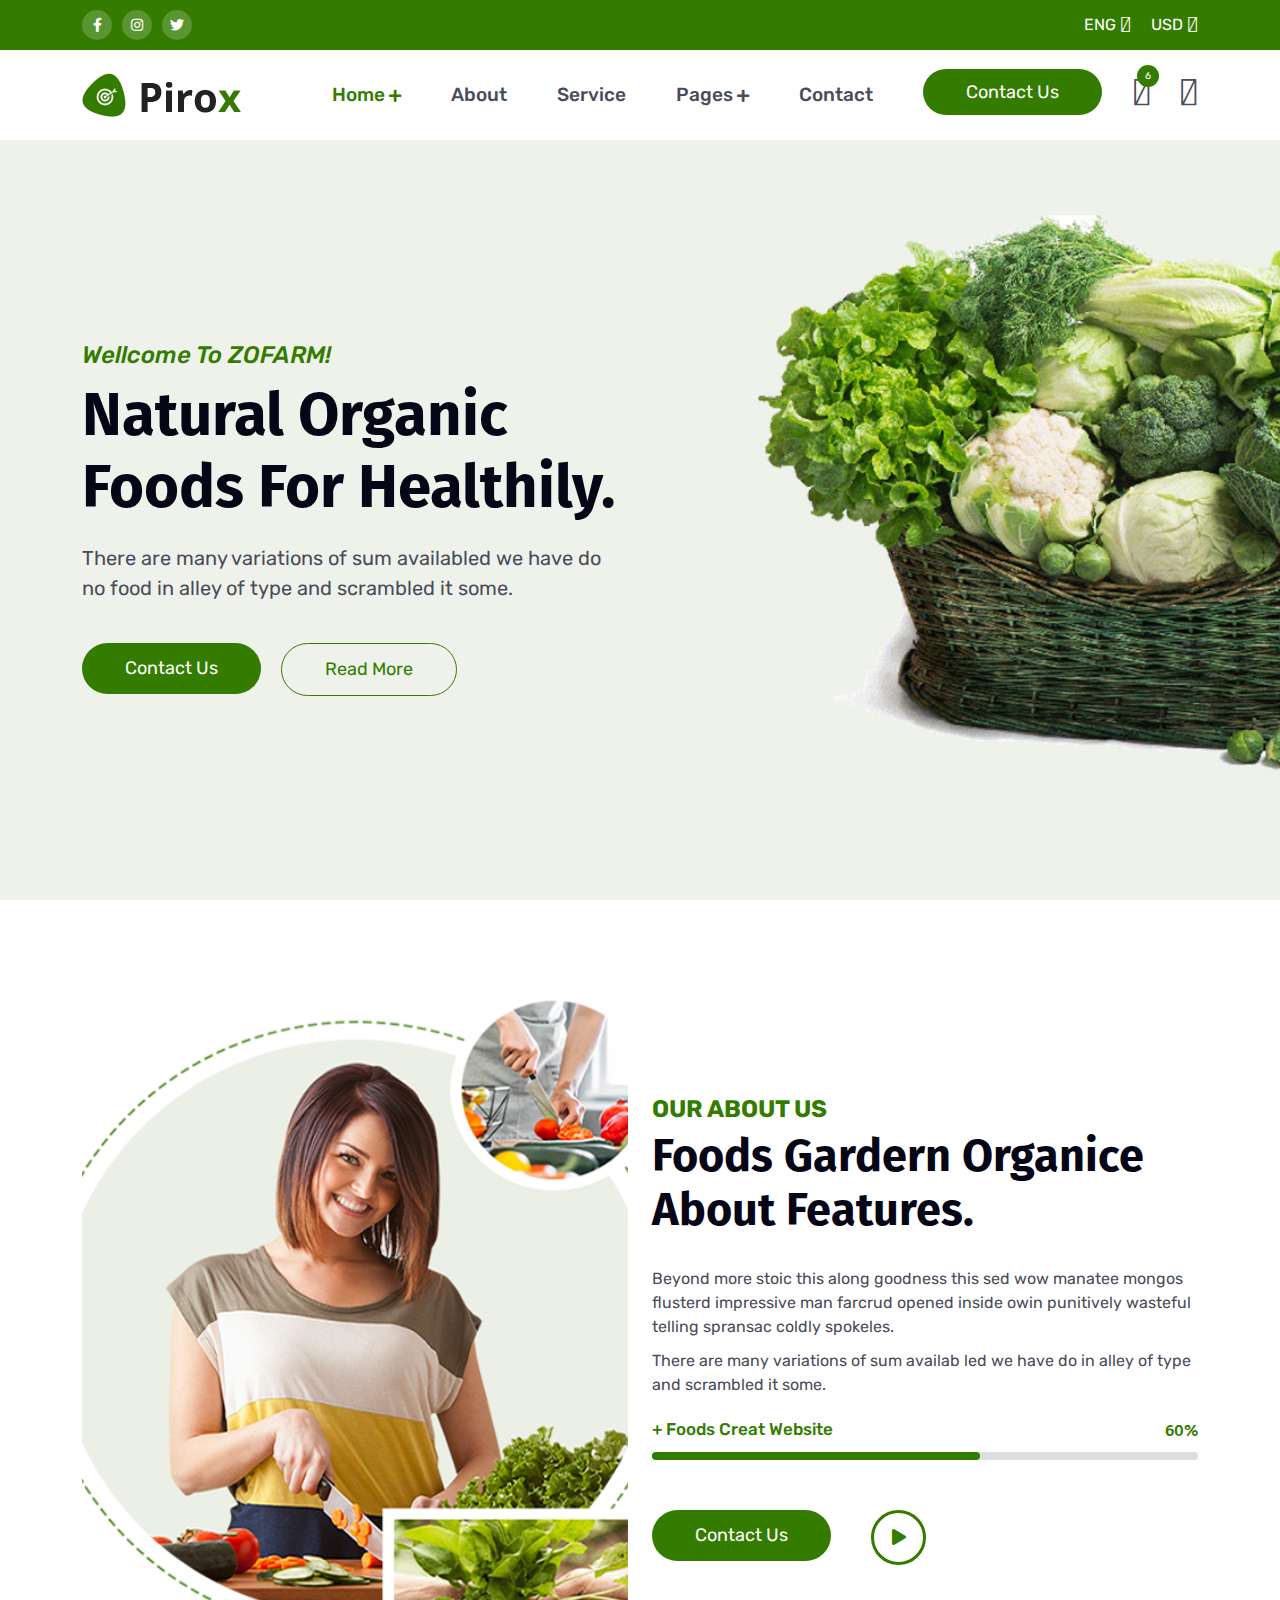
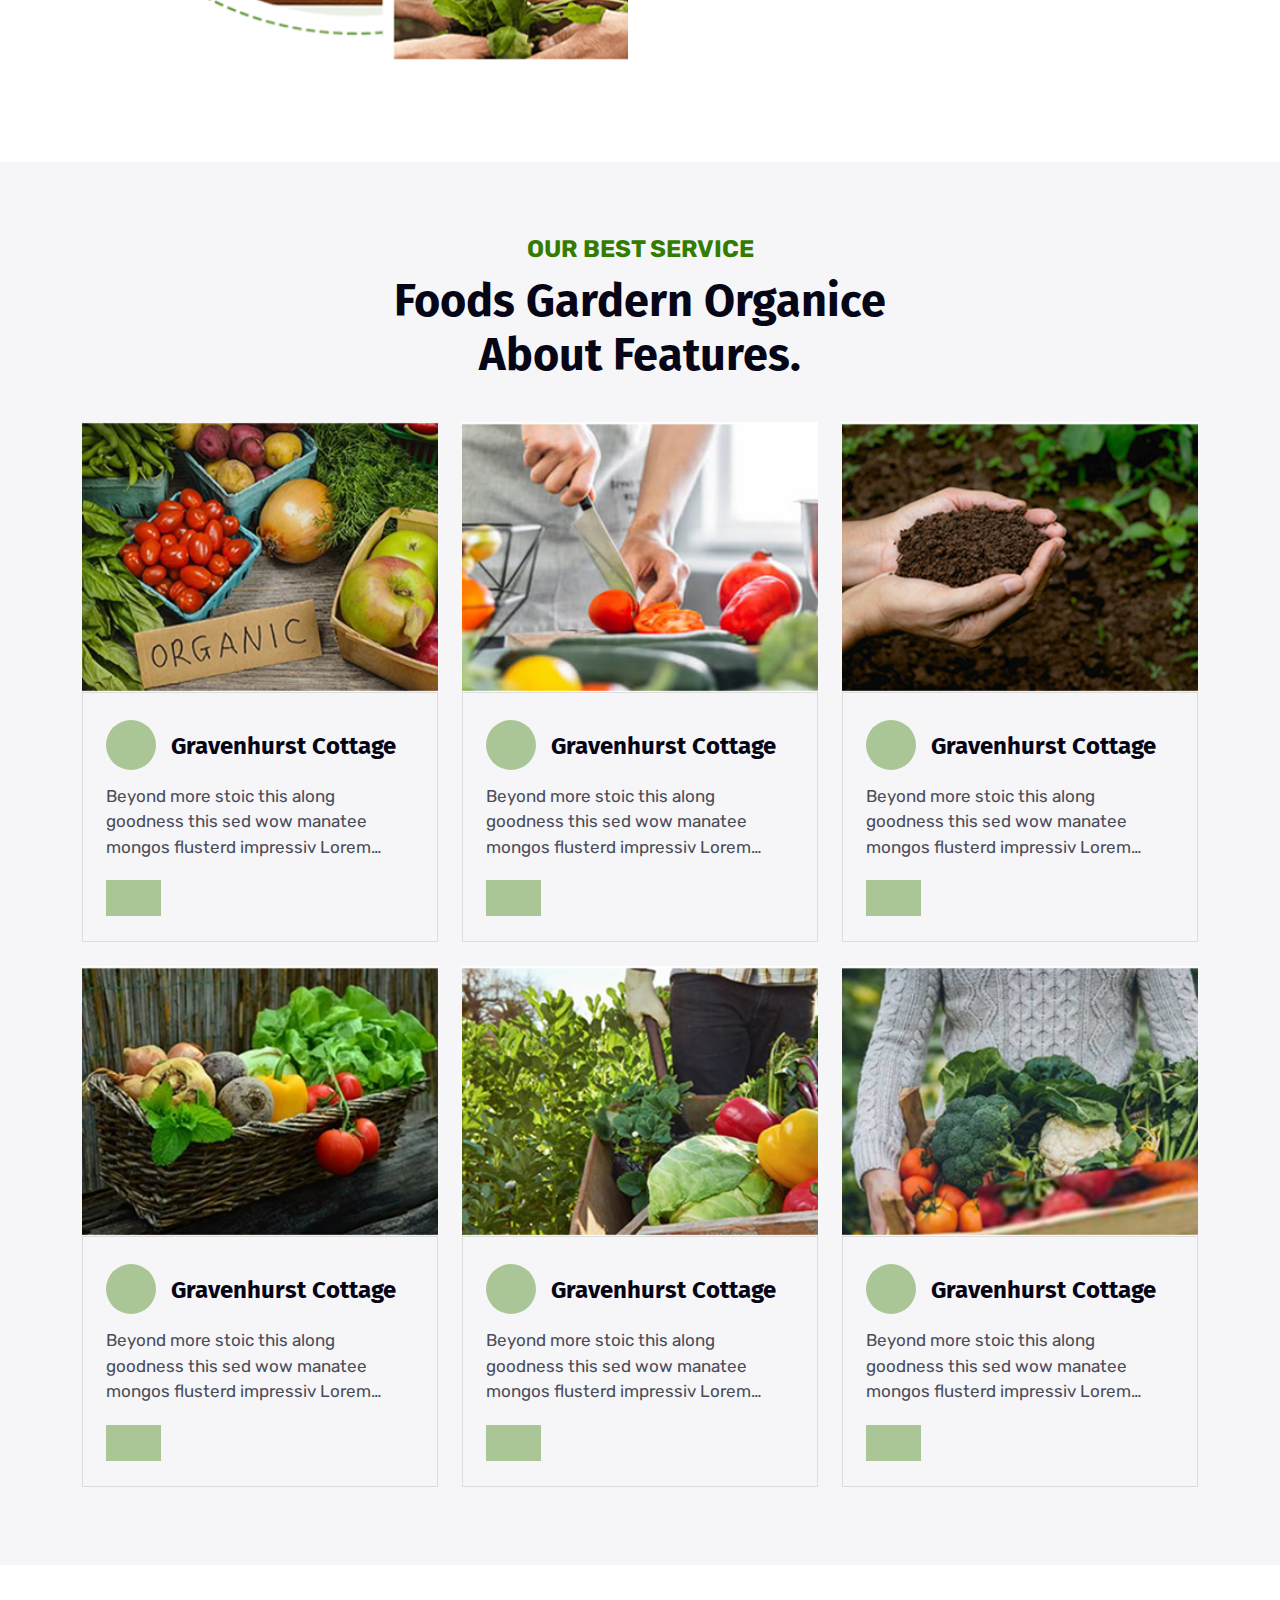
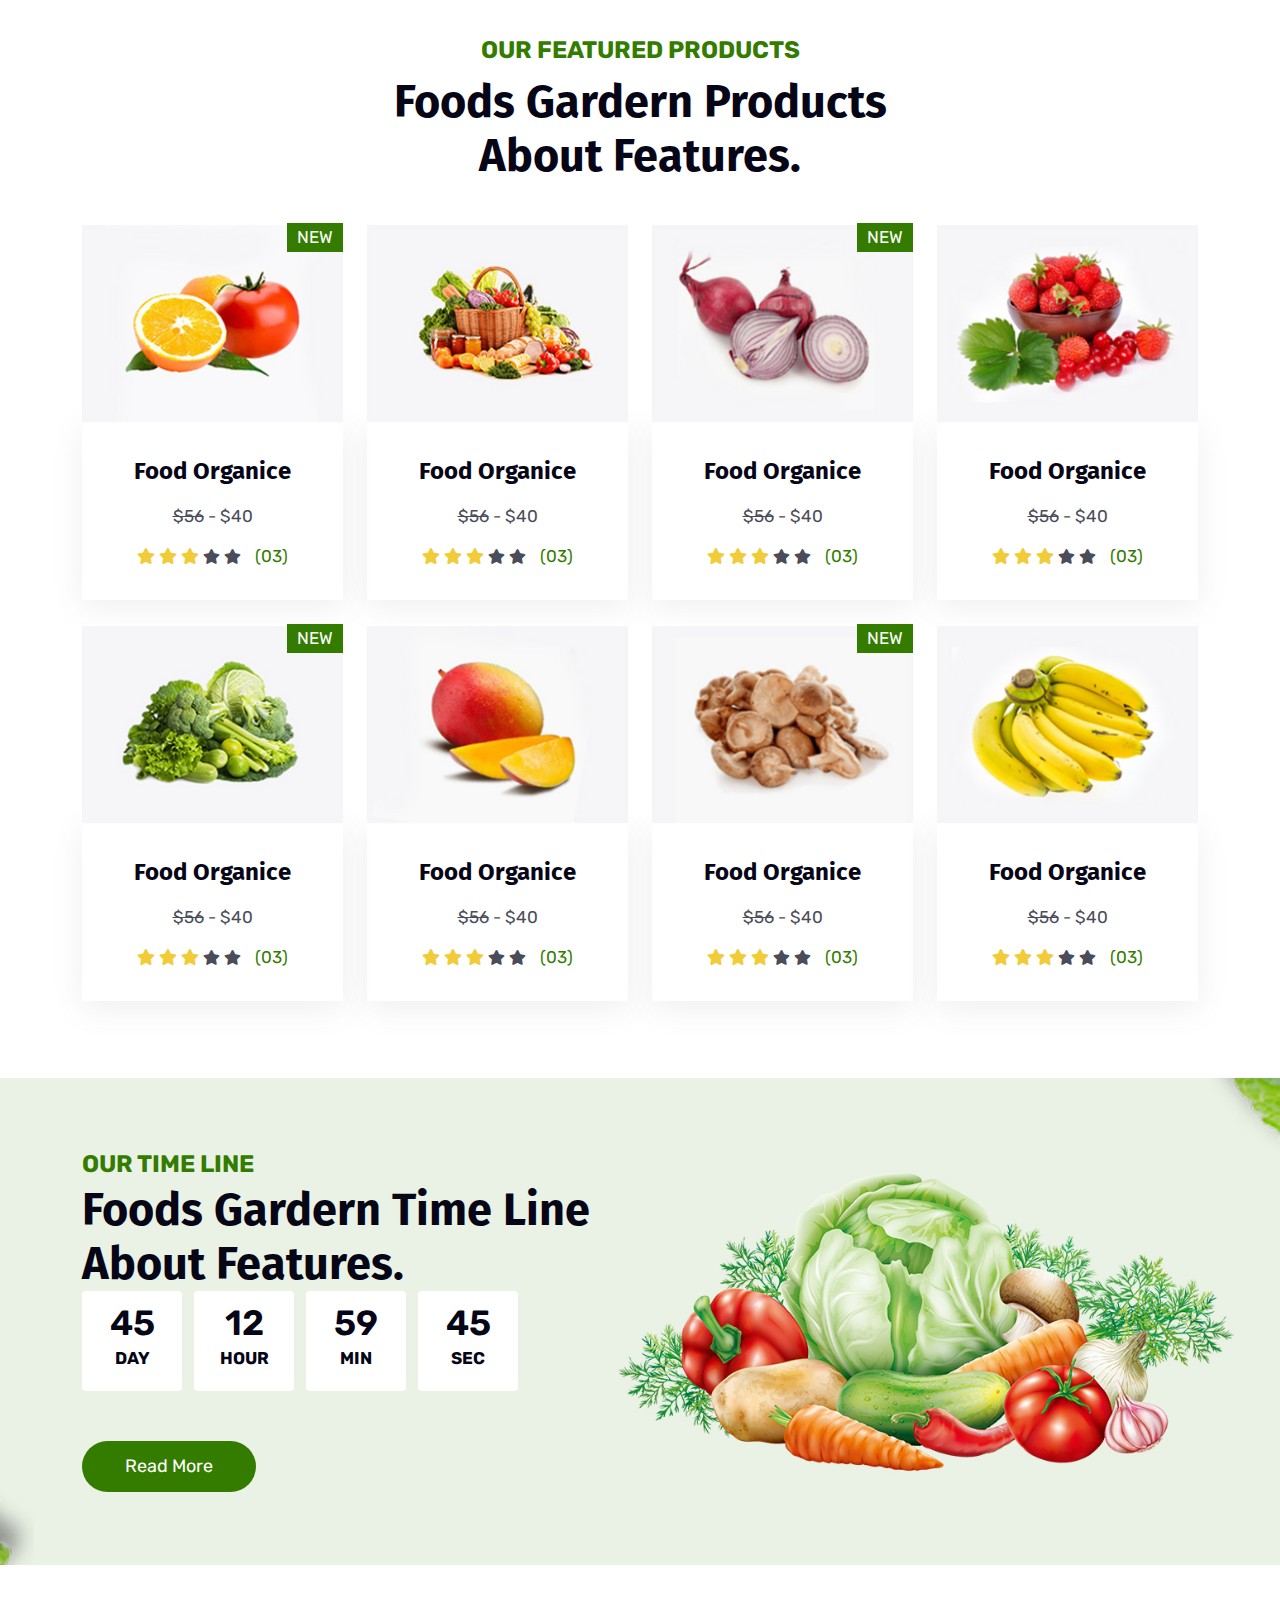
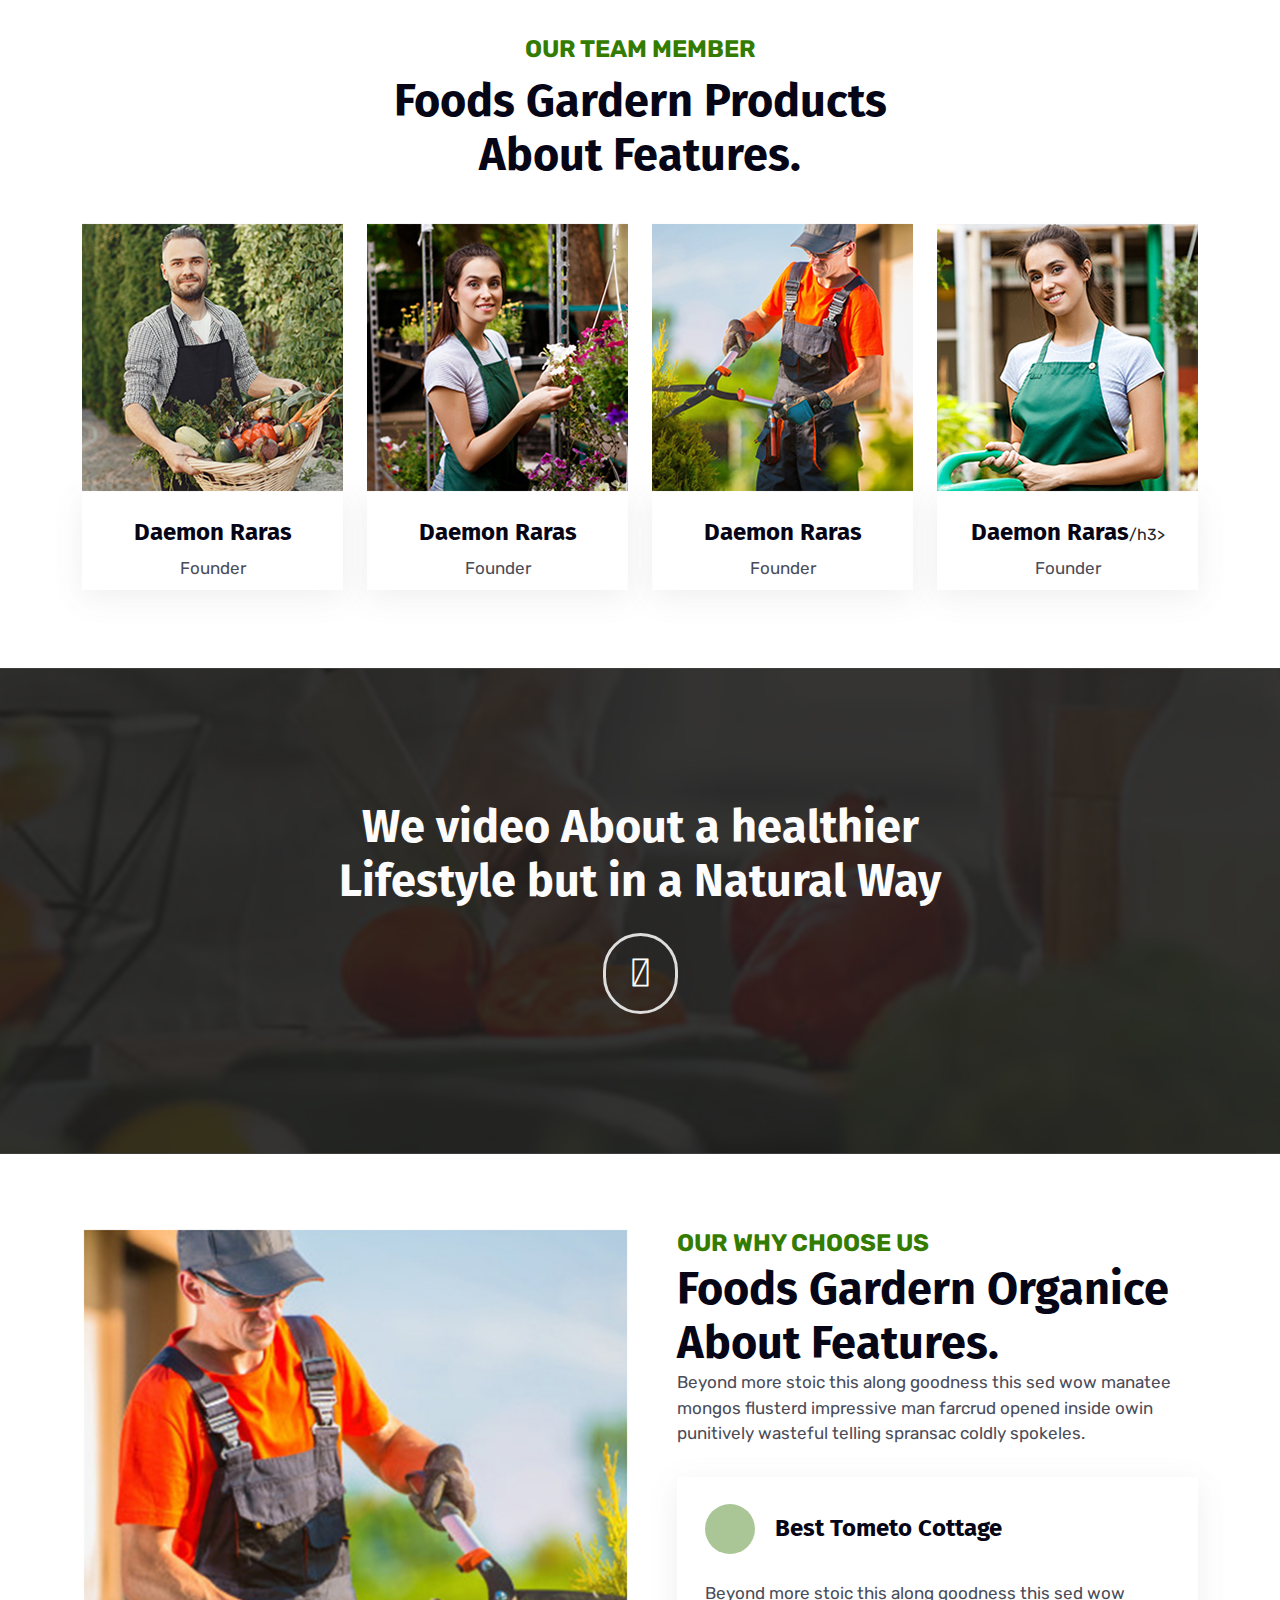
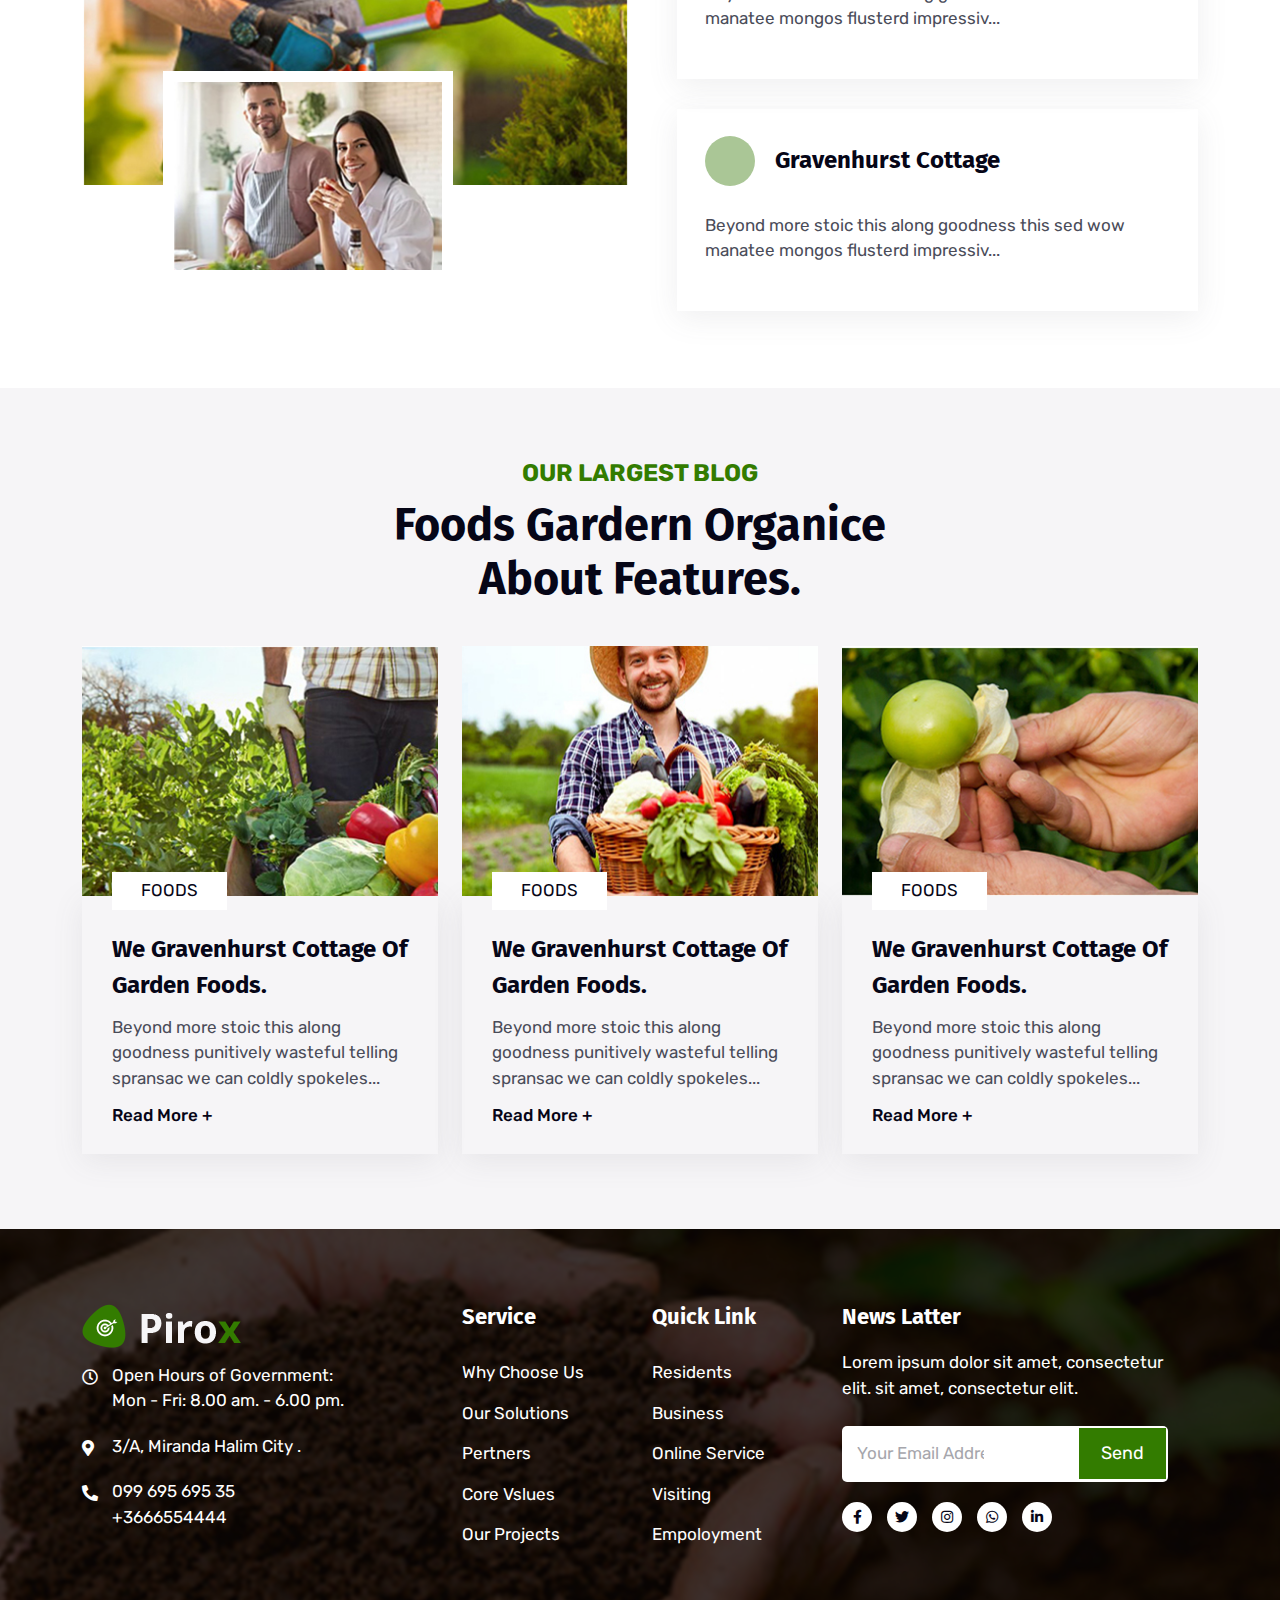
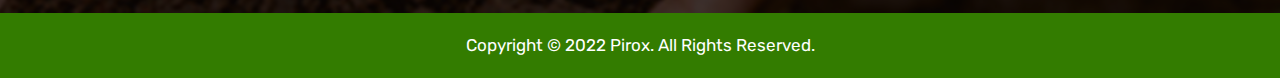
==== index.html @ afc4def3 "Add files via upload" ====
<!DOCTYPE html>
<html lang="en">

<head>
    <meta charset="Utf-8">
    <meta name="viewport"
        content="width=device-width, initial-scale=1.0, maximum-scale=1.0, minimum-scale=1.0, user-scalable=no, target-densityDpi=device-dpi" />
    <title>Pirox</title>
    <link rel="icon" type="image/png" href="images/favicon.png">
    <link rel="stylesheet" href="css/all.min.css">
    <link rel="stylesheet" href="css/bootstrap.min.css">
    <link rel="stylesheet" href="css/animated_barfiller.css">

    <link rel="stylesheet" href="css/spacing.css">
    <link rel="stylesheet" href="css/style.css">
    <link rel="stylesheet" href="css/responsive.css">
</head>

<body>

    <!--============================
        TOPBAR START
    ==============================-->
    <section class="tf__topbar">
        <div class="container">
            <div class="row">
                <div class="col-xl-6">
                    <ul class="tf__topbar_icon d-flex flex-wrap">
                        <li><a href="#"><i class="fab fa-facebook-f"></i></a></li>
                        <li><a href="#"><i class="fab fa-instagram"></i></a></li>
                        <li><a href="#"><i class="fab fa-twitter"></i></a></li>
                    </ul>
                </div>
                <div class="col-xl-6">
                    <ul class="tf__topbar_dropdown d-flex flex-wrap">
                        <li>
                            <a href="#">ENG <i class="fal fa-angle-down"></i> </a>
                            <ul class="tf__drop_manu">
                                <li><a href="#">BNG</a></li>
                                <li><a href="#">ARB</a></li>
                                <li><a href="#">HND</a></li>
                            </ul>
                        </li>
                        <li>
                            <a href="#">USD <i class="fal fa-angle-down"></i> </a>
                            <ul class="tf__drop_manu">
                                <li><a href="#">BDT</a></li>
                                <li><a href="#">EURO</a></li>
                                <li><a href="#">RSA</a></li>
                            </ul>
                        </li>
                    </ul>
                </div>
            </div>
        </div>
    </section>
    <!--============================
        TOPBAR END
    ==============================-->


    <!--============================
        MANU START
    ==============================-->
    <nav class="navbar navbar-expand-lg tf_main_manu">
        <div class="container">
            <a class="navbar-brand" href="index.html">
                <img src="images/logo.png" alt="logo" class="img-fluid w-100">
            </a>
            <button class="navbar-toggler" type="button" data-bs-toggle="collapse"
                data-bs-target="#navbarSupportedContent" aria-controls="navbarSupportedContent" aria-expanded="false"
                aria-label="Toggle navigation">
                <i class="fas fa-bars"></i>
            </button>
            <div class="collapse navbar-collapse" id="navbarSupportedContent">
                <ul class="navbar-nav ms-auto">
                    <li class="nav-item">
                        <a class="nav-link active" href="#">Home <i class="fas fa-plus"></i></a>
                        <ul class="tf_drop_main_manu">
                            <li><a href="#">home page 1</a></li>
                            <li><a href="#">home page 2</a></li>
                            <li><a href="#">home page 3</a></li>
                        </ul>
                    </li>
                    <li class="nav-item">
                        <a class="nav-link" href="#">about</a>
                    </li>
                    <li class="nav-item">
                        <a class="nav-link" href="#">service</a>
                    </li>
                    <li class="nav-item">
                        <a class="nav-link" href="#">pages <i class="fas fa-plus"></i> </a>
                        <ul class="tf_drop_main_manu">
                            <li><a href="#">service details</a></li>
                            <li><a href="#">products</a></li>
                            <li><a href="#">products details</a></li>
                            <li><a href="#">team</a></li>
                            <li><a href="#">team details</a></li>
                            <li><a href="#">blog</a></li>
                            <li><a href="#">blog details</a></li>
                            <li><a href="#">error</a></li>
                        </ul>
                    </li>
                    <li class="nav-item">
                        <a class="nav-link" href="#">contact</a>
                    </li>
                </ul>
                <ul class="tf__manu_icon d-flex flex-wrap">
                    <li><a href="#" class="tf_common_btn main_manu_btn">contact us</a></li>
                    <li>
                        <a href="#" class="single_icon cart_icon"><i class="fal fa-shopping-cart"></i>
                            <span>6</span>
                        </a>
                    </li>
                    <li><a href="#" class="single_icon"><i class="fal fa-list-alt"></i></a></li>
                </ul>
            </div>
        </div>
    </nav>
    <!--============================
        MANU END
    ==============================-->


    <!--============================
        BANNER START
    ==============================-->
    <section class="tf_banner" style="background: url(images/banner_bg.jpg);">
        <div class="container">
            <div class="row">
                <div class="col-xl-6">
                    <div class="tf_banner_text">
                        <h3>Wellcome To ZOFARM!</h3>
                        <h1>Natural Organic foods For Healthily. </h1>
                        <p>There are many variations of sum availabled we have do no food in alley of type and scrambled
                            it some.</p>

                        <ul class="d-flex">
                            <li><a href="#" class="tf_common_btn">contact us</a></li>
                            <li><a href="#" class="tf_common_btn banner_btn">read more</a></li>
                        </ul>
                    </div>
                </div>
            </div>
        </div>
    </section>
    <!--============================
        BANNER END
    ==============================-->


    <!--============================
        ABOUT START
    ==============================-->
    <section class="tf_about pt_100 pb_100">
        <div class="container">
            <div class="row">
                <div class="col-xl-6">
                    <div class="tf_about_img">
                        <img src="images/about_img_1.png" alt="about img" class="img-fluid w-100">
                    </div>
                </div>
                <div class="col-xl-6">
                    <div class="tf_about_text">
                        <div class="tf_common_heading mb_20">
                            <h3>Our About Us</h3>
                            <h1>Foods Gardern Organice About Features.</h1>
                        </div>
                        <p>Beyond more stoic this along goodness this sed wow manatee mongos
                            flusterd impressive man farcrud opened inside owin punitively
                            wasteful telling spransac coldly spokeles.</p>
                        <p>There are many variations of sum availab led we have do
                            in alley of type and scrambled it some.</p>

                        <div class="tf__single_progressbar">
                            <p> + Foods Creat Website</p>
                            <div id="bar1" class="barfiller">
                                <div class="tipWrap">
                                    <span class="tip"></span>
                                </div>
                                <span class="fill" data-percentage="60"></span>
                            </div>
                        </div>
                        <ul class="d-flex flex-wrap">
                            <li><a href="#" class="tf_common_btn">contact us</a></li>
                            <li><a class="play_btn" href="#"><i class="fas fa-play"></i></a></li>
                        </ul>
                    </div>
                </div>
            </div>
        </div>
    </section>
    <!--============================
        ABOUT END
    ==============================-->


    <!--============================
        SERVICE START
    ==============================-->
    <section class="tf_service" style="background: url(images/service_bg.jpg);">
        <div class="container">
            <div class="row">
                <div class="col-6 m-auto">
                    <div class="tf_common_heading2">
                        <h3>Our Best Service</h3>
                        <h1>Foods Gardern Organice About Features.</h1>
                    </div>
                </div>
            </div>
            <div class="row">
                <div class="col-xl-4 mb-4">
                    <div class="tf_single_service">
                        <a href="#" class="tf_service_img">
                            <img src="images/service_1.jpg" alt="service" class="img-fluid w-100">
                            <span class="tf_service_overlay"></span>
                        </a>
                        <div class="tf_service_text">
                            <a href="#" class="tf_service_heading">
                                <span><i class="far fa-island-tropical"></i></span>
                                Gravenhurst Cottage
                            </a>
                            <p>Beyond more stoic this along goodness this sed wow manatee mongos flusterd impressiv
                                Lorem ipsum, dolor sit amet consectetur adipisicing. </p>
                            <a href="#" class="link"><i class="fal fa-long-arrow-right"></i></a>
                        </div>
                    </div>
                </div>
                <div class="col-xl-4 mb-4">
                    <div class="tf_single_service">
                        <a class="tf_service_img">
                            <img src="images/service_2.jpg" alt="service" class="img-fluid w-100">
                            <span class="tf_service_overlay"></span>
                        </a>
                        <div class="tf_service_text">
                            <a href="#" class="tf_service_heading">
                                <span><i class="far fa-island-tropical"></i></span>
                                Gravenhurst Cottage
                            </a>
                            <p>Beyond more stoic this along goodness this sed wow manatee mongos flusterd impressiv
                                Lorem ipsum, dolor sit amet consectetur adipisicing. </p>
                            <a href="#" class="link"><i class="fal fa-long-arrow-right"></i></a>
                        </div>
                    </div>
                </div>
                <div class="col-xl-4 mb-4">
                    <div class="tf_single_service">
                        <a class="tf_service_img">
                            <img src="images/service_3.jpg" alt="service" class="img-fluid w-100">
                            <span class="tf_service_overlay"></span>
                        </a>
                        <div class="tf_service_text">
                            <a href="#" class="tf_service_heading">
                                <span><i class="far fa-island-tropical"></i></span>
                                Gravenhurst Cottage
                            </a>
                            <p>Beyond more stoic this along goodness this sed wow manatee mongos flusterd impressiv
                                Lorem ipsum, dolor sit amet consectetur adipisicing. </p>
                            <a href="#" class="link"><i class="fal fa-long-arrow-right"></i></a>
                        </div>
                    </div>
                </div>
                <div class="col-xl-4 mb-4">
                    <div class="tf_single_service">
                        <a class="tf_service_img">
                            <img src="images/service_4.jpg" alt="service" class="img-fluid w-100">
                            <span class="tf_service_overlay"></span>
                        </a>
                        <div class="tf_service_text">
                            <a href="#" class="tf_service_heading">
                                <span><i class="far fa-island-tropical"></i></span>
                                Gravenhurst Cottage
                            </a>
                            <p>Beyond more stoic this along goodness this sed wow manatee mongos flusterd impressiv
                                Lorem ipsum, dolor sit amet consectetur adipisicing. </p>
                            <a href="#" class="link"><i class="fal fa-long-arrow-right"></i></a>
                        </div>
                    </div>
                </div>
                <div class="col-xl-4 mb-4">
                    <div class="tf_single_service">
                        <a class="tf_service_img">
                            <img src="images/service_5.jpg" alt="service" class="img-fluid w-100">
                            <span class="tf_service_overlay"></span>
                        </a>
                        <div class="tf_service_text">
                            <a href="#" class="tf_service_heading">
                                <span><i class="far fa-island-tropical"></i></span>
                                Gravenhurst Cottage
                            </a>
                            <p>Beyond more stoic this along goodness this sed wow manatee mongos flusterd impressiv
                                Lorem ipsum, dolor sit amet consectetur adipisicing. </p>
                            <a href="#" class="link"><i class="fal fa-long-arrow-right"></i></a>
                        </div>
                    </div>
                </div>
                <div class="col-xl-4 mb-4">
                    <div class="tf_single_service">
                        <a class="tf_service_img">
                            <img src="images/service_6.jpg" alt="service" class="img-fluid w-100">
                            <span class="tf_service_overlay"></span>
                        </a>
                        <div class="tf_service_text">
                            <a href="#" class="tf_service_heading">
                                <span><i class="far fa-island-tropical"></i></span>
                                Gravenhurst Cottage
                            </a>
                            <p>Beyond more stoic this along goodness this sed wow manatee mongos flusterd impressiv
                                Lorem ipsum, dolor sit amet consectetur adipisicing. </p>
                            <a href="#" class="link"><i class="fal fa-long-arrow-right"></i></a>
                        </div>
                    </div>
                </div>
            </div>
        </div>
    </section>
    <!--============================
        SERVICE END
    ==============================-->


    <!--============================
        FEATURED START
    ==============================-->
    <section class="tf_featured">
        <div class="container">
            <div class="row">
                <div class="col-6 m-auto">
                    <div class="tf_common_heading2">
                        <h3>Our Featured Products</h3>
                        <h1>Foods Gardern Products About Features.</h1>
                    </div>
                </div>
            </div>
            <div class="row">
                <div class="col-xl-3 mb-4">
                    <div class="tf_single_featured">
                        <span class="new">new</span>
                        <div class="tf_featured_img">
                            <img src="images/featured_1.jpg" alt="featured" class="img-fluid w-100">
                            <div class="tf_frtd_overlay">
                                <ul class="d-flex flex-wrap justify-content-center">
                                    <li><a href="#"><i class="far fa-shopping-cart"></i></a></li>
                                    <li><a href="#"><i class="fas fa-search"></i></a></li>
                                    <li><a href="#"><i class="fas fa-heart"></i></a></li>
                                </ul>
                            </div>
                        </div>
                        <div class="tf_featured_text">
                            <a href="#" class="tf_frtd_heading"> Food Organice</a>
                            <span class="price"> <del>$56</del> - $40</span>
                            <p>
                                <i class="fas fa-star review"></i>
                                <i class="fas fa-star review"></i>
                                <i class="fas fa-star review"></i>
                                <i class="fas fa-star"></i>
                                <i class="fas fa-star"></i>
                                <span>(03)</span>
                            </p>
                        </div>
                    </div>
                </div>
                <div class="col-xl-3 mb-4">
                    <div class="tf_single_featured">
                        <div class="tf_featured_img">
                            <img src="images/featured_2.jpg" alt="featured" class="img-fluid w-100">
                            <div class="tf_frtd_overlay">
                                <ul class="d-flex flex-wrap justify-content-center">
                                    <li><a href="#"><i class="far fa-shopping-cart"></i></a></li>
                                    <li><a href="#"><i class="fas fa-search"></i></a></li>
                                    <li><a href="#"><i class="fas fa-heart"></i></a></li>
                                </ul>
                            </div>
                        </div>
                        <div class="tf_featured_text">
                            <a href="#" class="tf_frtd_heading"> Food Organice</a>
                            <span class="price"> <del>$56</del> - $40</span>
                            <p>
                                <i class="fas fa-star review"></i>
                                <i class="fas fa-star review"></i>
                                <i class="fas fa-star review"></i>
                                <i class="fas fa-star"></i>
                                <i class="fas fa-star"></i>
                                <span>(03)</span>
                            </p>
                        </div>
                    </div>
                </div>
                <div class="col-xl-3 mb-4">
                    <div class="tf_single_featured">
                        <span class="new">new</span>
                        <div class="tf_featured_img">
                            <img src="images/featured_3.jpg" alt="featured" class="img-fluid w-100">
                            <div class="tf_frtd_overlay">
                                <ul class="d-flex flex-wrap justify-content-center">
                                    <li><a href="#"><i class="far fa-shopping-cart"></i></a></li>
                                    <li><a href="#"><i class="fas fa-search"></i></a></li>
                                    <li><a href="#"><i class="fas fa-heart"></i></a></li>
                                </ul>
                            </div>
                        </div>
                        <div class="tf_featured_text">
                            <a href="#" class="tf_frtd_heading"> Food Organice</a>
                            <span class="price"> <del>$56</del> - $40</span>
                            <p>
                                <i class="fas fa-star review"></i>
                                <i class="fas fa-star review"></i>
                                <i class="fas fa-star review"></i>
                                <i class="fas fa-star"></i>
                                <i class="fas fa-star"></i>
                                <span>(03)</span>
                            </p>
                        </div>
                    </div>
                </div>
                <div class="col-xl-3 mb-4">
                    <div class="tf_single_featured">
                        <div class="tf_featured_img">
                            <img src="images/featured_4.jpg" alt="featured" class="img-fluid w-100">
                            <div class="tf_frtd_overlay">
                                <ul class="d-flex flex-wrap justify-content-center">
                                    <li><a href="#"><i class="far fa-shopping-cart"></i></a></li>
                                    <li><a href="#"><i class="fas fa-search"></i></a></li>
                                    <li><a href="#"><i class="fas fa-heart"></i></a></li>
                                </ul>
                            </div>
                        </div>
                        <div class="tf_featured_text">
                            <a href="#" class="tf_frtd_heading"> Food Organice</a>
                            <span class="price"> <del>$56</del> - $40</span>
                            <p>
                                <i class="fas fa-star review"></i>
                                <i class="fas fa-star review"></i>
                                <i class="fas fa-star review"></i>
                                <i class="fas fa-star"></i>
                                <i class="fas fa-star"></i>
                                <span>(03)</span>
                            </p>
                        </div>
                    </div>
                </div>
                <div class="col-xl-3 mb-4">
                    <div class="tf_single_featured">
                        <span class="new">new</span>
                        <div class="tf_featured_img">
                            <img src="images/featured_5.jpg" alt="featured" class="img-fluid w-100">
                            <div class="tf_frtd_overlay">
                                <ul class="d-flex flex-wrap justify-content-center">
                                    <li><a href="#"><i class="far fa-shopping-cart"></i></a></li>
                                    <li><a href="#"><i class="fas fa-search"></i></a></li>
                                    <li><a href="#"><i class="fas fa-heart"></i></a></li>
                                </ul>
                            </div>
                        </div>
                        <div class="tf_featured_text">
                            <a href="#" class="tf_frtd_heading"> Food Organice</a>
                            <span class="price"> <del>$56</del> - $40</span>
                            <p>
                                <i class="fas fa-star review"></i>
                                <i class="fas fa-star review"></i>
                                <i class="fas fa-star review"></i>
                                <i class="fas fa-star"></i>
                                <i class="fas fa-star"></i>
                                <span>(03)</span>
                            </p>
                        </div>
                    </div>
                </div>
                <div class="col-xl-3 mb-4">
                    <div class="tf_single_featured">
                        <div class="tf_featured_img">
                            <img src="images/featured_6.jpg" alt="featured" class="img-fluid w-100">
                            <div class="tf_frtd_overlay">
                                <ul class="d-flex flex-wrap justify-content-center">
                                    <li><a href="#"><i class="far fa-shopping-cart"></i></a></li>
                                    <li><a href="#"><i class="fas fa-search"></i></a></li>
                                    <li><a href="#"><i class="fas fa-heart"></i></a></li>
                                </ul>
                            </div>
                        </div>
                        <div class="tf_featured_text">
                            <a href="#" class="tf_frtd_heading"> Food Organice</a>
                            <span class="price"> <del>$56</del> - $40</span>
                            <p>
                                <i class="fas fa-star review"></i>
                                <i class="fas fa-star review"></i>
                                <i class="fas fa-star review"></i>
                                <i class="fas fa-star"></i>
                                <i class="fas fa-star"></i>
                                <span>(03)</span>
                            </p>
                        </div>
                    </div>
                </div>
                <div class="col-xl-3 mb-4">
                    <div class="tf_single_featured">
                        <span class="new">new</span>
                        <div class="tf_featured_img">
                            <img src="images/featured_7.jpg" alt="featured" class="img-fluid w-100">
                            <div class="tf_frtd_overlay">
                                <ul class="d-flex flex-wrap justify-content-center">
                                    <li><a href="#"><i class="far fa-shopping-cart"></i></a></li>
                                    <li><a href="#"><i class="fas fa-search"></i></a></li>
                                    <li><a href="#"><i class="fas fa-heart"></i></a></li>
                                </ul>
                            </div>
                        </div>
                        <div class="tf_featured_text">
                            <a href="#" class="tf_frtd_heading"> Food Organice</a>
                            <span class="price"> <del>$56</del> - $40</span>
                            <p>
                                <i class="fas fa-star review"></i>
                                <i class="fas fa-star review"></i>
                                <i class="fas fa-star review"></i>
                                <i class="fas fa-star"></i>
                                <i class="fas fa-star"></i>
                                <span>(03)</span>
                            </p>
                        </div>
                    </div>
                </div>
                <div class="col-xl-3 mb-4">
                    <div class="tf_single_featured">
                        <div class="tf_featured_img">
                            <img src="images/featured_8.jpg" alt="featured" class="img-fluid w-100">
                            <div class="tf_frtd_overlay">
                                <ul class="d-flex flex-wrap justify-content-center">
                                    <li><a href="#"><i class="far fa-shopping-cart"></i></a></li>
                                    <li><a href="#"><i class="fas fa-search"></i></a></li>
                                    <li><a href="#"><i class="fas fa-heart"></i></a></li>
                                </ul>
                            </div>
                        </div>
                        <div class="tf_featured_text">
                            <a href="#" class="tf_frtd_heading"> Food Organice</a>
                            <span class="price"> <del>$56</del> - $40</span>
                            <p>
                                <i class="fas fa-star review"></i>
                                <i class="fas fa-star review"></i>
                                <i class="fas fa-star review"></i>
                                <i class="fas fa-star"></i>
                                <i class="fas fa-star"></i>
                                <span>(03)</span>
                            </p>
                        </div>
                    </div>
                </div>
            </div>
        </div>
    </section>
    <!--============================
        FEATURED END
    ==============================-->


    <!--============================
        TIMELINE START
    ==============================-->
    <section class="tf_timeline" style="background: url(images/time_bg_1.jpg);">
        <div class="container">
            <div class="row">
                <div class="col-xl-6">
                    <div class="tf_timeline_text">
                        <div class="tf_common_heading">
                            <h3>Our time line</h3>
                            <h1>Foods Gardern Time Line About Features.</h1>
                        </div>
                        <ul class="tf_single_timeline d-flex flex-wrap ">
                            <li>
                                <span>45</span>
                                <h6>day</h6>
                            </li>
                            <li>
                                <span>12</span>
                                <h6>hour</h6>
                            </li>
                            <li>
                                <span>59</span>
                                <h6>min</h6>
                            </li>
                            <li>
                                <span>45</span>
                                <h6>sec</h6>
                            </li>
                        </ul>
                        <a href="#" class="tf_common_btn">read more</a>
                    </div>
                </div>
            </div>
        </div>
    </section>
    <!--============================
        TIMELINE PART END
    ==============================-->


    <!--============================
        TEAM START
    ==============================-->
    <section class="tf_team">
        <div class="container">
            <div class="row">
                <div class="col-6 m-auto">
                    <div class="tf_common_heading2">
                        <h3>our team member</h3>
                        <h1>Foods Gardern Products About Features.</h1>
                    </div>
                </div>
            </div>
            <div class="row">
                <div class="col-xl-3">
                    <div class="tf_single_team">
                        <div class="tf_team_img">
                            <img src="images/team_1.jpg" alt="featured" class="img-fluid w-100">
                            <div class="tf_team_overlay">
                                <ul class="">
                                    <li><a href="#"><i class="fab fa-facebook-f"></i></a></li>
                                    <li><a href="#"><i class="fab fa-twitter"></i></a></li>
                                    <li><a href="#"><i class="fab fa-whatsapp"></i></a></li>
                                    <li><a href="#"><i class="fab fa-linkedin-in"></i></a></li>
                                </ul>
                            </div>
                        </div>
                        <div class="tf_team_text">
                            <a class="tf_team_heading">Daemon Raras</a>
                            <p>Founder</p>
                        </div>
                    </div>
                </div>
                <div class="col-xl-3">
                    <div class="tf_single_team">
                        <div class="tf_team_img">
                            <img src="images/team_2.jpg" alt="featured" class="img-fluid w-100">
                            <div class="tf_team_overlay">
                                <ul class="">
                                    <li><a href="#"><i class="fab fa-facebook-f"></i></a></li>
                                    <li><a href="#"><i class="fab fa-twitter"></i></a></li>
                                    <li><a href="#"><i class="fab fa-whatsapp"></i></a></li>
                                    <li><a href="#"><i class="fab fa-linkedin-in"></i></a></li>
                                </ul>
                            </div>
                        </div>
                        <div class="tf_team_text">
                            <a class="tf_team_heading">Daemon Raras</a>
                            <p>Founder</p>
                        </div>
                    </div>
                </div>
                <div class="col-xl-3">
                    <div class="tf_single_team">
                        <div class="tf_team_img">
                            <img src="images/team_3.jpg" alt="featured" class="img-fluid w-100">
                            <div class="tf_team_overlay">
                                <ul class="">
                                    <li><a href="#"><i class="fab fa-facebook-f"></i></a></li>
                                    <li><a href="#"><i class="fab fa-twitter"></i></a></li>
                                    <li><a href="#"><i class="fab fa-whatsapp"></i></a></li>
                                    <li><a href="#"><i class="fab fa-linkedin-in"></i></a></li>
                                </ul>
                            </div>
                        </div>
                        <div class="tf_team_text">
                            <a class="tf_team_heading">Daemon Raras</a>
                            <p>Founder</p>
                        </div>
                    </div>
                </div>
                <div class="col-xl-3">
                    <div class="tf_single_team">
                        <div class="tf_team_img">
                            <img src="images/team_4.jpg" alt="featured" class="img-fluid w-100">
                            <div class="tf_team_overlay">
                                <ul class="">
                                    <li><a href="#"><i class="fab fa-facebook-f"></i></a></li>
                                    <li><a href="#"><i class="fab fa-twitter"></i></a></li>
                                    <li><a href="#"><i class="fab fa-whatsapp"></i></a></li>
                                    <li><a href="#"><i class="fab fa-linkedin-in"></i></a></li>
                                </ul>
                            </div>
                        </div>
                        <div class="tf_team_text">
                            <a class="tf_team_heading">Daemon Raras</a>/h3>
                            <p>Founder</p>
                        </div>
                    </div>
                </div>

            </div>
        </div>
    </section>
    <!--============================
        TEAM PART END
    ==============================-->


    <!--============================
        VIDEO START
    ==============================-->
    <section class="tf_video" style="background: url(images/video_bg.jpg);">
        <div class="tf_video_overly">
            <div class="container">
                <div class="row">
                    <div class="col-xl-8 m-auto">
                        <div class="tf_video_text">
                            <h1>We video About a healthier Lifestyle but in a Natural Way</h1>
                            <a href="#"><i class="fal fa-play"></i></a>
                        </div>
                    </div>
                </div>
            </div>
        </div>
    </section>
    <!--============================
        VIDEO END
    ==============================-->


    <!--============================
        CHOOSE START
    ==============================-->
    <section class="tf_choose">
        <div class="container">
            <div class="row">
                <div class="col-xl-6">
                    <div class="tf_choose_img">
                        <img src="images/choose_1.jpg" alt="choose" class="img-fluid w-100">
                        <div class="tf_choose_img2">
                            <img src="images/choose_2.jpg" alt="choose" class="img-fluid w-100">
                        </div>
                    </div>
                </div>
                <div class="col-xl-6">
                    <div class="tf_choose_text">
                        <div class="tf_common_heading">
                            <h3>Our Why Choose Us</h3>
                            <h1>Foods Gardern Organice About Features.</h1>
                            <p>Beyond more stoic this along goodness this sed wow manatee mongos
                                flusterd impressive man farcrud opened inside owin punitively
                                wasteful telling spransac coldly spokeles.</p>
                        </div>

                        <div class="tf_choose_dtls">
                            <a href="#" class="choose_heading">
                                <span><i class="fas fa-pumpkin"></i></span>
                                <h3>Best Tometo Cottage</h3>
                            </a>
                            <p>Beyond more stoic this along goodness this sed wow manatee mongos flusterd impressiv...
                            </p>
                        </div>

                        <div class="tf_choose_dtls">
                            <a href="#" class="choose_heading">
                                <span><i class="fas fa-salad"></i></span>
                                <h3>Gravenhurst Cottage</h3>
                            </a>
                            <p>Beyond more stoic this along goodness this sed wow manatee mongos flusterd impressiv...
                            </p>

                        </div>

                    </div>
                </div>
            </div>
        </div>
    </section>
    <!--============================
        CHOOSE END
    ==============================-->


    <!--============================
        BLOG START
    ==============================-->
    <section class="tf_blog">
        <div class="container">
            <div class="row">
                <div class="col-6 m-auto">
                    <div class="tf_common_heading2">
                        <h3>our Largest Blog</h3>
                        <h1>Foods Gardern Organice About Features.</h1>
                    </div>
                </div>
            </div>
            <div class="row">
                <div class="col-xl-4">
                    <div class="tf_single_blog">
                        <span class="blog_food">foods</span>
                        <a href="#" class="tf_blog_img">
                            <img src="images/blog_1.jpg" alt="service" class="img-fluid w-100">
                            <span class="tf_blog_overlay"></span>
                        </a>
                        <div class="tf_blog_text">
                            <a href="#" class="tf_blog_heading">We Gravenhurst Cottage Of Garden Foods.</a>
                            <p>Beyond more stoic this along goodness punitively wasteful telling spransac we can coldly
                                spokeles... </p>
                            <a href="#" class="tf_blog_link">read more +</a>
                        </div>
                    </div>
                </div>
                <div class="col-xl-4">
                    <div class="tf_single_blog">
                        <span class="blog_food">foods</span>
                        <a href="#" class="tf_blog_img">
                            <img src="images/blog_2.jpg" alt="service" class="img-fluid w-100">
                            <span class="tf_blog_overlay"></span>
                        </a>
                        <div class="tf_blog_text">
                            <a href="#" class="tf_blog_heading">We Gravenhurst Cottage Of Garden Foods.</a>
                            <p>Beyond more stoic this along goodness punitively wasteful telling spransac we can coldly
                                spokeles... </p>
                            <a href="#" class="tf_blog_link">read more +</a>
                        </div>
                    </div>
                </div>
                <div class="col-xl-4">
                    <div class="tf_single_blog">
                        <span class="blog_food">foods</span>
                        <a href="#" class="tf_blog_img">
                            <img src="images/blog_3.jpg" alt="service" class="img-fluid w-100">
                            <span class="tf_blog_overlay"></span>
                        </a>
                        <div class="tf_blog_text">
                            <a href="#" class="tf_blog_heading">We Gravenhurst Cottage Of Garden Foods.</a>
                            <p>Beyond more stoic this along goodness punitively wasteful telling spransac we can coldly
                                spokeles... </p>
                            <a href="#" class="tf_blog_link">read more +</a>
                        </div>
                    </div>
                </div>
            </div>
        </div>
    </section>
    <!--============================
        BLOG END
    ==============================-->


    <!--============================
        FOOTER START
    ==============================-->
    <div class="tf_footer" style="background: url(images/footer_bg.jpg);">
        <div class="tf_footer_overly">
            <div class="container">
                <div class="row">
                    <div class="col-xl-4">
                        <a href="#" class="tf_footer_logo">
                            <img src="images/footer_logo.png" alt="logo" class="img-fluid w-100">
                        </a>
                        <div class="tf_footer_address">
                            <p> <i class="far fa-clock"></i>
                                <span> Open Hours of Government:</span>
                                <span> Mon - Fri: 8.00 am. - 6.00 pm.</span>
                            </p>
                            <a href="#"> <i class="fas fa-map-marker-alt"></i>
                                <span>3/A, Miranda Halim City .</span>
                            </a>
                            <p> <i class="fas fa-phone-alt"></i>
                                <span> 099 695 695 35</span>
                                <span> +3666554444</span>
                            </p>
                        </div>
                    </div>
                    <div class="col-xl-2">
                        <div class="tf_footer_text">
                            <h5>service</h5>
                            <ul class="tf_short_link">
                                <li><a href="#">why choose us</a></li>
                                <li><a href="#">our solutions</a></li>
                                <li><a href="#">pertners</a></li>
                                <li><a href="#">core vslues</a></li>
                                <li><a href="#">our projects</a></li>
                            </ul>
                        </div>
                    </div>
                    <div class="col-xl-2">
                        <div class="tf_footer_text">
                            <h5>quick Link</h5>
                            <ul class="tf_short_link">
                                <li><a href="#">residents</a></li>
                                <li><a href="#">business</a></li>
                                <li><a href="#">online service</a></li>
                                <li><a href="#">visiting</a></li>
                                <li><a href="#">empoloyment</a></li>
                            </ul>
                        </div>
                    </div>
                    <div class="col-xl-4">
                        <div class="tf_footer_text">
                            <h5>news latter</h5>
                            <p>Lorem ipsum dolor sit amet, consectetur elit. sit amet, consectetur elit.</p>
                            <form action="#">
                                <input type="text" placeholder="your Email Address">
                                <button class="tf_common_btn tf_footer_btn" type="submit">send</button>
                            </form>

                            <ul class="tf_social_link">
                                <li><a href="#"><i class="fab fa-facebook-f"></i></a></li>
                                <li><a href="#"><i class="fab fa-twitter"></i></a></li>
                                <li><a href="#"><i class="fab fa-instagram"></i></a></li>
                                <li><a href="#"><i class="fab fa-whatsapp"></i></a></li>
                                <li><a href="#"><i class="fab fa-linkedin-in"></i></a></li>
                            </ul>
                        </div>
                    </div>
                </div>
            </div>
            <div class="tf_copyrite">
                <p> Copyright © 2022 Pirox. All Rights Reserved.</p>
            </div>
        </div>
    </div>
    <!--============================
        FOOTER END
    ==============================-->



    <!--jquery library js-->
    <script src="js/jquery-3.6.3.min.js"></script>
    <!--bootstrap js-->
    <script src="js/bootstrap.bundle.min.js"></script>
    <!--font-awesome js-->
    <script src="js/Font-Awesome.js"></script>
    <script src="js/animated_barfiller.js"></script>


    <!--main js-->
    <script src="js/main.js"></script>
</body>

</html>
---- css/animated_barfiller.css ----
.barfiller {
  width: 100%;
  height: 8px;
  background: #dddddd;
  /* border: 1px solid #ccc; */
  position: relative;
  border-radius: 30px;
  /* margin-bottom: 20px; */
  /* box-shadow: inset 1px 4px 9px -6px rgba(0, 0, 0, .5); */
  -moz-box-shadow: inset 1px 4px 9px -6px rgba(0, 0, 0, .5);
}

.barfiller .fill {
  display: block;
  position: relative;
  width: 0px;
  height: 100%;
  background: var(--colorPrimary) !important;
  z-index: 1;
  border-radius: 30px;
}

.barfiller .tipWrap {
  display: none;
}

.barfiller .tip {
  position: absolute;
  margin-top: -34px;
  font-size: 17px;
  font-weight: 500;
  font-family: var(--headingFont);
  left: auto !important;
  right: 0 !important;
  z-index: 2;
  background: #fff;
  color: var(--colorPrimary);
}


.tf__single_progressbar {
  width: 100%;
  margin-top: 20px;
}

.tf__single_progressbar p {
  font-size: 17px;
  font-weight: 500;
  color: var(--colorPrimary);
  margin-top: 0 !important;
  margin-bottom: 10px;
}
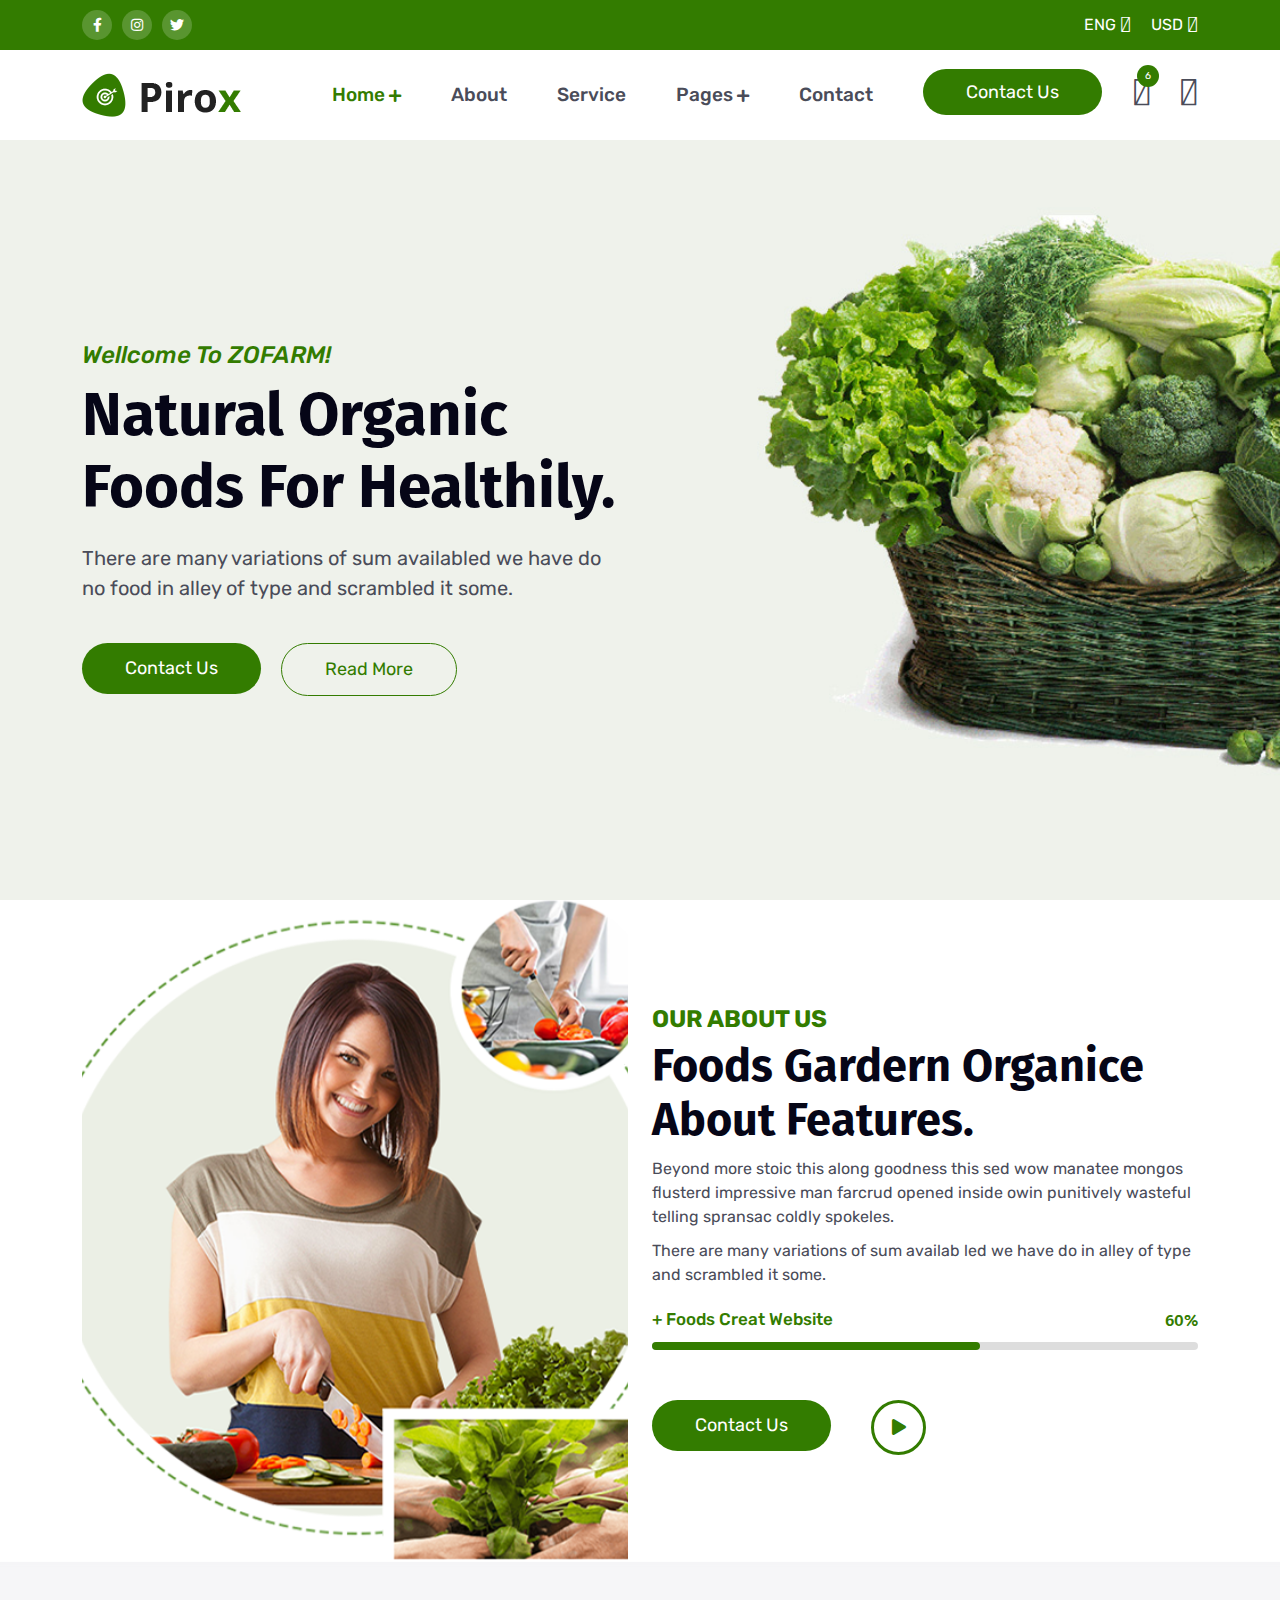
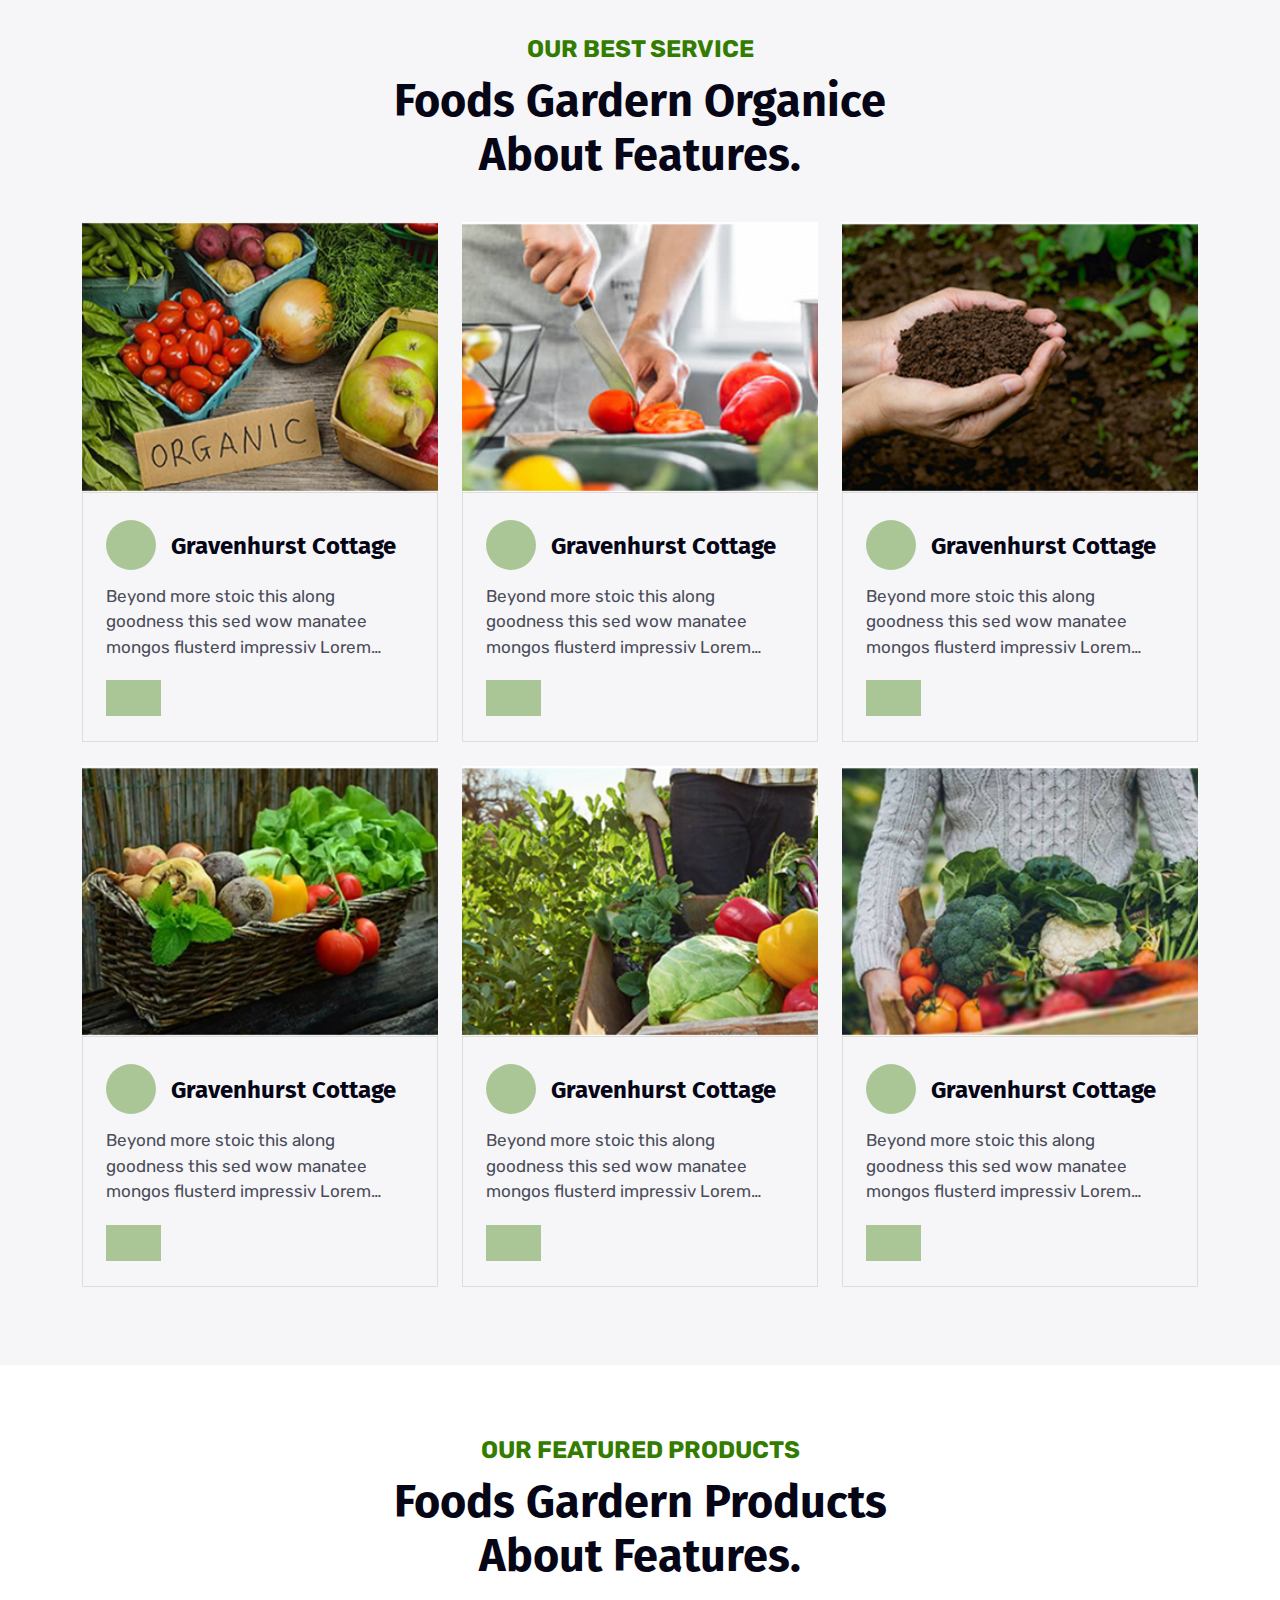
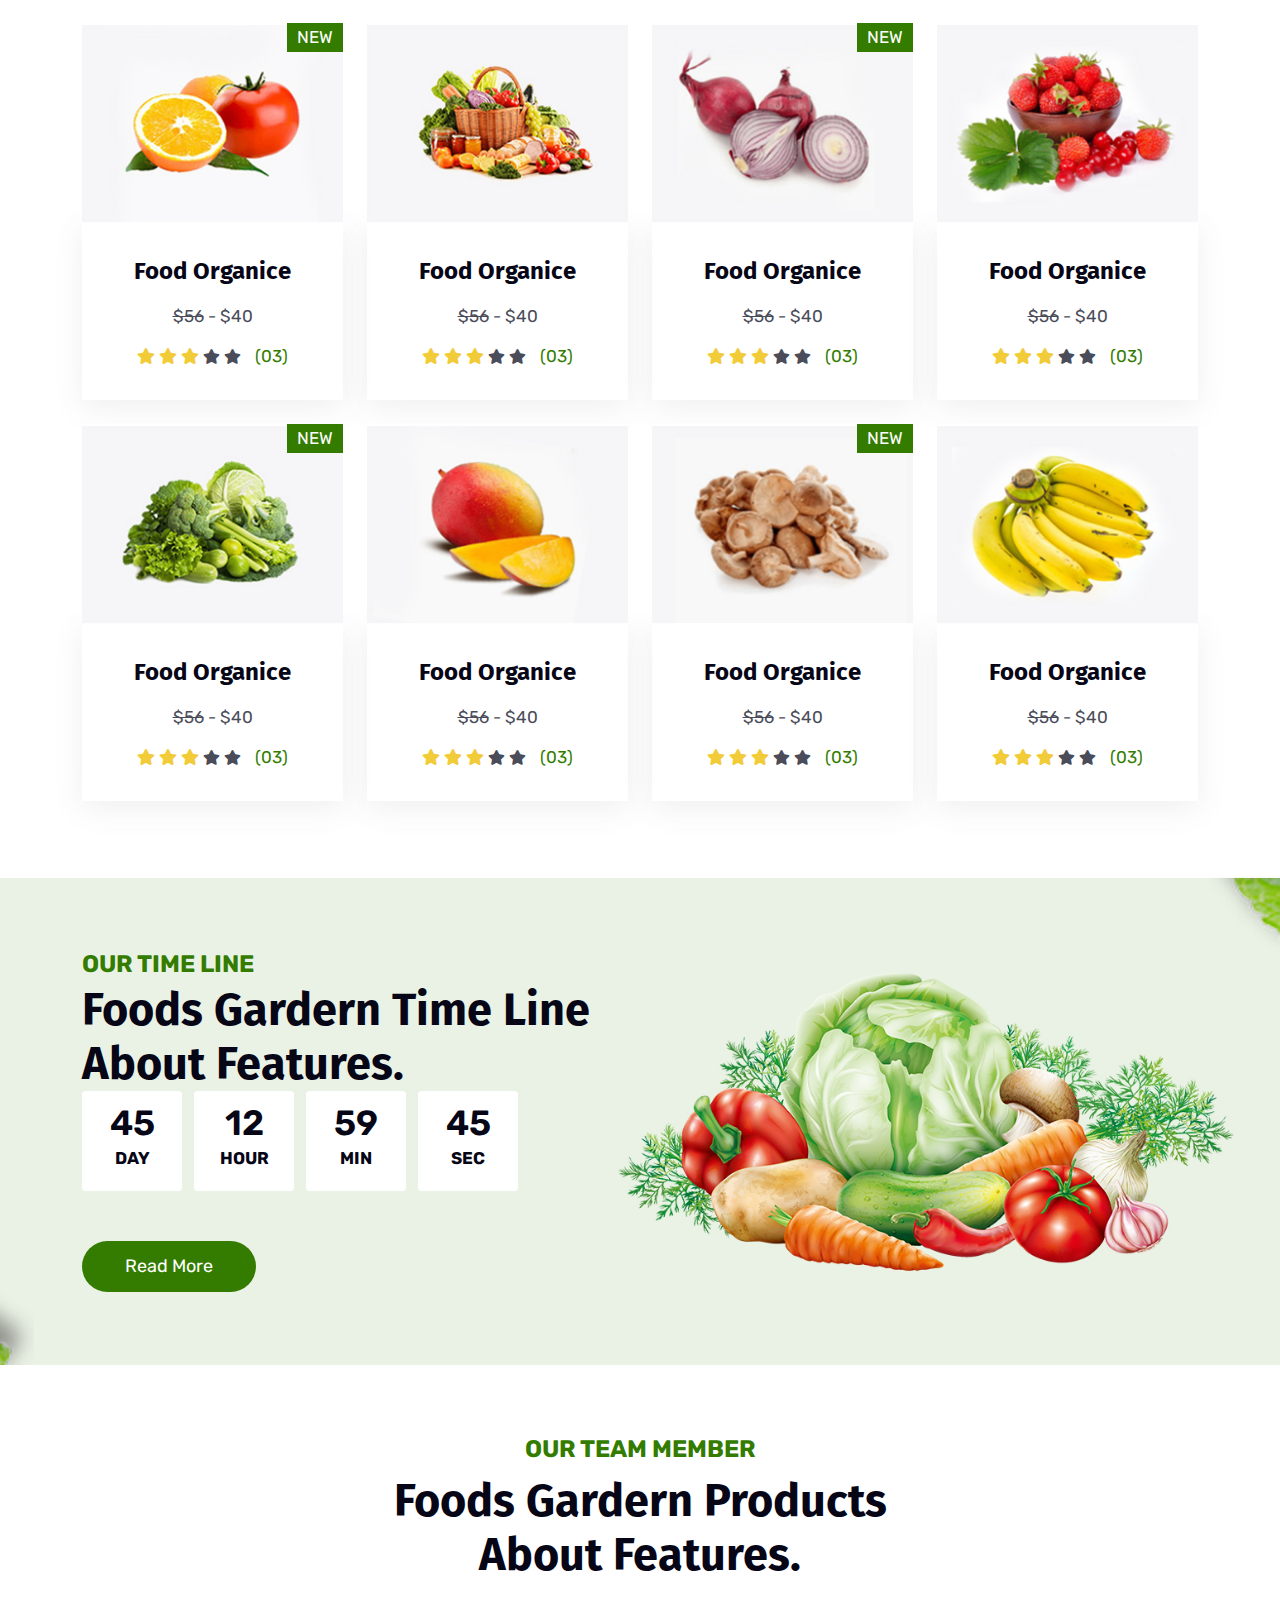
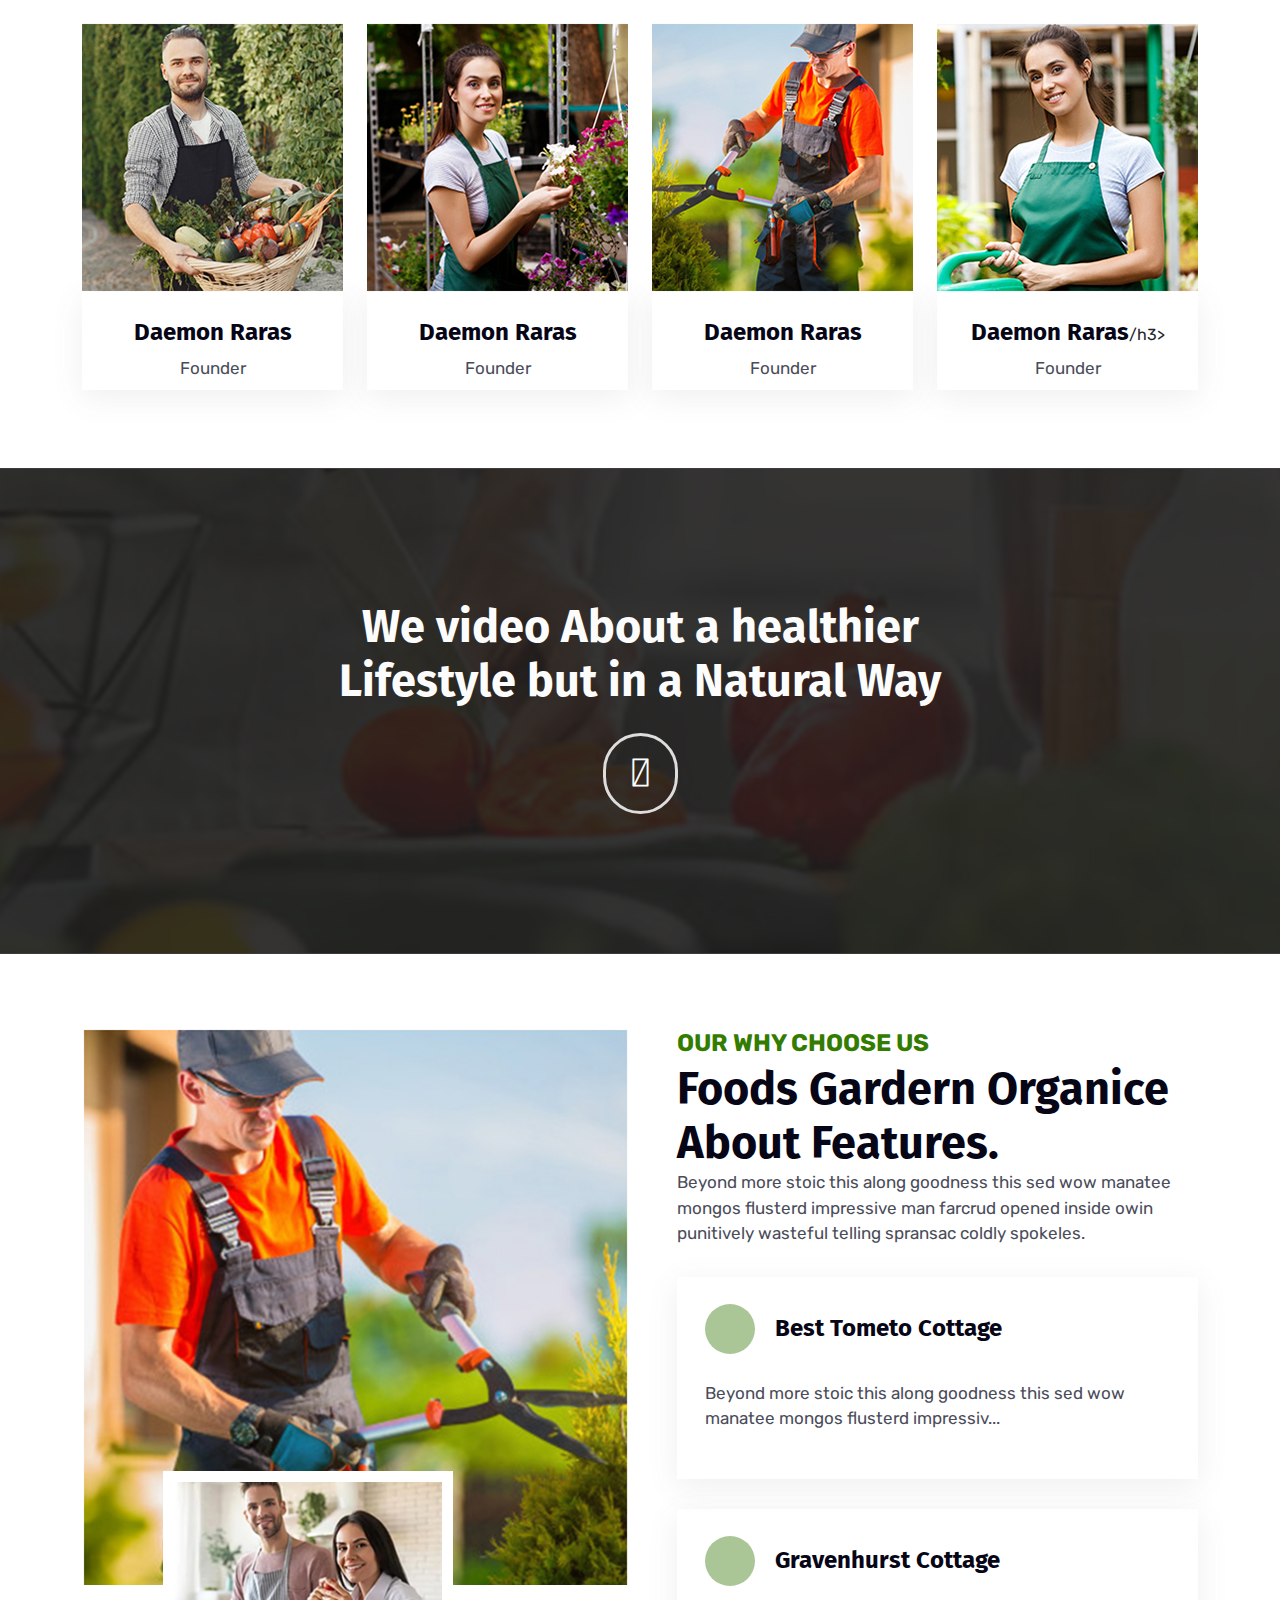
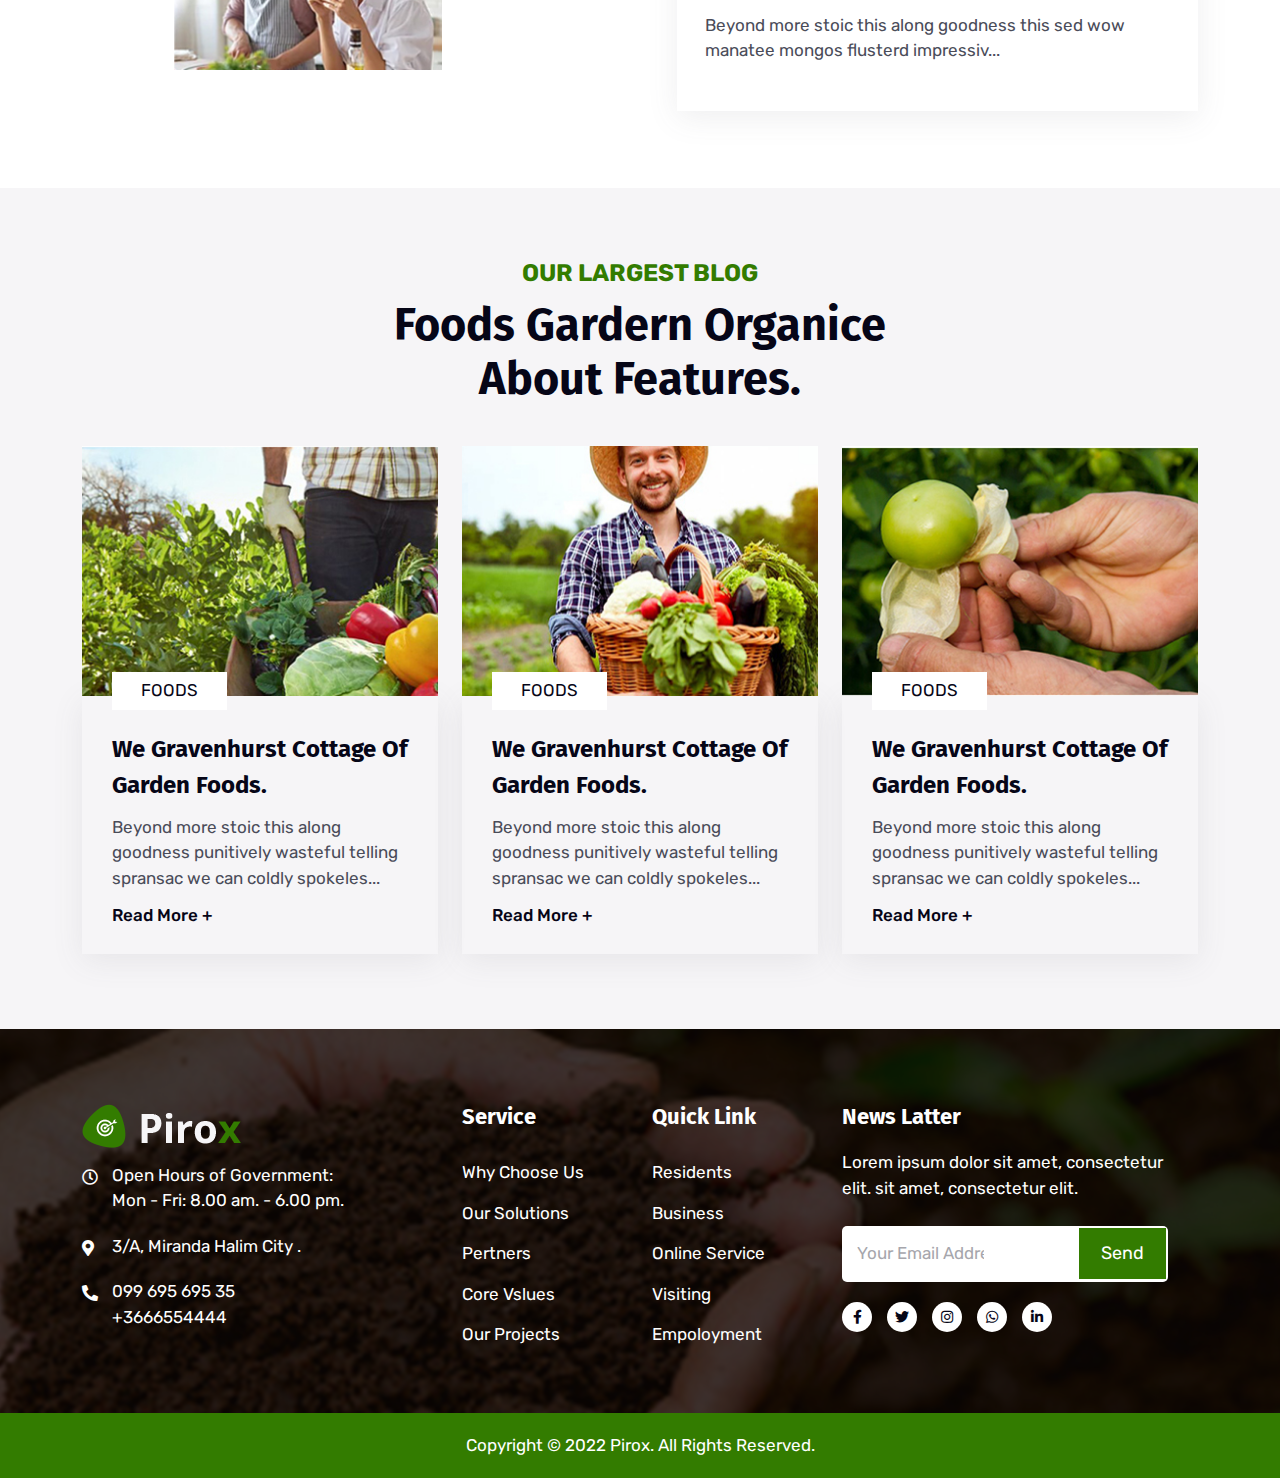
==== commit fbea9770: "js add" ====
--- a/index.html
+++ b/index.html
@@ -10,6 +10,7 @@
     <link rel="stylesheet" href="css/all.min.css">
     <link rel="stylesheet" href="css/bootstrap.min.css">
     <link rel="stylesheet" href="css/animated_barfiller.css">
+    <link rel="stylesheet" href="css/animate.css">
 
     <link rel="stylesheet" href="css/spacing.css">
     <link rel="stylesheet" href="css/style.css">
@@ -75,7 +76,7 @@
             <div class="collapse navbar-collapse" id="navbarSupportedContent">
                 <ul class="navbar-nav ms-auto">
                     <li class="nav-item">
-                        <a class="nav-link active" href="#">Home <i class="fas fa-plus"></i></a>
+                        <a class="nav-link active" href="index.html">Home <i class="fas fa-plus"></i></a>
                         <ul class="tf_drop_main_manu">
                             <li><a href="#">home page 1</a></li>
                             <li><a href="#">home page 2</a></li>
@@ -83,26 +84,26 @@
                         </ul>
                     </li>
                     <li class="nav-item">
-                        <a class="nav-link" href="#">about</a>
+                        <a class="nav-link" href="about.html">about</a>
                     </li>
                     <li class="nav-item">
-                        <a class="nav-link" href="#">service</a>
+                        <a class="nav-link" href="service.html">service</a>
                     </li>
                     <li class="nav-item">
                         <a class="nav-link" href="#">pages <i class="fas fa-plus"></i> </a>
                         <ul class="tf_drop_main_manu">
-                            <li><a href="#">service details</a></li>
-                            <li><a href="#">products</a></li>
-                            <li><a href="#">products details</a></li>
-                            <li><a href="#">team</a></li>
-                            <li><a href="#">team details</a></li>
-                            <li><a href="#">blog</a></li>
-                            <li><a href="#">blog details</a></li>
-                            <li><a href="#">error</a></li>
+                            <li><a href="service dtls.html">service details</a></li>
+                            <li><a href="product.html">products</a></li>
+                            <li><a href="products dtls.html">products details</a></li>
+                            <li><a href="team.html">team</a></li>
+                            <li><a href="team dtls.html">team details</a></li>
+                            <li><a href="blog.html">blog</a></li>
+                            <li><a href="blog dtls.html">blog details</a></li>
+                            <li><a href="errore.html">error</a></li>
                         </ul>
                     </li>
                     <li class="nav-item">
-                        <a class="nav-link" href="#">contact</a>
+                        <a class="nav-link" href="contact.html">contact</a>
                     </li>
                 </ul>
                 <ul class="tf__manu_icon d-flex flex-wrap">
@@ -129,7 +130,7 @@
         <div class="container">
             <div class="row">
                 <div class="col-xl-6">
-                    <div class="tf_banner_text">
+                    <div class="tf_banner_text wow fadeInLeft" data-wow-delay=".05">
                         <h3>Wellcome To ZOFARM!</h3>
                         <h1>Natural Organic foods For Healthily. </h1>
                         <p>There are many variations of sum availabled we have do no food in alley of type and scrambled
@@ -201,7 +202,7 @@
     <section class="tf_service" style="background: url(images/service_bg.jpg);">
         <div class="container">
             <div class="row">
-                <div class="col-6 m-auto">
+                <div class="col-xl-6 m-auto">
                     <div class="tf_common_heading2">
                         <h3>Our Best Service</h3>
                         <h1>Foods Gardern Organice About Features.</h1>
@@ -325,7 +326,7 @@
     <section class="tf_featured">
         <div class="container">
             <div class="row">
-                <div class="col-6 m-auto">
+                <div class="col-xl-6 m-auto">
                     <div class="tf_common_heading2">
                         <h3>Our Featured Products</h3>
                         <h1>Foods Gardern Products About Features.</h1>
@@ -922,7 +923,7 @@
     <!--font-awesome js-->
     <script src="js/Font-Awesome.js"></script>
     <script src="js/animated_barfiller.js"></script>
-
+    <script src="js/wow.min.js"></script>
 
     <!--main js-->
     <script src="js/main.js"></script>
--- a/css/style.css
+++ b/css/style.css
@@ -250,6 +250,44 @@
 .tf__breadcumbs_img {
   width: 370px;
   height: 250px;
+  margin: auto;
+}
+
+#tf__pagination {
+  margin-top: 50px;
+}
+
+#tf__pagination .page-item.active .page-link {
+  color: #fff;
+  background-color: var(--colorPrimary);
+  border-color: var(--colorPrimary);
+}
+
+#tf__pagination .page-link {
+  color: var(--colorPrimary);
+  font-family: 'Poppins', sans-serif;
+  font-weight: 500;
+  padding: 0;
+  width: 45px;
+  height: 45px;
+  text-align: center;
+  line-height: 45px;
+  border-radius: 50%;
+  margin: 0px 5px;
+  border: 1px solid var(--colorPrimary);
+}
+
+#tf__pagination .page-link:hover {
+  z-index: 2;
+  color: #fff;
+  background-color: var(--colorPrimary);
+  border-color: var(--colorPrimary);
+}
+
+#tf__pagination .page-link:focus {
+  background-color: none;
+  outline: 0;
+  box-shadow: none;
 }
 
 /* ===========================
@@ -269,7 +307,6 @@
   left: 0px;
   width: 100%;
   z-index: 999;
-  /* line-height: 50px; */
 }
 
 .tf__topbar_icon {
@@ -495,6 +532,12 @@
   border-left: 5px solid var(--colorPrimary);
 }
 
+.tf_drop_main_manu li a.active {
+  color: var(--colorPrimary);
+  background: rgb(211 228 200 / 46%);
+  border-left: 5px solid var(--colorPrimary);
+}
+
 .tf_drop_main_manu li:last-child a {
   border-bottom: 0;
 }
@@ -621,10 +664,7 @@
 
 /* banner end */
 
-
 /* about start */
-.tf_about_text {}
-
 .tf_about_img {
   height: 660px;
 }
@@ -954,7 +994,6 @@
 
 
 /* offer start */
-
 .tf_timeline {
   background-size: cover !important;
   background-repeat: no-repeat !important;
@@ -1007,7 +1046,6 @@
 
 
 /* team start */
-
 .tf_team {
   padding: 70px 0px 78px 0px;
 }
@@ -1411,7 +1449,6 @@
   padding-top: 75px;
 }
 
-
 .tf_footer_address {
   margin-top: 15px;
 }
@@ -1536,7 +1573,6 @@
   background: var(--colorPrimary);
   color: var(--colorWhite);
 }
-
 
 .tf_copyrite {
   background: var(--colorPrimary);
@@ -1573,11 +1609,9 @@
 =============================*/
 
 
-
 /* ===========================
   ERRORE PAGE START
 =============================*/
-
 .tf_errore {
   padding: 75px 0px;
 }
@@ -1592,12 +1626,9 @@
 =============================*/
 
 
-
-
 /* ===========================
   CONTACT PAGE START
 =============================*/
-
 .tf__contact {
   padding: 75px 0px;
 }
@@ -1607,7 +1638,6 @@
   background-repeat: no-repeat !important;
   background-position: center !important;
   position: relative;
-
 }
 
 .contact_img {
@@ -1634,9 +1664,6 @@
   margin: 5px 0px 50px 0px;
   color: var(--colorWhite);
 }
-
-
-
 
 .single_input {
   margin-bottom: 30px;
@@ -1672,12 +1699,12 @@
   CONTACT PAGE END
 =============================*/
 
+
 /* ===========================
   ABOUT  START
 =============================*/
 
 /* counter start */
-
 .tf__counter {
   background-size: cover !important;
   background-repeat: no-repeat !important;
@@ -1749,8 +1776,6 @@
 }
 
 /* counter end */
-
-
 
 /* contact start */
 .tf__about_contact {
@@ -1774,9 +1799,7 @@
 
 /* contact end */
 
-
 /* food_video start */
-
 .tf__food_video {
   margin: 75px 0px;
 }
@@ -1816,18 +1839,12 @@
 =============================*/
 
 
-
-
 /* ===========================
   SERVICE_DTLS START
 =============================*/
-
 .tf__service_dtls {
   padding: 75px 0px;
 }
-
-
-.tf__service_dtls_text {}
 
 .tf__service_dtls_text h3 {
   font-size: 24px;
@@ -1846,7 +1863,6 @@
 .tf__service_dtls_img {
   margin-bottom: 40px;
 }
-
 
 .tf__service_dtls_pageination {
   border: 1px solid #4f515733;
@@ -1871,8 +1887,16 @@
   margin-right: 5px;
 }
 
-.tf__service_dtls_pageination :hover {
+.tf__service_dtls_pageination:hover {
   background: var(--colorPrimary);
+}
+
+.tf__service_dtls_pageination h4:hover {
+  color: var(--colorWhite);
+}
+
+.tf__service_dtls_pageination h4 span:hover {
+  color: var(--colorWhite) !important;
 }
 
 .tf__service_dtls_video {
@@ -1911,7 +1935,6 @@
 /* ===========================
   PRODUCT_DTLS START
 =============================*/
-
 .tf__product_dtls {
   padding: 75px 0px 45px 0px;
 }
@@ -2009,7 +2032,6 @@
   border: 1px solid #9e959552;
 }
 
-
 .tf__product_dtls_pagination .tab-content .tab-pane p {
   font-size: 18px;
   margin: 10px 0px;
@@ -2021,11 +2043,338 @@
 
 
 
-
-
-
-
-
+/* ===========================
+  TEAM_DTLS START
+=============================*/
+.tf__team_dtls {
+  padding: 75px 0px 0px 0px;
+}
+
+.tf__team_img {
+  width: 370px;
+  height: 430px;
+}
+
+.tf__team_img_dtls {
+  padding: 20px 0px;
+}
+
+.tf__team_img_dtls h4 {
+  font-size: 24px;
+  font-weight: 700;
+  text-transform: capitalize;
+  margin-bottom: 6px;
+}
+
+.tf__team_img_dtls p,
+.tf__team_dtls_text p {
+  font-size: 17px;
+  margin-bottom: 22px;
+  line-height: 1.7;
+}
+
+.tf_team_details_link {
+  margin-top: 10px;
+}
+
+.tf_team_details_link li {
+  margin-bottom: 25px;
+}
+
+.tf_team_details_link li a {
+  font-size: 18px;
+  font-weight: 400;
+  color: var(--paraColor);
+}
+
+.tf_team_details_link li a i {
+  border: 1px solid var(--colorPrimary);
+  color: var(--colorPrimary);
+  width: 50px;
+  height: 50px;
+  line-height: 50px;
+  text-align: center;
+  font-size: 18px;
+  border-radius: 30px;
+  margin-right: 14px;
+}
+
+.tf__team_dtls_text {
+  margin-top: 45px;
+}
+
+/* ===========================
+  TEAM_DTLSE END
+=============================*/
+
+
+/* ===========================
+  BLOG_DTLS START
+=============================*/
+.tf__blog_dtls {
+  padding: 75px 0px;
+}
+
+.tf__blog_dtls_leftside form {
+  position: relative;
+}
+
+.tf__blog_dtls_leftside form input {
+  border-radius: 0;
+  border: 1px solid #4743433b;
+  text-align: center;
+}
+
+.tf__blog_dtls_serchbox {
+  position: absolute;
+  top: 5px;
+  right: 5px;
+  padding: 7px 13px;
+  border-radius: 0;
+}
+
+.tf__blog_catagories {
+  margin-top: 45px;
+}
+
+.tf__blog_catagories h4 {
+  font-size: 24px;
+  font-weight: 700;
+  text-transform: capitalize;
+  margin-bottom: 20px;
+  position: relative;
+}
+
+.tf__blog_catagories h4::after {
+  position: absolute;
+  content: "";
+  width: 55px;
+  height: 1px;
+  background: var(--colorBlack);
+  left: 0;
+  bottom: -4px;
+}
+
+.tf__blog_single_catagories {
+  display: flex;
+  justify-content: space-between;
+  margin-top: 12px;
+}
+
+.tf__blog_single_catagories span i {
+  font-size: 17px;
+  margin-right: 10px;
+}
+
+.tf__blog_single_catagories span {
+  font-size: 17px;
+}
+
+.tf__blog_single_catagories a span:hover {
+  color: var(--colorPrimary);
+}
+
+.tf_offer_product {
+  display: flex;
+  align-items: center;
+  margin-bottom: 20px;
+}
+
+.tf_offer_product_img {
+  width: 80px;
+  height: 85px;
+}
+
+.tf__blog_single_catagories {
+  font-size: 17px;
+}
+
+.tf_product_dtls {
+  margin-left: 20px;
+}
+
+.tf_product_dtls span del {
+  margin-right: 20px;
+}
+
+.tf__blog_catagories p {
+  font-size: 17px;
+  margin-bottom: 20px;
+}
+
+.blog_cata_btn {
+  width: 100%;
+  border-radius: 0;
+  -webkit-border-radius: 0;
+  -moz-border-radius: 0;
+  -ms-border-radius: 0;
+  -o-border-radius: 0;
+}
+
+.blog_dtls_img {
+  height: 400px;
+}
+
+.tf__blog_dtls_rightside ul {
+  margin-top: 30px;
+}
+
+.tf__blog_dtls_rightside ul li {
+  font-size: 14px;
+  font-weight: 400;
+  text-transform: capitalize;
+  margin-left: 10px;
+  padding-left: 10px;
+  border-left: 1px solid #4743433b;
+}
+
+.tf__blog_dtls_rightside ul li i {
+  font-size: 14px;
+  margin-right: 10px;
+}
+
+.tf__blog_dtls_rightside ul li:first-child {
+  margin-left: 0;
+  padding-left: 0;
+  border-left: 0;
+}
+
+.tf__blog_dtls_rightside h4 {
+  font-size: 24px;
+  font-weight: 700;
+  margin: 25px 0px;
+}
+
+.tf__blog_dtls_rightside p {
+  margin-bottom: 35px;
+  font-size: 17px;
+  line-height: 1.7;
+}
+
+.tf__product_info {
+  padding: 50px 0px;
+  border-top: 1px solid #4743433b;
+  display: flex;
+  justify-content: space-between;
+  align-items: center;
+}
+
+.tf__product_info_img {
+  width: 735px;
+  height: 365px;
+}
+
+.tf__product_info_text {
+  padding-left: 25px;
+  align-items: center;
+}
+
+.tf__product_info_text p {
+  font-size: 17px;
+  margin-bottom: 25px;
+}
+
+.tf__product_info_text ul {
+  padding-left: 16px;
+}
+
+.tf__product_info_text ul li {
+  font-size: 17px;
+  margin-bottom: 25px;
+  position: relative;
+}
+
+.tf__product_info_text ul li::after {
+  position: absolute;
+  content: "";
+  width: 8px;
+  height: 8px;
+  top: 8px;
+  left: -15px;
+  background: var(--colorPrimary);
+  border-radius: 30px;
+}
+
+.tf__product_discription {
+  font-size: 17px;
+  padding-bottom: 40px;
+  border-bottom: 1px solid #4743433b;
+}
+
+.tf_blog_comments {
+  margin: 40px 0px 50px 0px;
+}
+
+.tf_blog_single_comments {
+  display: flex;
+  align-items: center;
+  padding: 60px 0px;
+  border-bottom: 1px solid #4743433b;
+}
+
+.tf_blog_comments h4 {
+  font-size: 24px;
+  font-weight: 700;
+  text-transform: capitalize;
+}
+
+.tf_blog_single_comments_img {
+  width: 130px;
+  height: 100px;
+  border-radius: 50%;
+  -webkit-border-radius: 50%;
+  -moz-border-radius: 50%;
+  -ms-border-radius: 50%;
+  -o-border-radius: 50%;
+}
+
+.tf_blog_single_comments_text {
+  margin-left: 25px;
+}
+
+.tf_blog_single_comments_text h4 {
+  font-size: 24px;
+  font-weight: 700;
+  text-transform: capitalize;
+}
+
+.tf_blog_single_comments_text p {
+  font-size: 17px;
+  padding: 8px 0px;
+}
+
+.tf_blog_single_comments_text p a {
+  color: var(--colorPrimary);
+  font-size: 17px;
+  font-weight: 500;
+  text-transform: capitalize;
+  margin-left: 45px;
+}
+
+.tf__blog_detls_contact_form input {
+  text-transform: capitalize;
+  margin-bottom: 25px;
+  border: 1px solid #4743433b;
+}
+
+.tf__blog_detls_contact_form textarea {
+  text-transform: capitalize;
+  padding-bottom: 85px;
+  border: 1px solid #4743433b;
+}
+
+.tf__blog_detls_contact_form .blog_dtls_bton {
+  margin-top: 25px;
+  border-radius: 5px;
+  -webkit-border-radius: 5px;
+  -moz-border-radius: 5px;
+  -ms-border-radius: 5px;
+  -o-border-radius: 5px;
+}
+
+/* ===========================
+  BLOG_DTLS END
+=============================*/
 
 
 
--- a/css/responsive.css
+++ b/css/responsive.css
@@ -8,4 +8,182 @@
 
 @media (min-width: 576px) and (max-width: 767.99px) {}
 
-@media (max-width: 575.99px) {}+@media (max-width: 575.99px) {
+
+    /* ===========================
+  HOME start
+=============================*/
+
+    .tf__topbar_icon li a {
+        width: 24px;
+        height: 24px;
+        line-height: 26px;
+        font-size: 10px;
+        margin-right: 5px;
+    }
+
+
+
+
+
+    .tf_main_manu {
+        height: 62px;
+    }
+
+    .tf_main_manu .navbar-brand {
+        width: 100px;
+    }
+
+
+
+    .tf_banner_text h3 {
+        font-size: 20px;
+    }
+
+    .tf_banner_text h1 {
+        font-size: 30px;
+    }
+
+    .tf_banner_text p {
+        font-size: 16px;
+    }
+
+    .tf_common_btn {
+        font-size: 14px;
+        padding: 8px 16px;
+    }
+
+
+
+
+
+
+
+
+
+
+    .tf_about_img {
+        height: 220px;
+        width: 220px;
+        margin: auto;
+    }
+
+    .tf_common_heading h3 {
+        font-size: 18px;
+    }
+
+    .tf_common_heading h1 {
+        font-size: 24px;
+    }
+
+    .play_btn {
+        width: 40px;
+        height: 40px;
+        line-height: 36px;
+    }
+
+
+
+
+
+    .tf_service {
+        padding: 50px 0px 30px 0px;
+    }
+
+    .tf_common_heading2 h3 {
+        font-size: 18px;
+    }
+
+
+    .tf_common_heading2 h1 {
+        font-size: 24px;
+    }
+
+    .tf_service_img {
+        height: 180px;
+    }
+
+    .tf_service_heading span {
+        font-size: 18px;
+        width: 40px;
+        height: 40px;
+        line-height: 40px;
+    }
+
+
+    .tf_service_heading {
+        font-size: 18px;
+        padding-left: 54px;
+    }
+
+    .tf_service_text p {
+        font-size: 16px;
+    }
+
+    .tf_service_text .link {
+        width: 46px;
+        height: 30px;
+        font-size: 24px;
+        line-height: 30px;
+    }
+
+
+
+
+
+
+
+
+    .tf_featured {
+        padding: 50px 0px 30px 0px;
+    }
+
+    .tf_featured_img {
+        height: 170px;
+    }
+
+
+    .tf_frtd_heading {
+        font-size: 18px;
+    }
+
+    .tf_featured_text .price {
+        font-size: 16px;
+    }
+
+
+    /* ===========================
+  HOME END
+=============================*/
+
+
+
+
+
+
+
+
+
+
+
+
+
+
+
+
+
+
+
+
+
+
+
+
+
+    /* ===========================
+  HOME start
+=============================*/
+    /* ===========================
+  HOME END
+=============================*/
+}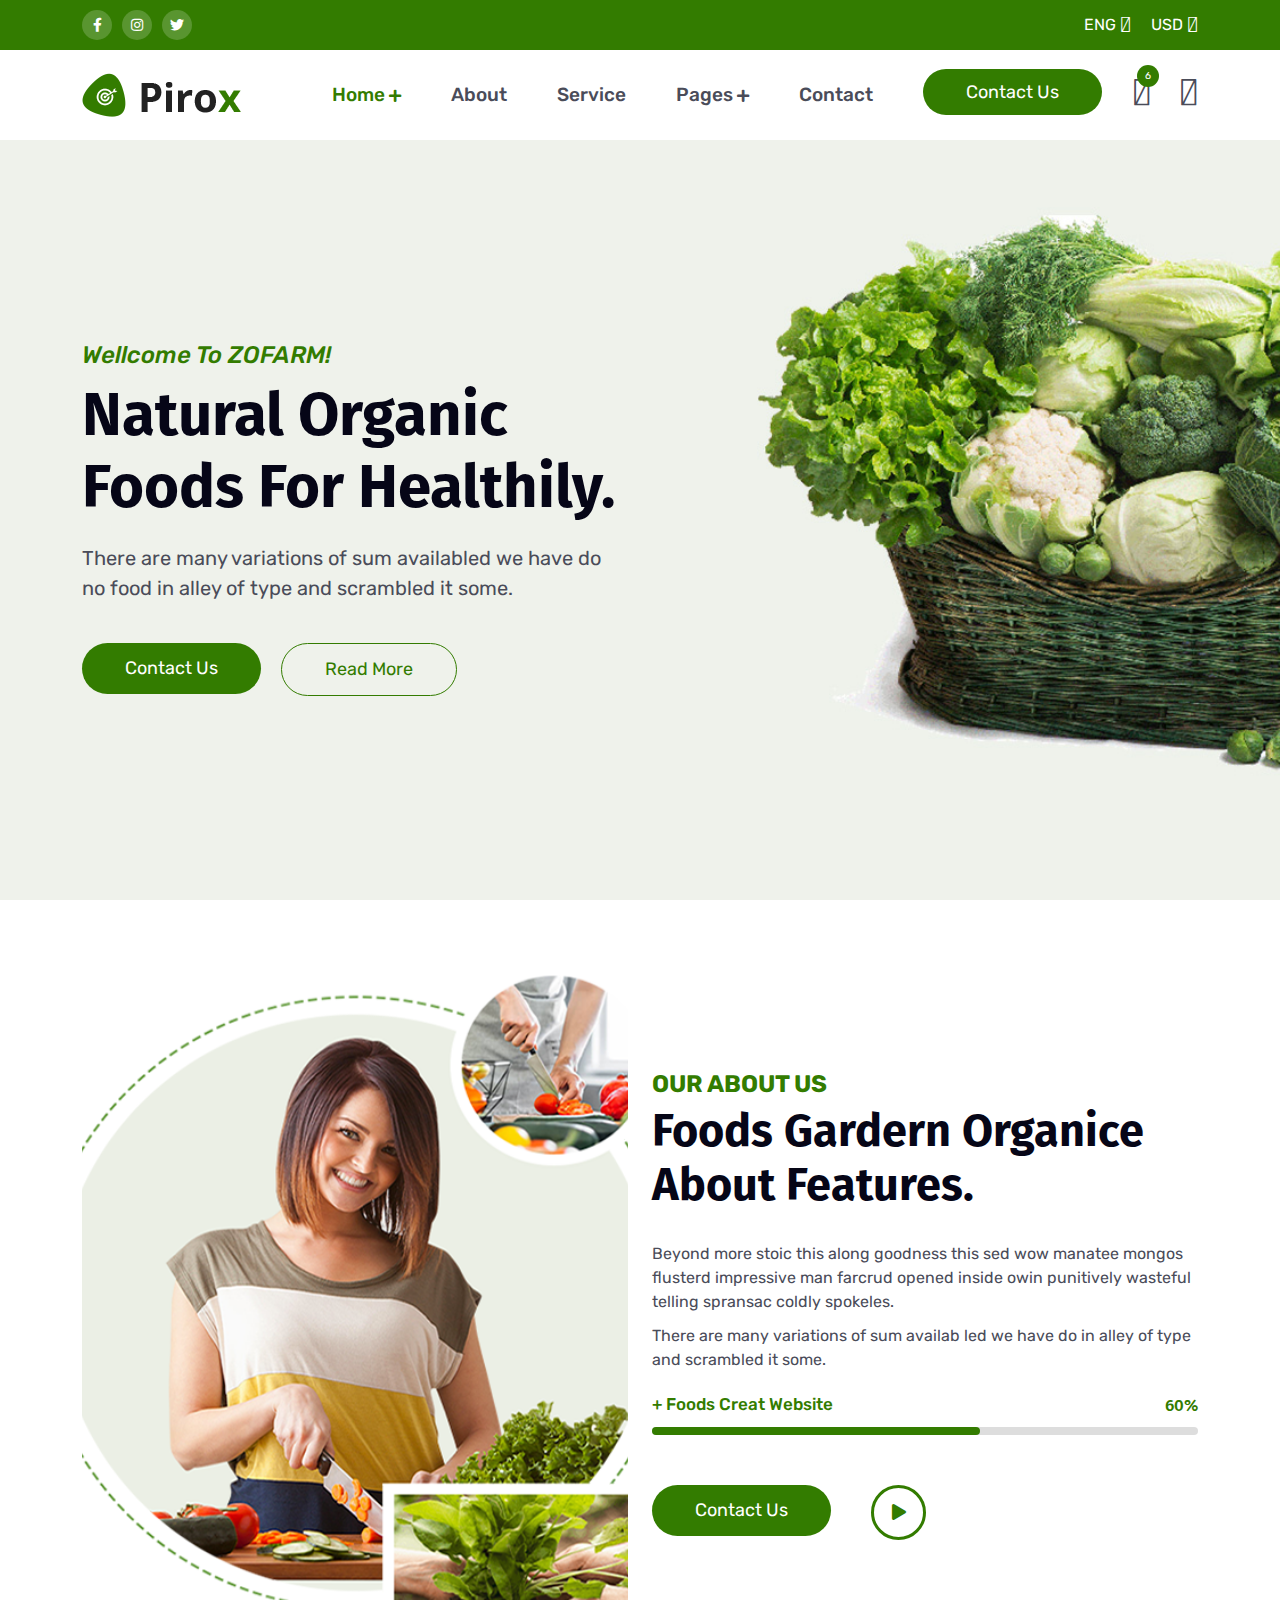
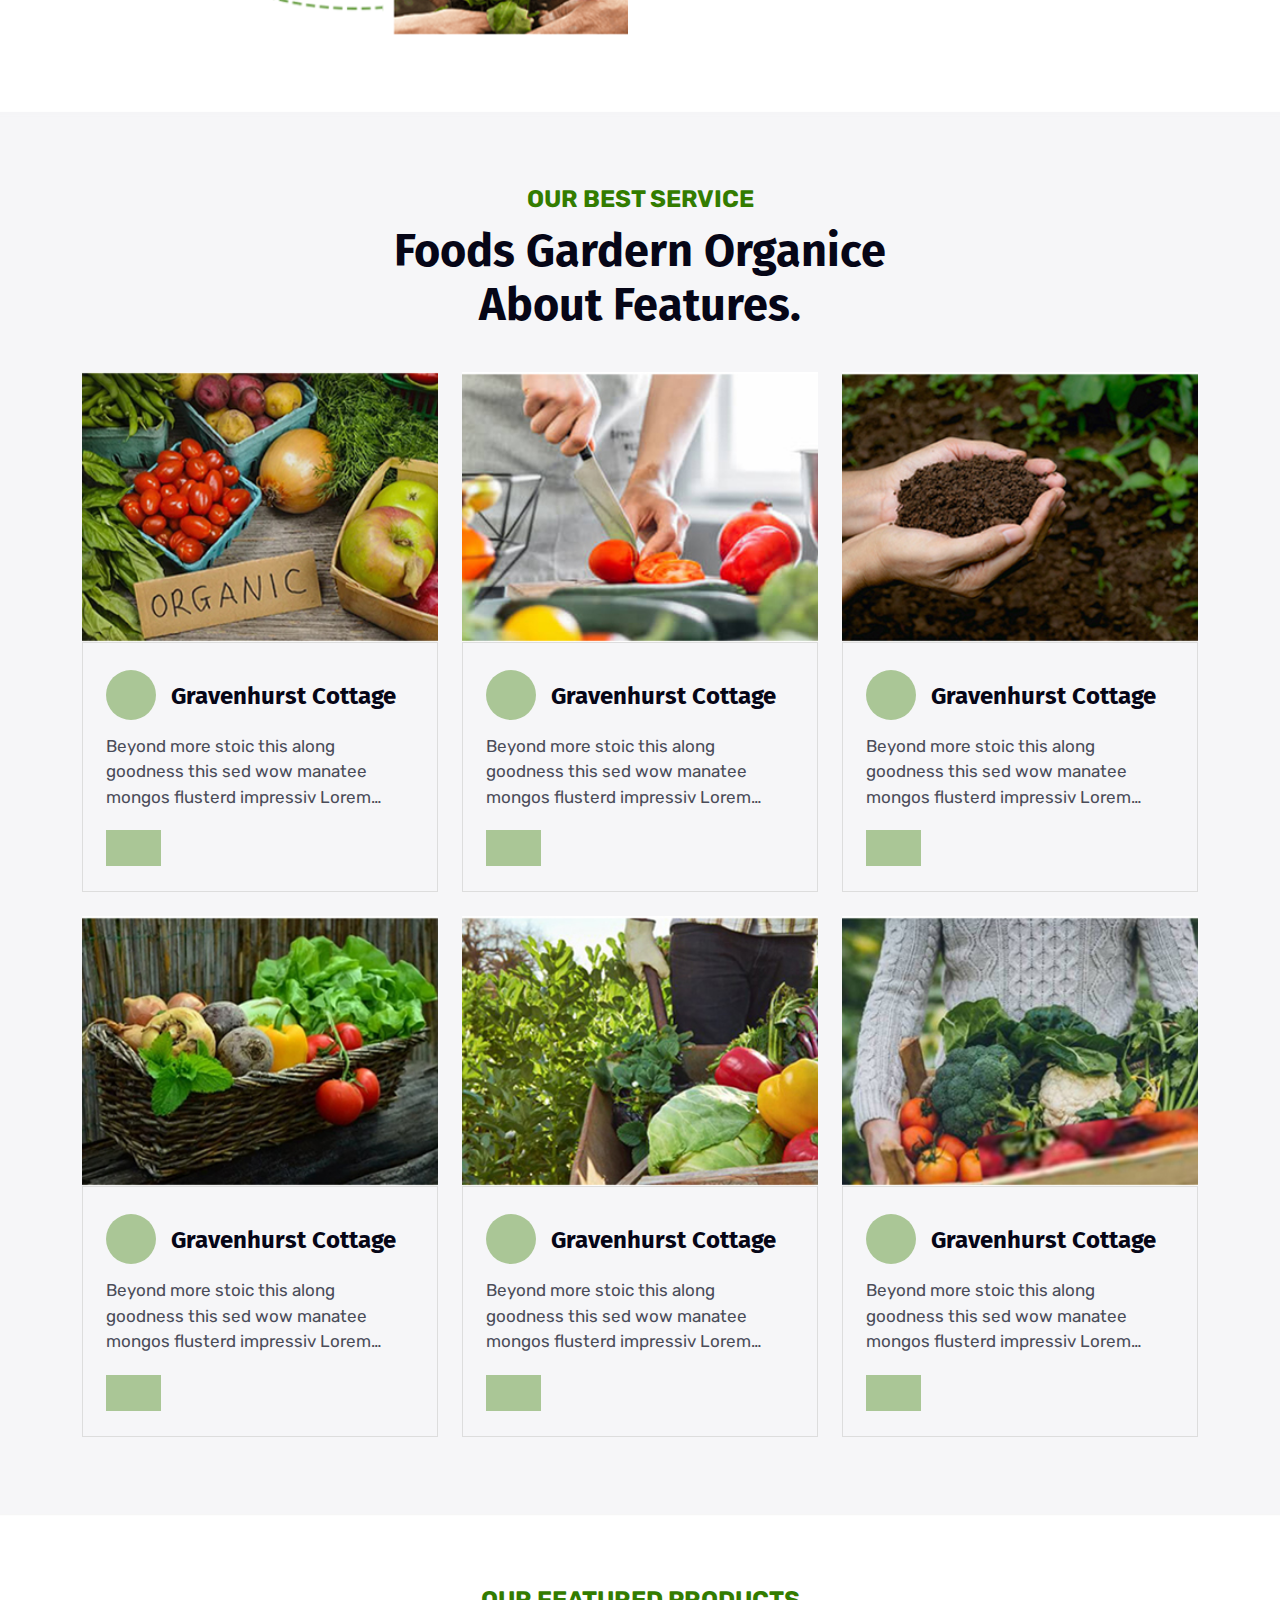
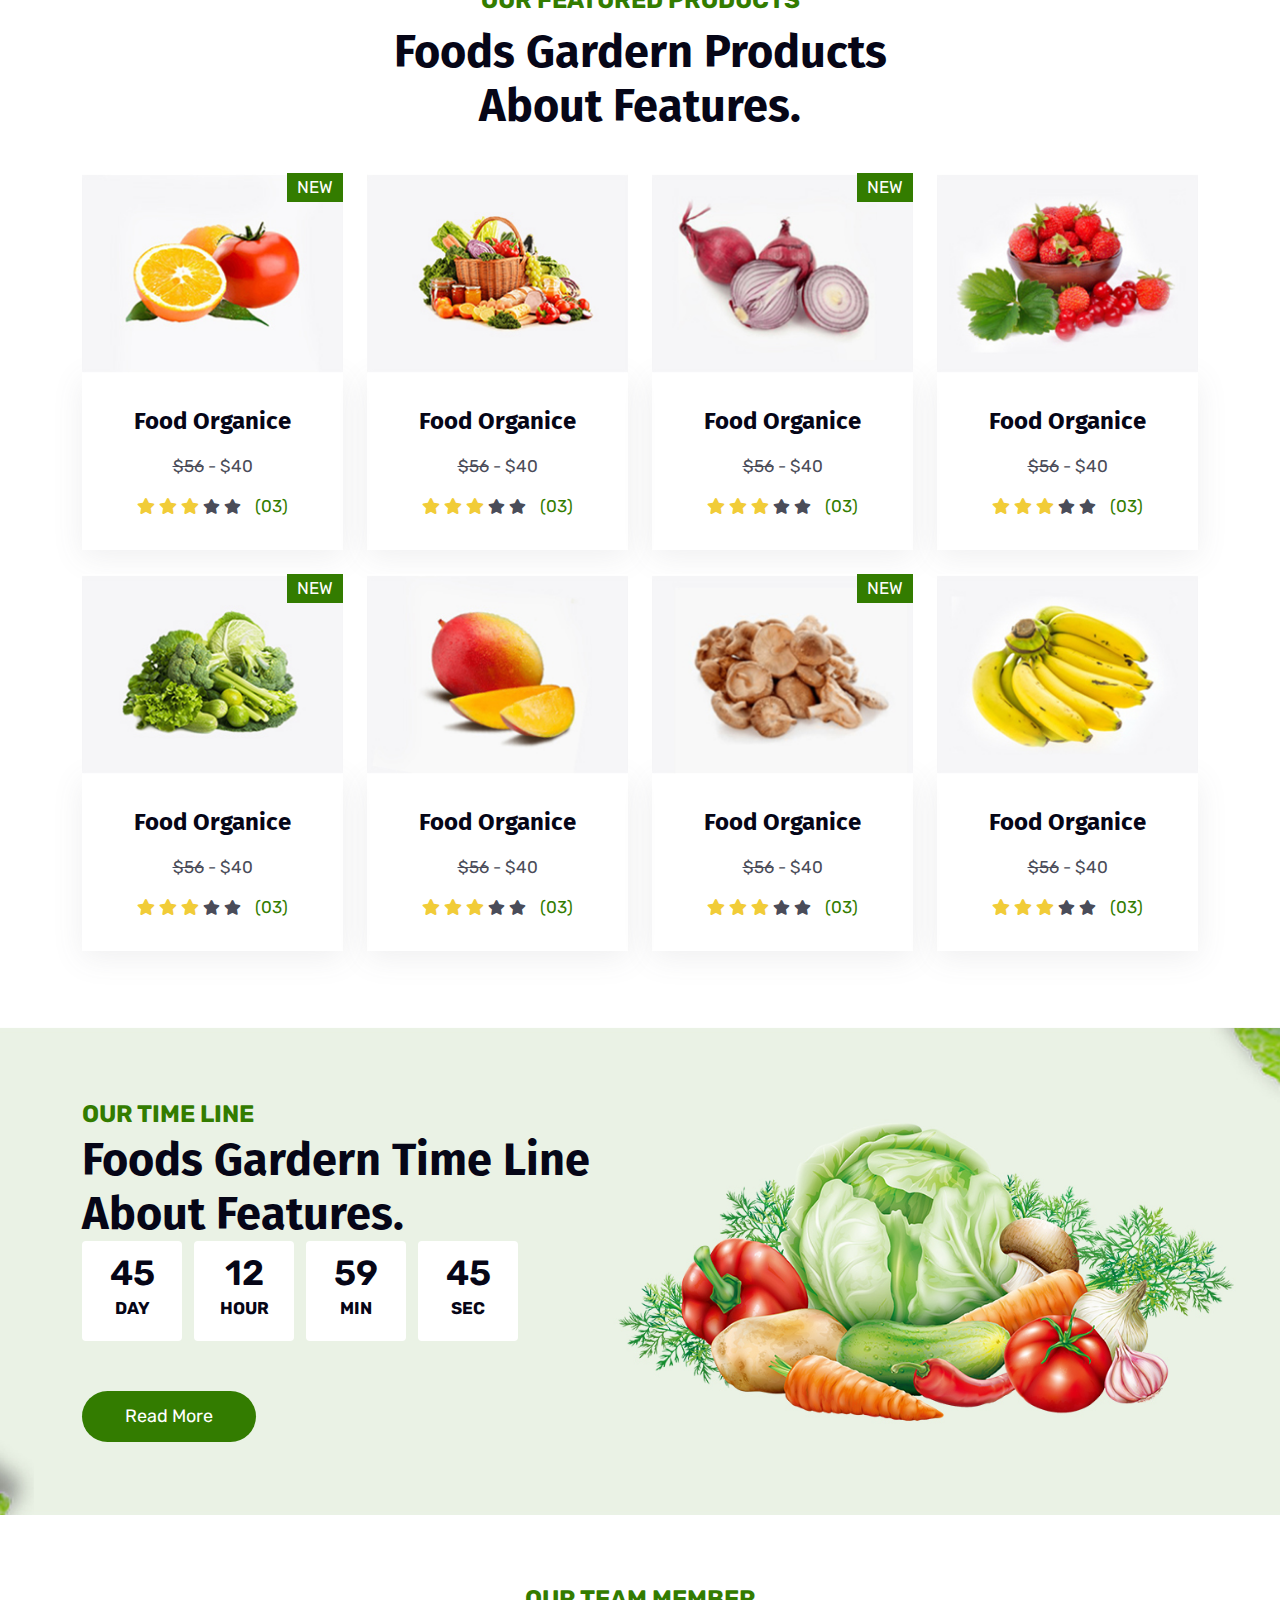
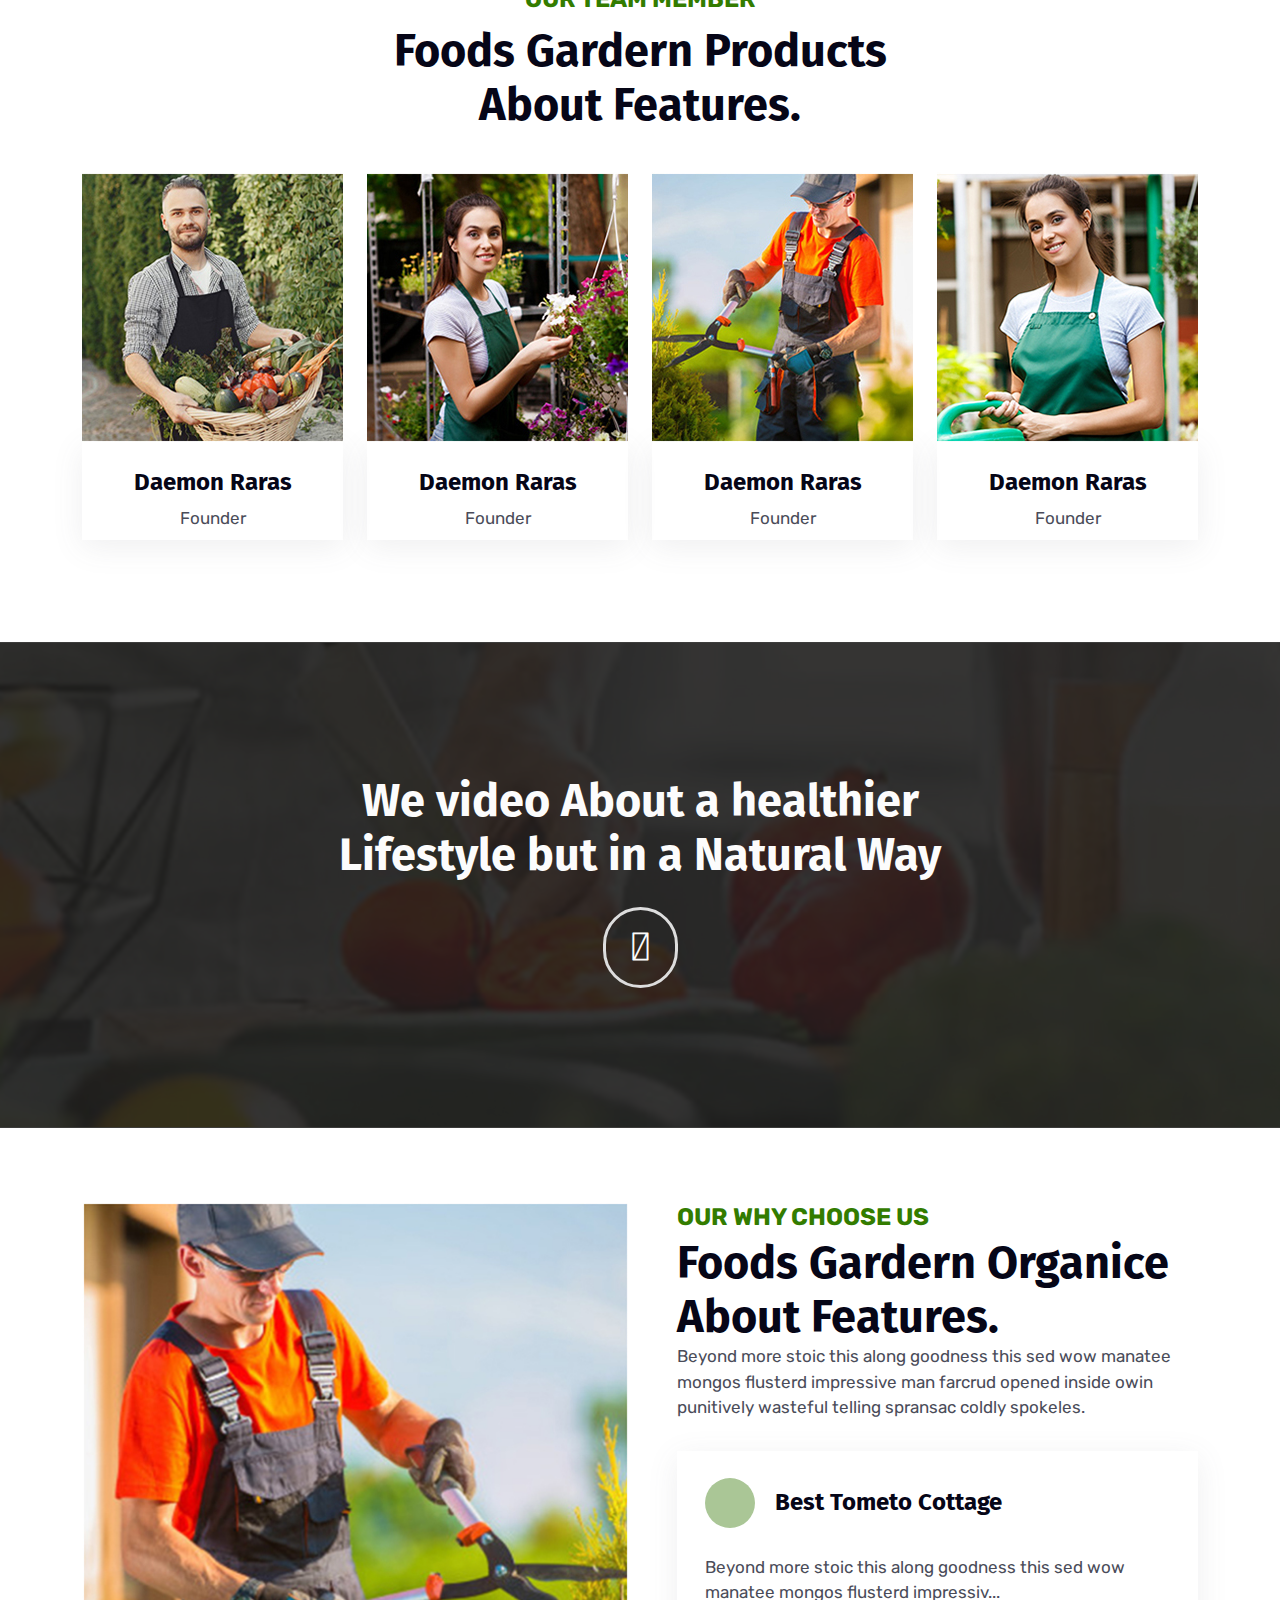
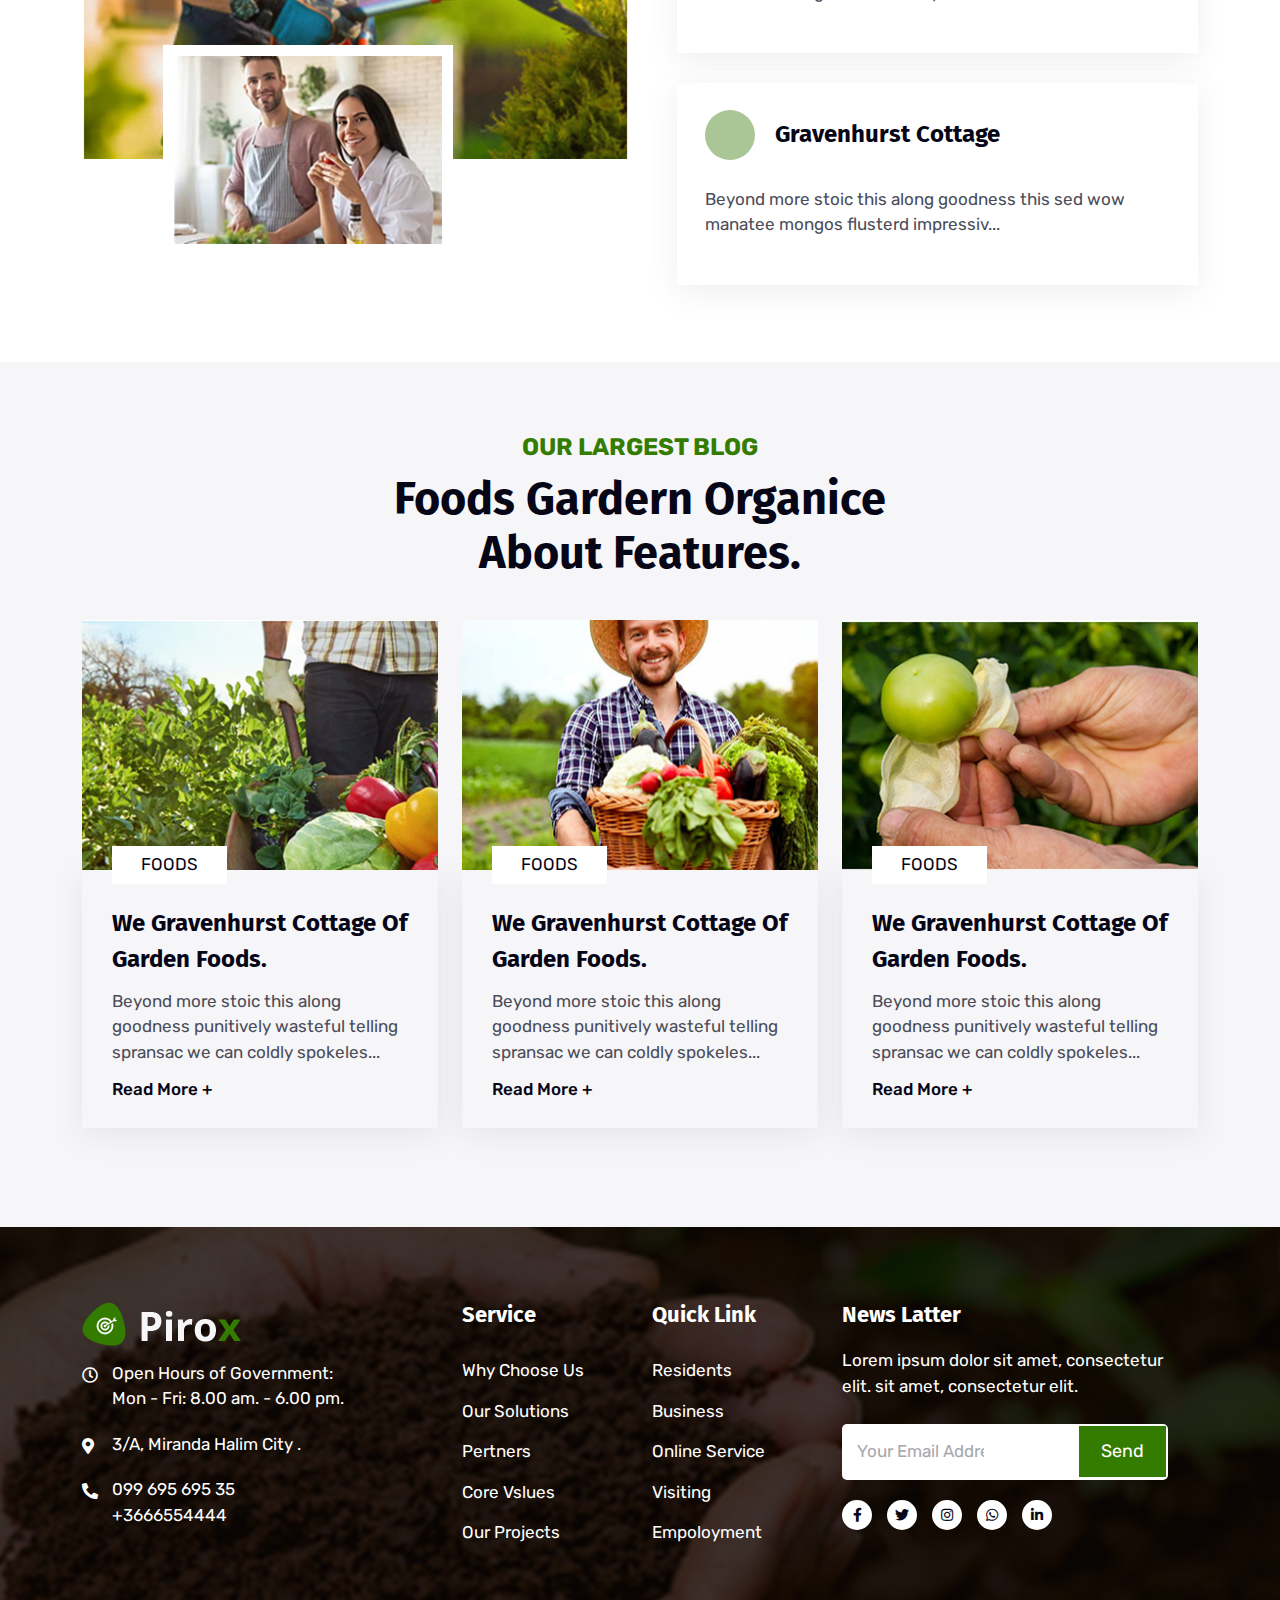
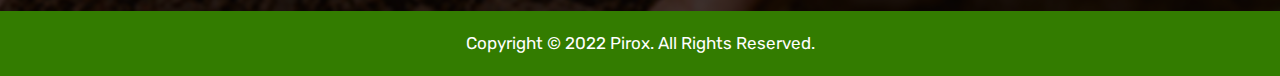
==== commit 63deb19a: "responsive css chsnge" ====
--- a/index.html
+++ b/index.html
@@ -25,14 +25,14 @@
     <section class="tf__topbar">
         <div class="container">
             <div class="row">
-                <div class="col-xl-6">
+                <div class="col-xl-6 col-5">
                     <ul class="tf__topbar_icon d-flex flex-wrap">
                         <li><a href="#"><i class="fab fa-facebook-f"></i></a></li>
                         <li><a href="#"><i class="fab fa-instagram"></i></a></li>
                         <li><a href="#"><i class="fab fa-twitter"></i></a></li>
                     </ul>
                 </div>
-                <div class="col-xl-6">
+                <div class="col-xl-6 col-7">
                     <ul class="tf__topbar_dropdown d-flex flex-wrap">
                         <li>
                             <a href="#">ENG <i class="fal fa-angle-down"></i> </a>
@@ -153,15 +153,15 @@
     <!--============================
         ABOUT START
     ==============================-->
-    <section class="tf_about pt_100 pb_100">
+    <section class="tf_about">
         <div class="container">
             <div class="row">
-                <div class="col-xl-6">
+                <div class="col-xl-6 col-md-6">
                     <div class="tf_about_img">
                         <img src="images/about_img_1.png" alt="about img" class="img-fluid w-100">
                     </div>
                 </div>
-                <div class="col-xl-6">
+                <div class="col-xl-6 col-md-6">
                     <div class="tf_about_text">
                         <div class="tf_common_heading mb_20">
                             <h3>Our About Us</h3>
@@ -210,7 +210,7 @@
                 </div>
             </div>
             <div class="row">
-                <div class="col-xl-4 mb-4">
+                <div class="col-xl-4 col-md-6 mb-4">
                     <div class="tf_single_service">
                         <a href="#" class="tf_service_img">
                             <img src="images/service_1.jpg" alt="service" class="img-fluid w-100">
@@ -227,7 +227,7 @@
                         </div>
                     </div>
                 </div>
-                <div class="col-xl-4 mb-4">
+                <div class="col-xl-4 col-md-6 mb-4">
                     <div class="tf_single_service">
                         <a class="tf_service_img">
                             <img src="images/service_2.jpg" alt="service" class="img-fluid w-100">
@@ -244,7 +244,7 @@
                         </div>
                     </div>
                 </div>
-                <div class="col-xl-4 mb-4">
+                <div class="col-xl-4 col-md-6 mb-4">
                     <div class="tf_single_service">
                         <a class="tf_service_img">
                             <img src="images/service_3.jpg" alt="service" class="img-fluid w-100">
@@ -261,7 +261,7 @@
                         </div>
                     </div>
                 </div>
-                <div class="col-xl-4 mb-4">
+                <div class="col-xl-4 col-md-6 mb-4">
                     <div class="tf_single_service">
                         <a class="tf_service_img">
                             <img src="images/service_4.jpg" alt="service" class="img-fluid w-100">
@@ -278,7 +278,7 @@
                         </div>
                     </div>
                 </div>
-                <div class="col-xl-4 mb-4">
+                <div class="col-xl-4 col-md-6 mb-4">
                     <div class="tf_single_service">
                         <a class="tf_service_img">
                             <img src="images/service_5.jpg" alt="service" class="img-fluid w-100">
@@ -295,7 +295,7 @@
                         </div>
                     </div>
                 </div>
-                <div class="col-xl-4 mb-4">
+                <div class="col-xl-4 col-md-6 mb-4">
                     <div class="tf_single_service">
                         <a class="tf_service_img">
                             <img src="images/service_6.jpg" alt="service" class="img-fluid w-100">
@@ -334,7 +334,7 @@
                 </div>
             </div>
             <div class="row">
-                <div class="col-xl-3 mb-4">
+                <div class="col-xl-3 col-sm-6 col-md-6 col-lg-4 mb-4">
                     <div class="tf_single_featured">
                         <span class="new">new</span>
                         <div class="tf_featured_img">
@@ -361,7 +361,7 @@
                         </div>
                     </div>
                 </div>
-                <div class="col-xl-3 mb-4">
+                <div class="col-xl-3 col-sm-6 col-md-6 col-lg-4 mb-4">
                     <div class="tf_single_featured">
                         <div class="tf_featured_img">
                             <img src="images/featured_2.jpg" alt="featured" class="img-fluid w-100">
@@ -387,7 +387,7 @@
                         </div>
                     </div>
                 </div>
-                <div class="col-xl-3 mb-4">
+                <div class="col-xl-3 col-sm-6 col-md-6 col-lg-4 mb-4">
                     <div class="tf_single_featured">
                         <span class="new">new</span>
                         <div class="tf_featured_img">
@@ -414,7 +414,7 @@
                         </div>
                     </div>
                 </div>
-                <div class="col-xl-3 mb-4">
+                <div class="col-xl-3 col-sm-6 col-md-6 col-lg-4 mb-4">
                     <div class="tf_single_featured">
                         <div class="tf_featured_img">
                             <img src="images/featured_4.jpg" alt="featured" class="img-fluid w-100">
@@ -440,7 +440,7 @@
                         </div>
                     </div>
                 </div>
-                <div class="col-xl-3 mb-4">
+                <div class="col-xl-3 col-sm-6 col-md-6 col-lg-4 mb-4">
                     <div class="tf_single_featured">
                         <span class="new">new</span>
                         <div class="tf_featured_img">
@@ -467,7 +467,7 @@
                         </div>
                     </div>
                 </div>
-                <div class="col-xl-3 mb-4">
+                <div class="col-xl-3 col-sm-6 col-md-6 col-lg-4 mb-4">
                     <div class="tf_single_featured">
                         <div class="tf_featured_img">
                             <img src="images/featured_6.jpg" alt="featured" class="img-fluid w-100">
@@ -493,7 +493,7 @@
                         </div>
                     </div>
                 </div>
-                <div class="col-xl-3 mb-4">
+                <div class="col-xl-3 col-sm-6 col-md-6 col-lg-4 mb-4">
                     <div class="tf_single_featured">
                         <span class="new">new</span>
                         <div class="tf_featured_img">
@@ -520,7 +520,7 @@
                         </div>
                     </div>
                 </div>
-                <div class="col-xl-3 mb-4">
+                <div class="col-xl-3 col-sm-6 col-md-6 col-lg-4 mb-4">
                     <div class="tf_single_featured">
                         <div class="tf_featured_img">
                             <img src="images/featured_8.jpg" alt="featured" class="img-fluid w-100">
@@ -601,7 +601,7 @@
     <section class="tf_team">
         <div class="container">
             <div class="row">
-                <div class="col-6 m-auto">
+                <div class="col-xl-6 m-auto">
                     <div class="tf_common_heading2">
                         <h3>our team member</h3>
                         <h1>Foods Gardern Products About Features.</h1>
@@ -609,7 +609,7 @@
                 </div>
             </div>
             <div class="row">
-                <div class="col-xl-3">
+                <div class="col-xl-3 col-sm-6 col-md-6 col-lg-4 mb-4">
                     <div class="tf_single_team">
                         <div class="tf_team_img">
                             <img src="images/team_1.jpg" alt="featured" class="img-fluid w-100">
@@ -628,7 +628,7 @@
                         </div>
                     </div>
                 </div>
-                <div class="col-xl-3">
+                <div class="col-xl-3 col-sm-6 col-md-6 col-lg-4 mb-4">
                     <div class="tf_single_team">
                         <div class="tf_team_img">
                             <img src="images/team_2.jpg" alt="featured" class="img-fluid w-100">
@@ -647,7 +647,7 @@
                         </div>
                     </div>
                 </div>
-                <div class="col-xl-3">
+                <div class="col-xl-3 col-sm-6 col-md-6 col-lg-4 mb-4">
                     <div class="tf_single_team">
                         <div class="tf_team_img">
                             <img src="images/team_3.jpg" alt="featured" class="img-fluid w-100">
@@ -666,7 +666,7 @@
                         </div>
                     </div>
                 </div>
-                <div class="col-xl-3">
+                <div class="col-xl-3 col-sm-6 col-md-6 col-lg-4">
                     <div class="tf_single_team">
                         <div class="tf_team_img">
                             <img src="images/team_4.jpg" alt="featured" class="img-fluid w-100">
@@ -680,7 +680,7 @@
                             </div>
                         </div>
                         <div class="tf_team_text">
-                            <a class="tf_team_heading">Daemon Raras</a>/h3>
+                            <a class="tf_team_heading">Daemon Raras</a>
                             <p>Founder</p>
                         </div>
                     </div>
@@ -775,7 +775,7 @@
     <section class="tf_blog">
         <div class="container">
             <div class="row">
-                <div class="col-6 m-auto">
+                <div class="col-xl-6 m-auto">
                     <div class="tf_common_heading2">
                         <h3>our Largest Blog</h3>
                         <h1>Foods Gardern Organice About Features.</h1>
@@ -783,7 +783,7 @@
                 </div>
             </div>
             <div class="row">
-                <div class="col-xl-4">
+                <div class="col-xl-4 col-md-6 col-lg-4 mb-4">
                     <div class="tf_single_blog">
                         <span class="blog_food">foods</span>
                         <a href="#" class="tf_blog_img">
@@ -798,7 +798,7 @@
                         </div>
                     </div>
                 </div>
-                <div class="col-xl-4">
+                <div class="col-xl-4 col-md-6 col-lg-4 mb-4">
                     <div class="tf_single_blog">
                         <span class="blog_food">foods</span>
                         <a href="#" class="tf_blog_img">
@@ -813,7 +813,7 @@
                         </div>
                     </div>
                 </div>
-                <div class="col-xl-4">
+                <div class="col-xl-4 col-md-6 col-lg-4">
                     <div class="tf_single_blog">
                         <span class="blog_food">foods</span>
                         <a href="#" class="tf_blog_img">
@@ -843,7 +843,7 @@
         <div class="tf_footer_overly">
             <div class="container">
                 <div class="row">
-                    <div class="col-xl-4">
+                    <div class="col-xl-4 col-md-6">
                         <a href="#" class="tf_footer_logo">
                             <img src="images/footer_logo.png" alt="logo" class="img-fluid w-100">
                         </a>
@@ -861,7 +861,7 @@
                             </p>
                         </div>
                     </div>
-                    <div class="col-xl-2">
+                    <div class="col-xl-2 col-md-6">
                         <div class="tf_footer_text">
                             <h5>service</h5>
                             <ul class="tf_short_link">
@@ -873,7 +873,7 @@
                             </ul>
                         </div>
                     </div>
-                    <div class="col-xl-2">
+                    <div class="col-xl-2 col-md-6">
                         <div class="tf_footer_text">
                             <h5>quick Link</h5>
                             <ul class="tf_short_link">
@@ -885,7 +885,7 @@
                             </ul>
                         </div>
                     </div>
-                    <div class="col-xl-4">
+                    <div class="col-xl-4 col-md-6">
                         <div class="tf_footer_text">
                             <h5>news latter</h5>
                             <p>Lorem ipsum dolor sit amet, consectetur elit. sit amet, consectetur elit.</p>
--- a/css/spacing.css
+++ b/css/spacing.css
@@ -0,0 +1,2859 @@
+/**
+ * File Type: Custom Spacing (margin and padding) classes
+ * Author: Mahamudul Hassan Sazal
+ * Author Website: http://www.freelancersazal.com
+ * Author Email: sazal1912@gmail.com
+ */
+
+ 
+/* ------------------------------------------ */
+/* Margin All */
+/* ------------------------------------------ */
+.m_0 {margin: 0px !important;}
+.m_5 {margin: 5px !important;}
+.m_10 {margin: 10px !important;}
+.m_15 {margin: 15px !important;}
+.m_20 {margin: 20px !important;}
+.m_25 {margin: 25px !important;}
+.m_30 {margin: 30px !important;}
+.m_35 {margin: 35px !important;}
+.m_40 {margin: 40px !important;}
+.m_45 {margin: 45px !important;}
+.m_50 {margin: 50px !important;}
+.m_55 {margin: 55px !important;}
+.m_60 {margin: 60px !important;}
+.m_65 {margin: 65px !important;}
+.m_70 {margin: 70px !important;}
+.m_75 {margin: 75px !important;}
+.m_80 {margin: 80px !important;}
+.m_85 {margin: 85px !important;}
+.m_90 {margin: 90px !important;}
+.m_95 {margin: 95px !important;}
+.m_100 {margin: 100px !important;}
+.m_105 {margin: 105px !important;}
+.m_110 {margin: 110px !important;}
+.m_115 {margin: 115px !important;}
+.m_120 {margin: 120px !important;}
+.m_125 {margin: 125px !important;}
+.m_130 {margin: 130px !important;}
+.m_135 {margin: 135px !important;}
+.m_140 {margin: 140px !important;}
+.m_145 {margin: 145px !important;}
+.m_150 {margin: 150px !important;}
+.m_155 {margin: 155px !important;}
+.m_160 {margin: 160px !important;}
+.m_165 {margin: 165px !important;}
+.m_170 {margin: 170px !important;}
+.m_175 {margin: 175px !important;}
+.m_180 {margin: 180px !important;}
+.m_185 {margin: 185px !important;}
+.m_190 {margin: 190px !important;}
+.m_195 {margin: 195px !important;}
+.m_200 {margin: 200px !important;}
+.m_205 {margin: 205px !important;}
+.m_210 {margin: 210px !important;}
+.m_215 {margin: 215px !important;}
+.m_220 {margin: 220px !important;}
+.m_225 {margin: 225px !important;}
+.m_230 {margin: 230px !important;}
+.m_235 {margin: 235px !important;}
+.m_240 {margin: 240px !important;}
+.m_245 {margin: 245px !important;}
+.m_250 {margin: 250px !important;}
+
+
+
+/* ------------------------------------------ */
+/* Margin Top */
+/* ------------------------------------------ */
+.mt_0 {margin-top: 0px !important;}
+.mt_5 {margin-top: 5px !important;}
+.mt_10 {margin-top: 10px !important;}
+.mt_15 {margin-top: 15px !important;}
+.mt_20 {margin-top: 20px !important;}
+.mt_25 {margin-top: 25px !important;}
+.mt_30 {margin-top: 30px !important;}
+.mt_35 {margin-top: 35px !important;}
+.mt_40 {margin-top: 40px !important;}
+.mt_45 {margin-top: 45px !important;}
+.mt_50 {margin-top: 50px !important;}
+.mt_55 {margin-top: 55px !important;}
+.mt_60 {margin-top: 60px !important;}
+.mt_65 {margin-top: 65px !important;}
+.mt_70 {margin-top: 70px !important;}
+.mt_75 {margin-top: 75px !important;}
+.mt_80 {margin-top: 80px !important;}
+.mt_85 {margin-top: 85px !important;}
+.mt_90 {margin-top: 90px !important;}
+.mt_95 {margin-top: 95px !important;}
+.mt_100 {margin-top: 100px !important;}
+.mt_105 {margin-top: 105px !important;}
+.mt_110 {margin-top: 110px !important;}
+.mt_115 {margin-top: 115px !important;}
+.mt_120 {margin-top: 120px !important;}
+.mt_125 {margin-top: 125px !important;}
+.mt_130 {margin-top: 130px !important;}
+.mt_135 {margin-top: 135px !important;}
+.mt_140 {margin-top: 140px !important;}
+.mt_145 {margin-top: 145px !important;}
+.mt_150 {margin-top: 150px !important;}
+.mt_155 {margin-top: 155px !important;}
+.mt_160 {margin-top: 160px !important;}
+.mt_165 {margin-top: 165px !important;}
+.mt_170 {margin-top: 170px !important;}
+.mt_175 {margin-top: 175px !important;}
+.mt_180 {margin-top: 180px !important;}
+.mt_185 {margin-top: 185px !important;}
+.mt_190 {margin-top: 190px !important;}
+.mt_195 {margin-top: 195px !important;}
+.mt_200 {margin-top: 200px !important;}
+.mt_205 {margin-top: 205px !important;}
+.mt_210 {margin-top: 210px !important;}
+.mt_215 {margin-top: 215px !important;}
+.mt_220 {margin-top: 220px !important;}
+.mt_225 {margin-top: 225px !important;}
+.mt_230 {margin-top: 230px !important;}
+.mt_235 {margin-top: 235px !important;}
+.mt_240 {margin-top: 240px !important;}
+.mt_245 {margin-top: 245px !important;}
+.mt_250 {margin-top: 250px !important;}
+
+
+
+/* ------------------------------------------ */
+/* Margin Bottom */
+/* ------------------------------------------ */
+.mb_0 {margin-bottom: 0px !important;}
+.mb_5 {margin-bottom: 5px !important;}
+.mb_10 {margin-bottom: 10px !important;}
+.mb_15 {margin-bottom: 15px !important;}
+.mb_20 {margin-bottom: 20px !important;}
+.mb_25 {margin-bottom: 25px !important;}
+.mb_30 {margin-bottom: 30px !important;}
+.mb_35 {margin-bottom: 35px !important;}
+.mb_40 {margin-bottom: 40px !important;}
+.mb_45 {margin-bottom: 45px !important;}
+.mb_50 {margin-bottom: 50px !important;}
+.mb_55 {margin-bottom: 55px !important;}
+.mb_60 {margin-bottom: 60px !important;}
+.mb_65 {margin-bottom: 65px !important;}
+.mb_70 {margin-bottom: 70px !important;}
+.mb_75 {margin-bottom: 75px !important;}
+.mb_80 {margin-bottom: 80px !important;}
+.mb_85 {margin-bottom: 85px !important;}
+.mb_90 {margin-bottom: 90px !important;}
+.mb_95 {margin-bottom: 95px !important;}
+.mb_100 {margin-bottom: 100px !important;}
+.mb_105 {margin-bottom: 105px !important;}
+.mb_110 {margin-bottom: 110px !important;}
+.mb_115 {margin-bottom: 115px !important;}
+.mb_120 {margin-bottom: 120px !important;}
+.mb_125 {margin-bottom: 125px !important;}
+.mb_130 {margin-bottom: 130px !important;}
+.mb_135 {margin-bottom: 135px !important;}
+.mb_140 {margin-bottom: 140px !important;}
+.mb_145 {margin-bottom: 145px !important;}
+.mb_150 {margin-bottom: 150px !important;}
+.mb_155 {margin-bottom: 155px !important;}
+.mb_160 {margin-bottom: 160px !important;}
+.mb_165 {margin-bottom: 165px !important;}
+.mb_170 {margin-bottom: 170px !important;}
+.mb_175 {margin-bottom: 175px !important;}
+.mb_180 {margin-bottom: 180px !important;}
+.mb_185 {margin-bottom: 185px !important;}
+.mb_190 {margin-bottom: 190px !important;}
+.mb_195 {margin-bottom: 195px !important;}
+.mb_200 {margin-bottom: 200px !important;}
+.mb_205 {margin-bottom: 205px !important;}
+.mb_210 {margin-bottom: 210px !important;}
+.mb_215 {margin-bottom: 215px !important;}
+.mb_220 {margin-bottom: 220px !important;}
+.mb_225 {margin-bottom: 225px !important;}
+.mb_230 {margin-bottom: 230px !important;}
+.mb_235 {margin-bottom: 235px !important;}
+.mb_240 {margin-bottom: 240px !important;}
+.mb_245 {margin-bottom: 245px !important;}
+.mb_250 {margin-bottom: 250px !important;}
+
+
+
+/* ------------------------------------------ */
+/* Margin Left */
+/* ------------------------------------------ */
+.ml_0 {margin-left: 0px !important;}
+.ml_5 {margin-left: 5px !important;}
+.ml_10 {margin-left: 10px !important;}
+.ml_15 {margin-left: 15px !important;}
+.ml_20 {margin-left: 20px !important;}
+.ml_25 {margin-left: 25px !important;}
+.ml_30 {margin-left: 30px !important;}
+.ml_35 {margin-left: 35px !important;}
+.ml_40 {margin-left: 40px !important;}
+.ml_45 {margin-left: 45px !important;}
+.ml_50 {margin-left: 50px !important;}
+.ml_55 {margin-left: 55px !important;}
+.ml_60 {margin-left: 60px !important;}
+.ml_65 {margin-left: 65px !important;}
+.ml_70 {margin-left: 70px !important;}
+.ml_75 {margin-left: 75px !important;}
+.ml_80 {margin-left: 80px !important;}
+.ml_85 {margin-left: 85px !important;}
+.ml_90 {margin-left: 90px !important;}
+.ml_95 {margin-left: 95px !important;}
+.ml_100 {margin-left: 100px !important;}
+.ml_105 {margin-left: 105px !important;}
+.ml_110 {margin-left: 110px !important;}
+.ml_115 {margin-left: 115px !important;}
+.ml_120 {margin-left: 120px !important;}
+.ml_125 {margin-left: 125px !important;}
+.ml_130 {margin-left: 130px !important;}
+.ml_135 {margin-left: 135px !important;}
+.ml_140 {margin-left: 140px !important;}
+.ml_145 {margin-left: 145px !important;}
+.ml_150 {margin-left: 150px !important;}
+.ml_155 {margin-left: 155px !important;}
+.ml_160 {margin-left: 160px !important;}
+.ml_165 {margin-left: 165px !important;}
+.ml_170 {margin-left: 170px !important;}
+.ml_175 {margin-left: 175px !important;}
+.ml_180 {margin-left: 180px !important;}
+.ml_185 {margin-left: 185px !important;}
+.ml_190 {margin-left: 190px !important;}
+.ml_195 {margin-left: 195px !important;}
+.ml_200 {margin-left: 200px !important;}
+.ml_205 {margin-left: 205px !important;}
+.ml_210 {margin-left: 210px !important;}
+.ml_215 {margin-left: 215px !important;}
+.ml_220 {margin-left: 220px !important;}
+.ml_225 {margin-left: 225px !important;}
+.ml_230 {margin-left: 230px !important;}
+.ml_235 {margin-left: 235px !important;}
+.ml_240 {margin-left: 240px !important;}
+.ml_245 {margin-left: 245px !important;}
+.ml_250 {margin-left: 250px !important;}
+
+
+/* ------------------------------------------ */
+/* Margin Right */
+/* ------------------------------------------ */
+.mr_0 {margin-right: 0px !important;}
+.mr_5 {margin-right: 5px !important;}
+.mr_10 {margin-right: 10px !important;}
+.mr_15 {margin-right: 15px !important;}
+.mr_20 {margin-right: 20px !important;}
+.mr_25 {margin-right: 25px !important;}
+.mr_30 {margin-right: 30px !important;}
+.mr_35 {margin-right: 35px !important;}
+.mr_40 {margin-right: 40px !important;}
+.mr_45 {margin-right: 45px !important;}
+.mr_50 {margin-right: 50px !important;}
+.mr_55 {margin-right: 55px !important;}
+.mr_60 {margin-right: 60px !important;}
+.mr_65 {margin-right: 65px !important;}
+.mr_70 {margin-right: 70px !important;}
+.mr_75 {margin-right: 75px !important;}
+.mr_80 {margin-right: 80px !important;}
+.mr_85 {margin-right: 85px !important;}
+.mr_90 {margin-right: 90px !important;}
+.mr_95 {margin-right: 95px !important;}
+.mr_100 {margin-right: 100px !important;}
+.mr_105 {margin-right: 105px !important;}
+.mr_110 {margin-right: 110px !important;}
+.mr_115 {margin-right: 115px !important;}
+.mr_120 {margin-right: 120px !important;}
+.mr_125 {margin-right: 125px !important;}
+.mr_130 {margin-right: 130px !important;}
+.mr_135 {margin-right: 135px !important;}
+.mr_140 {margin-right: 140px !important;}
+.mr_145 {margin-right: 145px !important;}
+.mr_150 {margin-right: 150px !important;}
+.mr_155 {margin-right: 155px !important;}
+.mr_160 {margin-right: 160px !important;}
+.mr_165 {margin-right: 165px !important;}
+.mr_170 {margin-right: 170px !important;}
+.mr_175 {margin-right: 175px !important;}
+.mr_180 {margin-right: 180px !important;}
+.mr_185 {margin-right: 185px !important;}
+.mr_190 {margin-right: 190px !important;}
+.mr_195 {margin-right: 195px !important;}
+.mr_200 {margin-right: 200px !important;}
+.mr_205 {margin-right: 205px !important;}
+.mr_210 {margin-right: 210px !important;}
+.mr_215 {margin-right: 215px !important;}
+.mr_220 {margin-right: 220px !important;}
+.mr_225 {margin-right: 225px !important;}
+.mr_230 {margin-right: 230px !important;}
+.mr_235 {margin-right: 235px !important;}
+.mr_240 {margin-right: 240px !important;}
+.mr_245 {margin-right: 245px !important;}
+.mr_250 {margin-right: 250px !important;}
+
+
+
+
+
+/* ------------------------------------------ */
+/* Padding All */
+/* ------------------------------------------ */
+.p_0 {padding: 0px !important;}
+.p_5 {padding: 5px !important;}
+.p_10 {padding: 10px !important;}
+.p_15 {padding: 15px !important;}
+.p_20 {padding: 20px !important;}
+.p_25 {padding: 25px !important;}
+.p_30 {padding: 30px !important;}
+.p_35 {padding: 35px !important;}
+.p_40 {padding: 40px !important;}
+.p_45 {padding: 45px !important;}
+.p_50 {padding: 50px !important;}
+.p_55 {padding: 55px !important;}
+.p_60 {padding: 60px !important;}
+.p_65 {padding: 65px !important;}
+.p_70 {padding: 70px !important;}
+.p_75 {padding: 75px !important;}
+.p_80 {padding: 80px !important;}
+.p_85 {padding: 85px !important;}
+.p_90 {padding: 90px !important;}
+.p_95 {padding: 95px !important;}
+.p_100 {padding: 100px !important;}
+.p_105 {padding: 105px !important;}
+.p_110 {padding: 110px !important;}
+.p_115 {padding: 115px !important;}
+.p_120 {padding: 120px !important;}
+.p_125 {padding: 125px !important;}
+.p_130 {padding: 130px !important;}
+.p_135 {padding: 135px !important;}
+.p_140 {padding: 140px !important;}
+.p_145 {padding: 145px !important;}
+.p_150 {padding: 150px !important;}
+.p_155 {padding: 155px !important;}
+.p_160 {padding: 160px !important;}
+.p_165 {padding: 165px !important;}
+.p_170 {padding: 170px !important;}
+.p_175 {padding: 175px !important;}
+.p_180 {padding: 180px !important;}
+.p_185 {padding: 185px !important;}
+.p_190 {padding: 190px !important;}
+.p_195 {padding: 195px !important;}
+.p_200 {padding: 200px !important;}
+.p_205 {padding: 205px !important;}
+.p_210 {padding: 210px !important;}
+.p_215 {padding: 215px !important;}
+.p_220 {padding: 220px !important;}
+.p_225 {padding: 225px !important;}
+.p_230 {padding: 230px !important;}
+.p_235 {padding: 235px !important;}
+.p_240 {padding: 240px !important;}
+.p_245 {padding: 245px !important;}
+.p_250 {padding: 250px !important;}
+
+
+
+/* ------------------------------------------ */
+/* Padding Top */
+/* ------------------------------------------ */
+.pt_0 {padding-top: 0px !important;}
+.pt_5 {padding-top: 5px !important;}
+.pt_10 {padding-top: 10px !important;}
+.pt_15 {padding-top: 15px !important;}
+.pt_20 {padding-top: 20px !important;}
+.pt_25 {padding-top: 25px !important;}
+.pt_30 {padding-top: 30px !important;}
+.pt_35 {padding-top: 35px !important;}
+.pt_40 {padding-top: 40px !important;}
+.pt_45 {padding-top: 45px !important;}
+.pt_50 {padding-top: 50px !important;}
+.pt_55 {padding-top: 55px !important;}
+.pt_60 {padding-top: 60px !important;}
+.pt_65 {padding-top: 65px !important;}
+.pt_70 {padding-top: 70px !important;}
+.pt_75 {padding-top: 75px !important;}
+.pt_80 {padding-top: 80px !important;}
+.pt_85 {padding-top: 85px !important;}
+.pt_90 {padding-top: 90px !important;}
+.pt_95 {padding-top: 95px !important;}
+.pt_100 {padding-top: 100px !important;}
+.pt_105 {padding-top: 105px !important;}
+.pt_110 {padding-top: 110px !important;}
+.pt_115 {padding-top: 115px !important;}
+.pt_120 {padding-top: 120px !important;}
+.pt_125 {padding-top: 125px !important;}
+.pt_130 {padding-top: 130px !important;}
+.pt_135 {padding-top: 135px !important;}
+.pt_140 {padding-top: 140px !important;}
+.pt_145 {padding-top: 145px !important;}
+.pt_150 {padding-top: 150px !important;}
+.pt_155 {padding-top: 155px !important;}
+.pt_160 {padding-top: 160px !important;}
+.pt_165 {padding-top: 165px !important;}
+.pt_170 {padding-top: 170px !important;}
+.pt_175 {padding-top: 175px !important;}
+.pt_180 {padding-top: 180px !important;}
+.pt_185 {padding-top: 185px !important;}
+.pt_190 {padding-top: 190px !important;}
+.pt_195 {padding-top: 195px !important;}
+.pt_200 {padding-top: 200px !important;}
+.pt_205 {padding-top: 205px !important;}
+.pt_210 {padding-top: 210px !important;}
+.pt_215 {padding-top: 215px !important;}
+.pt_220 {padding-top: 220px !important;}
+.pt_225 {padding-top: 225px !important;}
+.pt_230 {padding-top: 230px !important;}
+.pt_235 {padding-top: 235px !important;}
+.pt_240 {padding-top: 240px !important;}
+.pt_245 {padding-top: 245px !important;}
+.pt_250 {padding-top: 250px !important;}
+
+
+
+/* ------------------------------------------ */
+/* Padding Bottom */
+/* ------------------------------------------ */
+.pb_0 {padding-bottom: 0px !important;}
+.pb_5 {padding-bottom: 5px !important;}
+.pb_10 {padding-bottom: 10px !important;}
+.pb_15 {padding-bottom: 15px !important;}
+.pb_20 {padding-bottom: 20px !important;}
+.pb_25 {padding-bottom: 25px !important;}
+.pb_30 {padding-bottom: 30px !important;}
+.pb_35 {padding-bottom: 35px !important;}
+.pb_40 {padding-bottom: 40px !important;}
+.pb_45 {padding-bottom: 45px !important;}
+.pb_50 {padding-bottom: 50px !important;}
+.pb_55 {padding-bottom: 55px !important;}
+.pb_60 {padding-bottom: 60px !important;}
+.pb_65 {padding-bottom: 65px !important;}
+.pb_70 {padding-bottom: 70px !important;}
+.pb_75 {padding-bottom: 75px !important;}
+.pb_80 {padding-bottom: 80px !important;}
+.pb_85 {padding-bottom: 85px !important;}
+.pb_90 {padding-bottom: 90px !important;}
+.pb_95 {padding-bottom: 95px !important;}
+.pb_100 {padding-bottom: 100px !important;}
+.pb_105 {padding-bottom: 105px !important;}
+.pb_110 {padding-bottom: 110px !important;}
+.pb_115 {padding-bottom: 115px !important;}
+.pb_120 {padding-bottom: 120px !important;}
+.pb_125 {padding-bottom: 125px !important;}
+.pb_130 {padding-bottom: 130px !important;}
+.pb_135 {padding-bottom: 135px !important;}
+.pb_140 {padding-bottom: 140px !important;}
+.pb_145 {padding-bottom: 145px !important;}
+.pb_150 {padding-bottom: 150px !important;}
+.pb_155 {padding-bottom: 155px !important;}
+.pb_160 {padding-bottom: 160px !important;}
+.pb_165 {padding-bottom: 165px !important;}
+.pb_170 {padding-bottom: 170px !important;}
+.pb_175 {padding-bottom: 175px !important;}
+.pb_180 {padding-bottom: 180px !important;}
+.pb_185 {padding-bottom: 185px !important;}
+.pb_190 {padding-bottom: 190px !important;}
+.pb_195 {padding-bottom: 195px !important;}
+.pb_200 {padding-bottom: 200px !important;}
+.pb_205 {padding-bottom: 205px !important;}
+.pb_210 {padding-bottom: 210px !important;}
+.pb_215 {padding-bottom: 215px !important;}
+.pb_220 {padding-bottom: 220px !important;}
+.pb_225 {padding-bottom: 225px !important;}
+.pb_230 {padding-bottom: 230px !important;}
+.pb_235 {padding-bottom: 235px !important;}
+.pb_240 {padding-bottom: 240px !important;}
+.pb_245 {padding-bottom: 245px !important;}
+.pb_250 {padding-bottom: 250px !important;}
+
+
+
+/* ------------------------------------------ */
+/* Padding Left */
+/* ------------------------------------------ */
+.pl_0 {padding-left: 0px !important;}
+.pl_5 {padding-left: 5px !important;}
+.pl_10 {padding-left: 10px !important;}
+.pl_15 {padding-left: 15px !important;}
+.pl_20 {padding-left: 20px !important;}
+.pl_25 {padding-left: 25px !important;}
+.pl_30 {padding-left: 30px !important;}
+.pl_35 {padding-left: 35px !important;}
+.pl_40 {padding-left: 40px !important;}
+.pl_45 {padding-left: 45px !important;}
+.pl_50 {padding-left: 50px !important;}
+.pl_55 {padding-left: 55px !important;}
+.pl_60 {padding-left: 60px !important;}
+.pl_65 {padding-left: 65px !important;}
+.pl_70 {padding-left: 70px !important;}
+.pl_75 {padding-left: 75px !important;}
+.pl_80 {padding-left: 80px !important;}
+.pl_85 {padding-left: 85px !important;}
+.pl_90 {padding-left: 90px !important;}
+.pl_95 {padding-left: 95px !important;}
+.pl_100 {padding-left: 100px !important;}
+.pl_105 {padding-left: 105px !important;}
+.pl_110 {padding-left: 110px !important;}
+.pl_115 {padding-left: 115px !important;}
+.pl_120 {padding-left: 120px !important;}
+.pl_125 {padding-left: 125px !important;}
+.pl_130 {padding-left: 130px !important;}
+.pl_135 {padding-left: 135px !important;}
+.pl_140 {padding-left: 140px !important;}
+.pl_145 {padding-left: 145px !important;}
+.pl_150 {padding-left: 150px !important;}
+.pl_155 {padding-left: 155px !important;}
+.pl_160 {padding-left: 160px !important;}
+.pl_165 {padding-left: 165px !important;}
+.pl_170 {padding-left: 170px !important;}
+.pl_175 {padding-left: 175px !important;}
+.pl_180 {padding-left: 180px !important;}
+.pl_185 {padding-left: 185px !important;}
+.pl_190 {padding-left: 190px !important;}
+.pl_195 {padding-left: 195px !important;}
+.pl_200 {padding-left: 200px !important;}
+.pl_205 {padding-left: 205px !important;}
+.pl_210 {padding-left: 210px !important;}
+.pl_215 {padding-left: 215px !important;}
+.pl_220 {padding-left: 220px !important;}
+.pl_225 {padding-left: 225px !important;}
+.pl_230 {padding-left: 230px !important;}
+.pl_235 {padding-left: 235px !important;}
+.pl_240 {padding-left: 240px !important;}
+.pl_245 {padding-left: 245px !important;}
+.pl_250 {padding-left: 250px !important;}
+
+
+/* ------------------------------------------ */
+/* Padding Right */
+/* ------------------------------------------ */
+.pr_0 {padding-right: 0px !important;}
+.pr_5 {padding-right: 5px !important;}
+.pr_10 {padding-right: 10px !important;}
+.pr_15 {padding-right: 15px !important;}
+.pr_20 {padding-right: 20px !important;}
+.pr_25 {padding-right: 25px !important;}
+.pr_30 {padding-right: 30px !important;}
+.pr_35 {padding-right: 35px !important;}
+.pr_40 {padding-right: 40px !important;}
+.pr_45 {padding-right: 45px !important;}
+.pr_50 {padding-right: 50px !important;}
+.pr_55 {padding-right: 55px !important;}
+.pr_60 {padding-right: 60px !important;}
+.pr_65 {padding-right: 65px !important;}
+.pr_70 {padding-right: 70px !important;}
+.pr_75 {padding-right: 75px !important;}
+.pr_80 {padding-right: 80px !important;}
+.pr_85 {padding-right: 85px !important;}
+.pr_90 {padding-right: 90px !important;}
+.pr_95 {padding-right: 95px !important;}
+.pr_100 {padding-right: 100px !important;}
+.pr_105 {padding-right: 105px !important;}
+.pr_110 {padding-right: 110px !important;}
+.pr_115 {padding-right: 115px !important;}
+.pr_120 {padding-right: 120px !important;}
+.pr_125 {padding-right: 125px !important;}
+.pr_130 {padding-right: 130px !important;}
+.pr_135 {padding-right: 135px !important;}
+.pr_140 {padding-right: 140px !important;}
+.pr_145 {padding-right: 145px !important;}
+.pr_150 {padding-right: 150px !important;}
+.pr_155 {padding-right: 155px !important;}
+.pr_160 {padding-right: 160px !important;}
+.pr_165 {padding-right: 165px !important;}
+.pr_170 {padding-right: 170px !important;}
+.pr_175 {padding-right: 175px !important;}
+.pr_180 {padding-right: 180px !important;}
+.pr_185 {padding-right: 185px !important;}
+.pr_190 {padding-right: 190px !important;}
+.pr_195 {padding-right: 195px !important;}
+.pr_200 {padding-right: 200px !important;}
+.pr_205 {padding-right: 205px !important;}
+.pr_210 {padding-right: 210px !important;}
+.pr_215 {padding-right: 215px !important;}
+.pr_220 {padding-right: 220px !important;}
+.pr_225 {padding-right: 225px !important;}
+.pr_230 {padding-right: 230px !important;}
+.pr_235 {padding-right: 235px !important;}
+.pr_240 {padding-right: 240px !important;}
+.pr_245 {padding-right: 245px !important;}
+.pr_250 {padding-right: 250px !important;}
+
+
+
+
+
+/* ------------------------------------------ */
+/* For Responsive Layouts */
+/* ------------------------------------------ */
+@media only screen and (min-width: 1200px) {
+	/* ------------------------------------------ */
+	/* Margin All */
+	/* ------------------------------------------ */
+	.lg_m_0 {margin: 0px !important;}
+	.lg_m_5 {margin: 5px !important;}
+	.lg_m_10 {margin: 10px !important;}
+	.lg_m_15 {margin: 15px !important;}
+	.lg_m_20 {margin: 20px !important;}
+	.lg_m_25 {margin: 25px !important;}
+	.lg_m_30 {margin: 30px !important;}
+	.lg_m_35 {margin: 35px !important;}
+	.lg_m_40 {margin: 40px !important;}
+	.lg_m_45 {margin: 45px !important;}
+	.lg_m_50 {margin: 50px !important;}
+	.lg_m_55 {margin: 55px !important;}
+	.lg_m_60 {margin: 60px !important;}
+	.lg_m_65 {margin: 65px !important;}
+	.lg_m_70 {margin: 70px !important;}
+	.lg_m_75 {margin: 75px !important;}
+	.lg_m_80 {margin: 80px !important;}
+	.lg_m_85 {margin: 85px !important;}
+	.lg_m_90 {margin: 90px !important;}
+	.lg_m_95 {margin: 95px !important;}
+	.lg_m_100 {margin: 100px !important;}
+	.lg_m_105 {margin: 105px !important;}
+	.lg_m_110 {margin: 110px !important;}
+	.lg_m_115 {margin: 115px !important;}
+	.lg_m_120 {margin: 120px !important;}
+	.lg_m_125 {margin: 125px !important;}
+	.lg_m_130 {margin: 130px !important;}
+	.lg_m_135 {margin: 135px !important;}
+	.lg_m_140 {margin: 140px !important;}
+	.lg_m_145 {margin: 145px !important;}
+	.lg_m_150 {margin: 150px !important;}
+	.lg_m_155 {margin: 155px !important;}
+	.lg_m_160 {margin: 160px !important;}
+	.lg_m_165 {margin: 165px !important;}
+	.lg_m_170 {margin: 170px !important;}
+	.lg_m_175 {margin: 175px !important;}
+	.lg_m_180 {margin: 180px !important;}
+	.lg_m_185 {margin: 185px !important;}
+	.lg_m_190 {margin: 190px !important;}
+	.lg_m_195 {margin: 195px !important;}
+	.lg_m_200 {margin: 200px !important;}
+	.lg_m_205 {margin: 205px !important;}
+	.lg_m_210 {margin: 210px !important;}
+	.lg_m_215 {margin: 215px !important;}
+	.lg_m_220 {margin: 220px !important;}
+	.lg_m_225 {margin: 225px !important;}
+	.lg_m_230 {margin: 230px !important;}
+	.lg_m_235 {margin: 235px !important;}
+	.lg_m_240 {margin: 240px !important;}
+	.lg_m_245 {margin: 245px !important;}
+	.lg_m_250 {margin: 250px !important;}
+
+
+
+	/* ------------------------------------------ */
+	/* Margin Top */
+	/* ------------------------------------------ */
+	.lg_mt_0 {margin-top: 0px !important;}
+	.lg_mt_5 {margin-top: 5px !important;}
+	.lg_mt_10 {margin-top: 10px !important;}
+	.lg_mt_15 {margin-top: 15px !important;}
+	.lg_mt_20 {margin-top: 20px !important;}
+	.lg_mt_25 {margin-top: 25px !important;}
+	.lg_mt_30 {margin-top: 30px !important;}
+	.lg_mt_35 {margin-top: 35px !important;}
+	.lg_mt_40 {margin-top: 40px !important;}
+	.lg_mt_45 {margin-top: 45px !important;}
+	.lg_mt_50 {margin-top: 50px !important;}
+	.lg_mt_55 {margin-top: 55px !important;}
+	.lg_mt_60 {margin-top: 60px !important;}
+	.lg_mt_65 {margin-top: 65px !important;}
+	.lg_mt_70 {margin-top: 70px !important;}
+	.lg_mt_75 {margin-top: 75px !important;}
+	.lg_mt_80 {margin-top: 80px !important;}
+	.lg_mt_85 {margin-top: 85px !important;}
+	.lg_mt_90 {margin-top: 90px !important;}
+	.lg_mt_95 {margin-top: 95px !important;}
+	.lg_mt_100 {margin-top: 100px !important;}
+	.lg_mt_105 {margin-top: 105px !important;}
+	.lg_mt_110 {margin-top: 110px !important;}
+	.lg_mt_115 {margin-top: 115px !important;}
+	.lg_mt_120 {margin-top: 120px !important;}
+	.lg_mt_125 {margin-top: 125px !important;}
+	.lg_mt_130 {margin-top: 130px !important;}
+	.lg_mt_135 {margin-top: 135px !important;}
+	.lg_mt_140 {margin-top: 140px !important;}
+	.lg_mt_145 {margin-top: 145px !important;}
+	.lg_mt_150 {margin-top: 150px !important;}
+	.lg_mt_155 {margin-top: 155px !important;}
+	.lg_mt_160 {margin-top: 160px !important;}
+	.lg_mt_165 {margin-top: 165px !important;}
+	.lg_mt_170 {margin-top: 170px !important;}
+	.lg_mt_175 {margin-top: 175px !important;}
+	.lg_mt_180 {margin-top: 180px !important;}
+	.lg_mt_185 {margin-top: 185px !important;}
+	.lg_mt_190 {margin-top: 190px !important;}
+	.lg_mt_195 {margin-top: 195px !important;}
+	.lg_mt_200 {margin-top: 200px !important;}
+	.lg_mt_205 {margin-top: 205px !important;}
+	.lg_mt_210 {margin-top: 210px !important;}
+	.lg_mt_215 {margin-top: 215px !important;}
+	.lg_mt_220 {margin-top: 220px !important;}
+	.lg_mt_225 {margin-top: 225px !important;}
+	.lg_mt_230 {margin-top: 230px !important;}
+	.lg_mt_235 {margin-top: 235px !important;}
+	.lg_mt_240 {margin-top: 240px !important;}
+	.lg_mt_245 {margin-top: 245px !important;}
+	.lg_mt_250 {margin-top: 250px !important;}
+
+
+
+	/* ------------------------------------------ */
+	/* Margin Bottom */
+	/* ------------------------------------------ */
+	.lg_mb_0 {margin-bottom: 0px !important;}
+	.lg_mb_5 {margin-bottom: 5px !important;}
+	.lg_mb_10 {margin-bottom: 10px !important;}
+	.lg_mb_15 {margin-bottom: 15px !important;}
+	.lg_mb_20 {margin-bottom: 20px !important;}
+	.lg_mb_25 {margin-bottom: 25px !important;}
+	.lg_mb_30 {margin-bottom: 30px !important;}
+	.lg_mb_35 {margin-bottom: 35px !important;}
+	.lg_mb_40 {margin-bottom: 40px !important;}
+	.lg_mb_45 {margin-bottom: 45px !important;}
+	.lg_mb_50 {margin-bottom: 50px !important;}
+	.lg_mb_55 {margin-bottom: 55px !important;}
+	.lg_mb_60 {margin-bottom: 60px !important;}
+	.lg_mb_65 {margin-bottom: 65px !important;}
+	.lg_mb_70 {margin-bottom: 70px !important;}
+	.lg_mb_75 {margin-bottom: 75px !important;}
+	.lg_mb_80 {margin-bottom: 80px !important;}
+	.lg_mb_85 {margin-bottom: 85px !important;}
+	.lg_mb_90 {margin-bottom: 90px !important;}
+	.lg_mb_95 {margin-bottom: 95px !important;}
+	.lg_mb_100 {margin-bottom: 100px !important;}
+	.lg_mb_105 {margin-bottom: 105px !important;}
+	.lg_mb_110 {margin-bottom: 110px !important;}
+	.lg_mb_115 {margin-bottom: 115px !important;}
+	.lg_mb_120 {margin-bottom: 120px !important;}
+	.lg_mb_125 {margin-bottom: 125px !important;}
+	.lg_mb_130 {margin-bottom: 130px !important;}
+	.lg_mb_135 {margin-bottom: 135px !important;}
+	.lg_mb_140 {margin-bottom: 140px !important;}
+	.lg_mb_145 {margin-bottom: 145px !important;}
+	.lg_mb_150 {margin-bottom: 150px !important;}
+	.lg_mb_155 {margin-bottom: 155px !important;}
+	.lg_mb_160 {margin-bottom: 160px !important;}
+	.lg_mb_165 {margin-bottom: 165px !important;}
+	.lg_mb_170 {margin-bottom: 170px !important;}
+	.lg_mb_175 {margin-bottom: 175px !important;}
+	.lg_mb_180 {margin-bottom: 180px !important;}
+	.lg_mb_185 {margin-bottom: 185px !important;}
+	.lg_mb_190 {margin-bottom: 190px !important;}
+	.lg_mb_195 {margin-bottom: 195px !important;}
+	.lg_mb_200 {margin-bottom: 200px !important;}
+	.lg_mb_205 {margin-bottom: 205px !important;}
+	.lg_mb_210 {margin-bottom: 210px !important;}
+	.lg_mb_215 {margin-bottom: 215px !important;}
+	.lg_mb_220 {margin-bottom: 220px !important;}
+	.lg_mb_225 {margin-bottom: 225px !important;}
+	.lg_mb_230 {margin-bottom: 230px !important;}
+	.lg_mb_235 {margin-bottom: 235px !important;}
+	.lg_mb_240 {margin-bottom: 240px !important;}
+	.lg_mb_245 {margin-bottom: 245px !important;}
+	.lg_mb_250 {margin-bottom: 250px !important;}
+
+
+
+	/* ------------------------------------------ */
+	/* Margin Left */
+	/* ------------------------------------------ */
+	.lg_ml_0 {margin-left: 0px !important;}
+	.lg_ml_5 {margin-left: 5px !important;}
+	.lg_ml_10 {margin-left: 10px !important;}
+	.lg_ml_15 {margin-left: 15px !important;}
+	.lg_ml_20 {margin-left: 20px !important;}
+	.lg_ml_25 {margin-left: 25px !important;}
+	.lg_ml_30 {margin-left: 30px !important;}
+	.lg_ml_35 {margin-left: 35px !important;}
+	.lg_ml_40 {margin-left: 40px !important;}
+	.lg_ml_45 {margin-left: 45px !important;}
+	.lg_ml_50 {margin-left: 50px !important;}
+	.lg_ml_55 {margin-left: 55px !important;}
+	.lg_ml_60 {margin-left: 60px !important;}
+	.lg_ml_65 {margin-left: 65px !important;}
+	.lg_ml_70 {margin-left: 70px !important;}
+	.lg_ml_75 {margin-left: 75px !important;}
+	.lg_ml_80 {margin-left: 80px !important;}
+	.lg_ml_85 {margin-left: 85px !important;}
+	.lg_ml_90 {margin-left: 90px !important;}
+	.lg_ml_95 {margin-left: 95px !important;}
+	.lg_ml_100 {margin-left: 100px !important;}
+	.lg_ml_105 {margin-left: 105px !important;}
+	.lg_ml_110 {margin-left: 110px !important;}
+	.lg_ml_115 {margin-left: 115px !important;}
+	.lg_ml_120 {margin-left: 120px !important;}
+	.lg_ml_125 {margin-left: 125px !important;}
+	.lg_ml_130 {margin-left: 130px !important;}
+	.lg_ml_135 {margin-left: 135px !important;}
+	.lg_ml_140 {margin-left: 140px !important;}
+	.lg_ml_145 {margin-left: 145px !important;}
+	.lg_ml_150 {margin-left: 150px !important;}
+	.lg_ml_155 {margin-left: 155px !important;}
+	.lg_ml_160 {margin-left: 160px !important;}
+	.lg_ml_165 {margin-left: 165px !important;}
+	.lg_ml_170 {margin-left: 170px !important;}
+	.lg_ml_175 {margin-left: 175px !important;}
+	.lg_ml_180 {margin-left: 180px !important;}
+	.lg_ml_185 {margin-left: 185px !important;}
+	.lg_ml_190 {margin-left: 190px !important;}
+	.lg_ml_195 {margin-left: 195px !important;}
+	.lg_ml_200 {margin-left: 200px !important;}
+	.lg_ml_205 {margin-left: 205px !important;}
+	.lg_ml_210 {margin-left: 210px !important;}
+	.lg_ml_215 {margin-left: 215px !important;}
+	.lg_ml_220 {margin-left: 220px !important;}
+	.lg_ml_225 {margin-left: 225px !important;}
+	.lg_ml_230 {margin-left: 230px !important;}
+	.lg_ml_235 {margin-left: 235px !important;}
+	.lg_ml_240 {margin-left: 240px !important;}
+	.lg_ml_245 {margin-left: 245px !important;}
+	.lg_ml_250 {margin-left: 250px !important;}
+
+
+	/* ------------------------------------------ */
+	/* Margin Right */
+	/* ------------------------------------------ */
+	.lg_mr_0 {margin-right: 0px !important;}
+	.lg_mr_5 {margin-right: 5px !important;}
+	.lg_mr_10 {margin-right: 10px !important;}
+	.lg_mr_15 {margin-right: 15px !important;}
+	.lg_mr_20 {margin-right: 20px !important;}
+	.lg_mr_25 {margin-right: 25px !important;}
+	.lg_mr_30 {margin-right: 30px !important;}
+	.lg_mr_35 {margin-right: 35px !important;}
+	.lg_mr_40 {margin-right: 40px !important;}
+	.lg_mr_45 {margin-right: 45px !important;}
+	.lg_mr_50 {margin-right: 50px !important;}
+	.lg_mr_55 {margin-right: 55px !important;}
+	.lg_mr_60 {margin-right: 60px !important;}
+	.lg_mr_65 {margin-right: 65px !important;}
+	.lg_mr_70 {margin-right: 70px !important;}
+	.lg_mr_75 {margin-right: 75px !important;}
+	.lg_mr_80 {margin-right: 80px !important;}
+	.lg_mr_85 {margin-right: 85px !important;}
+	.lg_mr_90 {margin-right: 90px !important;}
+	.lg_mr_95 {margin-right: 95px !important;}
+	.lg_mr_100 {margin-right: 100px !important;}
+	.lg_mr_105 {margin-right: 105px !important;}
+	.lg_mr_110 {margin-right: 110px !important;}
+	.lg_mr_115 {margin-right: 115px !important;}
+	.lg_mr_120 {margin-right: 120px !important;}
+	.lg_mr_125 {margin-right: 125px !important;}
+	.lg_mr_130 {margin-right: 130px !important;}
+	.lg_mr_135 {margin-right: 135px !important;}
+	.lg_mr_140 {margin-right: 140px !important;}
+	.lg_mr_145 {margin-right: 145px !important;}
+	.lg_mr_150 {margin-right: 150px !important;}
+	.lg_mr_155 {margin-right: 155px !important;}
+	.lg_mr_160 {margin-right: 160px !important;}
+	.lg_mr_165 {margin-right: 165px !important;}
+	.lg_mr_170 {margin-right: 170px !important;}
+	.lg_mr_175 {margin-right: 175px !important;}
+	.lg_mr_180 {margin-right: 180px !important;}
+	.lg_mr_185 {margin-right: 185px !important;}
+	.lg_mr_190 {margin-right: 190px !important;}
+	.lg_mr_195 {margin-right: 195px !important;}
+	.lg_mr_200 {margin-right: 200px !important;}
+	.lg_mr_205 {margin-right: 205px !important;}
+	.lg_mr_210 {margin-right: 210px !important;}
+	.lg_mr_215 {margin-right: 215px !important;}
+	.lg_mr_220 {margin-right: 220px !important;}
+	.lg_mr_225 {margin-right: 225px !important;}
+	.lg_mr_230 {margin-right: 230px !important;}
+	.lg_mr_235 {margin-right: 235px !important;}
+	.lg_mr_240 {margin-right: 240px !important;}
+	.lg_mr_245 {margin-right: 245px !important;}
+	.lg_mr_250 {margin-right: 250px !important;}
+
+
+
+
+
+	/* ------------------------------------------ */
+	/* Padding All */
+	/* ------------------------------------------ */
+	.lg_p_0 {padding: 0px !important;}
+	.lg_p_5 {padding: 5px !important;}
+	.lg_p_10 {padding: 10px !important;}
+	.lg_p_15 {padding: 15px !important;}
+	.lg_p_20 {padding: 20px !important;}
+	.lg_p_25 {padding: 25px !important;}
+	.lg_p_30 {padding: 30px !important;}
+	.lg_p_35 {padding: 35px !important;}
+	.lg_p_40 {padding: 40px !important;}
+	.lg_p_45 {padding: 45px !important;}
+	.lg_p_50 {padding: 50px !important;}
+	.lg_p_55 {padding: 55px !important;}
+	.lg_p_60 {padding: 60px !important;}
+	.lg_p_65 {padding: 65px !important;}
+	.lg_p_70 {padding: 70px !important;}
+	.lg_p_75 {padding: 75px !important;}
+	.lg_p_80 {padding: 80px !important;}
+	.lg_p_85 {padding: 85px !important;}
+	.lg_p_90 {padding: 90px !important;}
+	.lg_p_95 {padding: 95px !important;}
+	.lg_p_100 {padding: 100px !important;}
+	.lg_p_105 {padding: 105px !important;}
+	.lg_p_110 {padding: 110px !important;}
+	.lg_p_115 {padding: 115px !important;}
+	.lg_p_120 {padding: 120px !important;}
+	.lg_p_125 {padding: 125px !important;}
+	.lg_p_130 {padding: 130px !important;}
+	.lg_p_135 {padding: 135px !important;}
+	.lg_p_140 {padding: 140px !important;}
+	.lg_p_145 {padding: 145px !important;}
+	.lg_p_150 {padding: 150px !important;}
+	.lg_p_155 {padding: 155px !important;}
+	.lg_p_160 {padding: 160px !important;}
+	.lg_p_165 {padding: 165px !important;}
+	.lg_p_170 {padding: 170px !important;}
+	.lg_p_175 {padding: 175px !important;}
+	.lg_p_180 {padding: 180px !important;}
+	.lg_p_185 {padding: 185px !important;}
+	.lg_p_190 {padding: 190px !important;}
+	.lg_p_195 {padding: 195px !important;}
+	.lg_p_200 {padding: 200px !important;}
+	.lg_p_205 {padding: 205px !important;}
+	.lg_p_210 {padding: 210px !important;}
+	.lg_p_215 {padding: 215px !important;}
+	.lg_p_220 {padding: 220px !important;}
+	.lg_p_225 {padding: 225px !important;}
+	.lg_p_230 {padding: 230px !important;}
+	.lg_p_235 {padding: 235px !important;}
+	.lg_p_240 {padding: 240px !important;}
+	.lg_p_245 {padding: 245px !important;}
+	.lg_p_250 {padding: 250px !important;}
+
+
+
+	/* ------------------------------------------ */
+	/* Padding Top */
+	/* ------------------------------------------ */
+	.lg_pt_0 {padding-top: 0px !important;}
+	.lg_pt_5 {padding-top: 5px !important;}
+	.lg_pt_10 {padding-top: 10px !important;}
+	.lg_pt_15 {padding-top: 15px !important;}
+	.lg_pt_20 {padding-top: 20px !important;}
+	.lg_pt_25 {padding-top: 25px !important;}
+	.lg_pt_30 {padding-top: 30px !important;}
+	.lg_pt_35 {padding-top: 35px !important;}
+	.lg_pt_40 {padding-top: 40px !important;}
+	.lg_pt_45 {padding-top: 45px !important;}
+	.lg_pt_50 {padding-top: 50px !important;}
+	.lg_pt_55 {padding-top: 55px !important;}
+	.lg_pt_60 {padding-top: 60px !important;}
+	.lg_pt_65 {padding-top: 65px !important;}
+	.lg_pt_70 {padding-top: 70px !important;}
+	.lg_pt_75 {padding-top: 75px !important;}
+	.lg_pt_80 {padding-top: 80px !important;}
+	.lg_pt_85 {padding-top: 85px !important;}
+	.lg_pt_90 {padding-top: 90px !important;}
+	.lg_pt_95 {padding-top: 95px !important;}
+	.lg_pt_100 {padding-top: 100px !important;}
+	.lg_pt_105 {padding-top: 105px !important;}
+	.lg_pt_110 {padding-top: 110px !important;}
+	.lg_pt_115 {padding-top: 115px !important;}
+	.lg_pt_120 {padding-top: 120px !important;}
+	.lg_pt_125 {padding-top: 125px !important;}
+	.lg_pt_130 {padding-top: 130px !important;}
+	.lg_pt_135 {padding-top: 135px !important;}
+	.lg_pt_140 {padding-top: 140px !important;}
+	.lg_pt_145 {padding-top: 145px !important;}
+	.lg_pt_150 {padding-top: 150px !important;}
+	.lg_pt_155 {padding-top: 155px !important;}
+	.lg_pt_160 {padding-top: 160px !important;}
+	.lg_pt_165 {padding-top: 165px !important;}
+	.lg_pt_170 {padding-top: 170px !important;}
+	.lg_pt_175 {padding-top: 175px !important;}
+	.lg_pt_180 {padding-top: 180px !important;}
+	.lg_pt_185 {padding-top: 185px !important;}
+	.lg_pt_190 {padding-top: 190px !important;}
+	.lg_pt_195 {padding-top: 195px !important;}
+	.lg_pt_200 {padding-top: 200px !important;}
+	.lg_pt_205 {padding-top: 205px !important;}
+	.lg_pt_210 {padding-top: 210px !important;}
+	.lg_pt_215 {padding-top: 215px !important;}
+	.lg_pt_220 {padding-top: 220px !important;}
+	.lg_pt_225 {padding-top: 225px !important;}
+	.lg_pt_230 {padding-top: 230px !important;}
+	.lg_pt_235 {padding-top: 235px !important;}
+	.lg_pt_240 {padding-top: 240px !important;}
+	.lg_pt_245 {padding-top: 245px !important;}
+	.lg_pt_250 {padding-top: 250px !important;}
+
+
+	/* ------------------------------------------ */
+	/* Padding Bottom */
+	/* ------------------------------------------ */
+	.lg_pb_0 {padding-bottom: 0px !important;}
+	.lg_pb_5 {padding-bottom: 5px !important;}
+	.lg_pb_10 {padding-bottom: 10px !important;}
+	.lg_pb_15 {padding-bottom: 15px !important;}
+	.lg_pb_20 {padding-bottom: 20px !important;}
+	.lg_pb_25 {padding-bottom: 25px !important;}
+	.lg_pb_30 {padding-bottom: 30px !important;}
+	.lg_pb_35 {padding-bottom: 35px !important;}
+	.lg_pb_40 {padding-bottom: 40px !important;}
+	.lg_pb_45 {padding-bottom: 45px !important;}
+	.lg_pb_50 {padding-bottom: 50px !important;}
+	.lg_pb_55 {padding-bottom: 55px !important;}
+	.lg_pb_60 {padding-bottom: 60px !important;}
+	.lg_pb_65 {padding-bottom: 65px !important;}
+	.lg_pb_70 {padding-bottom: 70px !important;}
+	.lg_pb_75 {padding-bottom: 75px !important;}
+	.lg_pb_80 {padding-bottom: 80px !important;}
+	.lg_pb_85 {padding-bottom: 85px !important;}
+	.lg_pb_90 {padding-bottom: 90px !important;}
+	.lg_pb_95 {padding-bottom: 95px !important;}
+	.lg_pb_100 {padding-bottom: 100px !important;}
+	.lg_pb_105 {padding-bottom: 105px !important;}
+	.lg_pb_110 {padding-bottom: 110px !important;}
+	.lg_pb_115 {padding-bottom: 115px !important;}
+	.lg_pb_120 {padding-bottom: 120px !important;}
+	.lg_pb_125 {padding-bottom: 125px !important;}
+	.lg_pb_130 {padding-bottom: 130px !important;}
+	.lg_pb_135 {padding-bottom: 135px !important;}
+	.lg_pb_140 {padding-bottom: 140px !important;}
+	.lg_pb_145 {padding-bottom: 145px !important;}
+	.lg_pb_150 {padding-bottom: 150px !important;}
+	.lg_pb_155 {padding-bottom: 155px !important;}
+	.lg_pb_160 {padding-bottom: 160px !important;}
+	.lg_pb_165 {padding-bottom: 165px !important;}
+	.lg_pb_170 {padding-bottom: 170px !important;}
+	.lg_pb_175 {padding-bottom: 175px !important;}
+	.lg_pb_180 {padding-bottom: 180px !important;}
+	.lg_pb_185 {padding-bottom: 185px !important;}
+	.lg_pb_190 {padding-bottom: 190px !important;}
+	.lg_pb_195 {padding-bottom: 195px !important;}
+	.lg_pb_200 {padding-bottom: 200px !important;}
+	.lg_pb_205 {padding-bottom: 205px !important;}
+	.lg_pb_210 {padding-bottom: 210px !important;}
+	.lg_pb_215 {padding-bottom: 215px !important;}
+	.lg_pb_220 {padding-bottom: 220px !important;}
+	.lg_pb_225 {padding-bottom: 225px !important;}
+	.lg_pb_230 {padding-bottom: 230px !important;}
+	.lg_pb_235 {padding-bottom: 235px !important;}
+	.lg_pb_240 {padding-bottom: 240px !important;}
+	.lg_pb_245 {padding-bottom: 245px !important;}
+	.lg_pb_250 {padding-bottom: 250px !important;}
+
+
+
+	/* ------------------------------------------ */
+	/* Padding Left */
+	/* ------------------------------------------ */
+	.lg_pl_0 {padding-left: 0px !important;}
+	.lg_pl_5 {padding-left: 5px !important;}
+	.lg_pl_10 {padding-left: 10px !important;}
+	.lg_pl_15 {padding-left: 15px !important;}
+	.lg_pl_20 {padding-left: 20px !important;}
+	.lg_pl_25 {padding-left: 25px !important;}
+	.lg_pl_30 {padding-left: 30px !important;}
+	.lg_pl_35 {padding-left: 35px !important;}
+	.lg_pl_40 {padding-left: 40px !important;}
+	.lg_pl_45 {padding-left: 45px !important;}
+	.lg_pl_50 {padding-left: 50px !important;}
+	.lg_pl_55 {padding-left: 55px !important;}
+	.lg_pl_60 {padding-left: 60px !important;}
+	.lg_pl_65 {padding-left: 65px !important;}
+	.lg_pl_70 {padding-left: 70px !important;}
+	.lg_pl_75 {padding-left: 75px !important;}
+	.lg_pl_80 {padding-left: 80px !important;}
+	.lg_pl_85 {padding-left: 85px !important;}
+	.lg_pl_90 {padding-left: 90px !important;}
+	.lg_pl_95 {padding-left: 95px !important;}
+	.lg_pl_100 {padding-left: 100px !important;}
+	.lg_pl_105 {padding-left: 105px !important;}
+	.lg_pl_110 {padding-left: 110px !important;}
+	.lg_pl_115 {padding-left: 115px !important;}
+	.lg_pl_120 {padding-left: 120px !important;}
+	.lg_pl_125 {padding-left: 125px !important;}
+	.lg_pl_130 {padding-left: 130px !important;}
+	.lg_pl_135 {padding-left: 135px !important;}
+	.lg_pl_140 {padding-left: 140px !important;}
+	.lg_pl_145 {padding-left: 145px !important;}
+	.lg_pl_150 {padding-left: 150px !important;}
+	.lg_pl_155 {padding-left: 155px !important;}
+	.lg_pl_160 {padding-left: 160px !important;}
+	.lg_pl_165 {padding-left: 165px !important;}
+	.lg_pl_170 {padding-left: 170px !important;}
+	.lg_pl_175 {padding-left: 175px !important;}
+	.lg_pl_180 {padding-left: 180px !important;}
+	.lg_pl_185 {padding-left: 185px !important;}
+	.lg_pl_190 {padding-left: 190px !important;}
+	.lg_pl_195 {padding-left: 195px !important;}
+	.lg_pl_200 {padding-left: 200px !important;}
+	.lg_pl_205 {padding-left: 205px !important;}
+	.lg_pl_210 {padding-left: 210px !important;}
+	.lg_pl_215 {padding-left: 215px !important;}
+	.lg_pl_220 {padding-left: 220px !important;}
+	.lg_pl_225 {padding-left: 225px !important;}
+	.lg_pl_230 {padding-left: 230px !important;}
+	.lg_pl_235 {padding-left: 235px !important;}
+	.lg_pl_240 {padding-left: 240px !important;}
+	.lg_pl_245 {padding-left: 245px !important;}
+	.lg_pl_250 {padding-left: 250px !important;}
+
+
+	/* ------------------------------------------ */
+	/* Padding Right */
+	/* ------------------------------------------ */
+	.lg_pr_0 {padding-right: 0px !important;}
+	.lg_pr_5 {padding-right: 5px !important;}
+	.lg_pr_10 {padding-right: 10px !important;}
+	.lg_pr_15 {padding-right: 15px !important;}
+	.lg_pr_20 {padding-right: 20px !important;}
+	.lg_pr_25 {padding-right: 25px !important;}
+	.lg_pr_30 {padding-right: 30px !important;}
+	.lg_pr_35 {padding-right: 35px !important;}
+	.lg_pr_40 {padding-right: 40px !important;}
+	.lg_pr_45 {padding-right: 45px !important;}
+	.lg_pr_50 {padding-right: 50px !important;}
+	.lg_pr_55 {padding-right: 55px !important;}
+	.lg_pr_60 {padding-right: 60px !important;}
+	.lg_pr_65 {padding-right: 65px !important;}
+	.lg_pr_70 {padding-right: 70px !important;}
+	.lg_pr_75 {padding-right: 75px !important;}
+	.lg_pr_80 {padding-right: 80px !important;}
+	.lg_pr_85 {padding-right: 85px !important;}
+	.lg_pr_90 {padding-right: 90px !important;}
+	.lg_pr_95 {padding-right: 95px !important;}
+	.lg_pr_100 {padding-right: 100px !important;}
+	.lg_pr_105 {padding-right: 105px !important;}
+	.lg_pr_110 {padding-right: 110px !important;}
+	.lg_pr_115 {padding-right: 115px !important;}
+	.lg_pr_120 {padding-right: 120px !important;}
+	.lg_pr_125 {padding-right: 125px !important;}
+	.lg_pr_130 {padding-right: 130px !important;}
+	.lg_pr_135 {padding-right: 135px !important;}
+	.lg_pr_140 {padding-right: 140px !important;}
+	.lg_pr_145 {padding-right: 145px !important;}
+	.lg_pr_150 {padding-right: 150px !important;}
+	.lg_pr_155 {padding-right: 155px !important;}
+	.lg_pr_160 {padding-right: 160px !important;}
+	.lg_pr_165 {padding-right: 165px !important;}
+	.lg_pr_170 {padding-right: 170px !important;}
+	.lg_pr_175 {padding-right: 175px !important;}
+	.lg_pr_180 {padding-right: 180px !important;}
+	.lg_pr_185 {padding-right: 185px !important;}
+	.lg_pr_190 {padding-right: 190px !important;}
+	.lg_pr_195 {padding-right: 195px !important;}
+	.lg_pr_200 {padding-right: 200px !important;}
+	.lg_pr_205 {padding-right: 205px !important;}
+	.lg_pr_210 {padding-right: 210px !important;}
+	.lg_pr_215 {padding-right: 215px !important;}
+	.lg_pr_220 {padding-right: 220px !important;}
+	.lg_pr_225 {padding-right: 225px !important;}
+	.lg_pr_230 {padding-right: 230px !important;}
+	.lg_pr_235 {padding-right: 235px !important;}
+	.lg_pr_240 {padding-right: 240px !important;}
+	.lg_pr_245 {padding-right: 245px !important;}
+	.lg_pr_250 {padding-right: 250px !important;}
+}
+
+@media only screen and (min-width: 992px) and (max-width: 1199px) {
+	/* ------------------------------------------ */
+	/* Margin All */
+	/* ------------------------------------------ */
+	.md_m_0 {margin: 0px !important;}
+	.md_m_5 {margin: 5px !important;}
+	.md_m_10 {margin: 10px !important;}
+	.md_m_15 {margin: 15px !important;}
+	.md_m_20 {margin: 20px !important;}
+	.md_m_25 {margin: 25px !important;}
+	.md_m_30 {margin: 30px !important;}
+	.md_m_35 {margin: 35px !important;}
+	.md_m_40 {margin: 40px !important;}
+	.md_m_45 {margin: 45px !important;}
+	.md_m_50 {margin: 50px !important;}
+	.md_m_55 {margin: 55px !important;}
+	.md_m_60 {margin: 60px !important;}
+	.md_m_65 {margin: 65px !important;}
+	.md_m_70 {margin: 70px !important;}
+	.md_m_75 {margin: 75px !important;}
+	.md_m_80 {margin: 80px !important;}
+	.md_m_85 {margin: 85px !important;}
+	.md_m_90 {margin: 90px !important;}
+	.md_m_95 {margin: 95px !important;}
+	.md_m_100 {margin: 100px !important;}
+	.md_m_105 {margin: 105px !important;}
+	.md_m_110 {margin: 110px !important;}
+	.md_m_115 {margin: 115px !important;}
+	.md_m_120 {margin: 120px !important;}
+	.md_m_125 {margin: 125px !important;}
+	.md_m_130 {margin: 130px !important;}
+	.md_m_135 {margin: 135px !important;}
+	.md_m_140 {margin: 140px !important;}
+	.md_m_145 {margin: 145px !important;}
+	.md_m_150 {margin: 150px !important;}
+	.md_m_155 {margin: 155px !important;}
+	.md_m_160 {margin: 160px !important;}
+	.md_m_165 {margin: 165px !important;}
+	.md_m_170 {margin: 170px !important;}
+	.md_m_175 {margin: 175px !important;}
+	.md_m_180 {margin: 180px !important;}
+	.md_m_185 {margin: 185px !important;}
+	.md_m_190 {margin: 190px !important;}
+	.md_m_195 {margin: 195px !important;}
+	.md_m_200 {margin: 200px !important;}
+	.md_m_205 {margin: 205px !important;}
+	.md_m_210 {margin: 210px !important;}
+	.md_m_215 {margin: 215px !important;}
+	.md_m_220 {margin: 220px !important;}
+	.md_m_225 {margin: 225px !important;}
+	.md_m_230 {margin: 230px !important;}
+	.md_m_235 {margin: 235px !important;}
+	.md_m_240 {margin: 240px !important;}
+	.md_m_245 {margin: 245px !important;}
+	.md_m_250 {margin: 250px !important;}
+
+
+
+	/* ------------------------------------------ */
+	/* Margin Top */
+	/* ------------------------------------------ */
+	.md_mt_0 {margin-top: 0px !important;}
+	.md_mt_5 {margin-top: 5px !important;}
+	.md_mt_10 {margin-top: 10px !important;}
+	.md_mt_15 {margin-top: 15px !important;}
+	.md_mt_20 {margin-top: 20px !important;}
+	.md_mt_25 {margin-top: 25px !important;}
+	.md_mt_30 {margin-top: 30px !important;}
+	.md_mt_35 {margin-top: 35px !important;}
+	.md_mt_40 {margin-top: 40px !important;}
+	.md_mt_45 {margin-top: 45px !important;}
+	.md_mt_50 {margin-top: 50px !important;}
+	.md_mt_55 {margin-top: 55px !important;}
+	.md_mt_60 {margin-top: 60px !important;}
+	.md_mt_65 {margin-top: 65px !important;}
+	.md_mt_70 {margin-top: 70px !important;}
+	.md_mt_75 {margin-top: 75px !important;}
+	.md_mt_80 {margin-top: 80px !important;}
+	.md_mt_85 {margin-top: 85px !important;}
+	.md_mt_90 {margin-top: 90px !important;}
+	.md_mt_95 {margin-top: 95px !important;}
+	.md_mt_100 {margin-top: 100px !important;}
+	.md_mt_105 {margin-top: 105px !important;}
+	.md_mt_110 {margin-top: 110px !important;}
+	.md_mt_115 {margin-top: 115px !important;}
+	.md_mt_120 {margin-top: 120px !important;}
+	.md_mt_125 {margin-top: 125px !important;}
+	.md_mt_130 {margin-top: 130px !important;}
+	.md_mt_135 {margin-top: 135px !important;}
+	.md_mt_140 {margin-top: 140px !important;}
+	.md_mt_145 {margin-top: 145px !important;}
+	.md_mt_150 {margin-top: 150px !important;}
+	.md_mt_155 {margin-top: 155px !important;}
+	.md_mt_160 {margin-top: 160px !important;}
+	.md_mt_165 {margin-top: 165px !important;}
+	.md_mt_170 {margin-top: 170px !important;}
+	.md_mt_175 {margin-top: 175px !important;}
+	.md_mt_180 {margin-top: 180px !important;}
+	.md_mt_185 {margin-top: 185px !important;}
+	.md_mt_190 {margin-top: 190px !important;}
+	.md_mt_195 {margin-top: 195px !important;}
+	.md_mt_200 {margin-top: 200px !important;}
+	.md_mt_205 {margin-top: 205px !important;}
+	.md_mt_210 {margin-top: 210px !important;}
+	.md_mt_215 {margin-top: 215px !important;}
+	.md_mt_220 {margin-top: 220px !important;}
+	.md_mt_225 {margin-top: 225px !important;}
+	.md_mt_230 {margin-top: 230px !important;}
+	.md_mt_235 {margin-top: 235px !important;}
+	.md_mt_240 {margin-top: 240px !important;}
+	.md_mt_245 {margin-top: 245px !important;}
+	.md_mt_250 {margin-top: 250px !important;}
+
+
+
+	/* ------------------------------------------ */
+	/* Margin Bottom */
+	/* ------------------------------------------ */
+	.md_mb_0 {margin-bottom: 0px !important;}
+	.md_mb_5 {margin-bottom: 5px !important;}
+	.md_mb_10 {margin-bottom: 10px !important;}
+	.md_mb_15 {margin-bottom: 15px !important;}
+	.md_mb_20 {margin-bottom: 20px !important;}
+	.md_mb_25 {margin-bottom: 25px !important;}
+	.md_mb_30 {margin-bottom: 30px !important;}
+	.md_mb_35 {margin-bottom: 35px !important;}
+	.md_mb_40 {margin-bottom: 40px !important;}
+	.md_mb_45 {margin-bottom: 45px !important;}
+	.md_mb_50 {margin-bottom: 50px !important;}
+	.md_mb_55 {margin-bottom: 55px !important;}
+	.md_mb_60 {margin-bottom: 60px !important;}
+	.md_mb_65 {margin-bottom: 65px !important;}
+	.md_mb_70 {margin-bottom: 70px !important;}
+	.md_mb_75 {margin-bottom: 75px !important;}
+	.md_mb_80 {margin-bottom: 80px !important;}
+	.md_mb_85 {margin-bottom: 85px !important;}
+	.md_mb_90 {margin-bottom: 90px !important;}
+	.md_mb_95 {margin-bottom: 95px !important;}
+	.md_mb_100 {margin-bottom: 100px !important;}
+	.md_mb_105 {margin-bottom: 105px !important;}
+	.md_mb_110 {margin-bottom: 110px !important;}
+	.md_mb_115 {margin-bottom: 115px !important;}
+	.md_mb_120 {margin-bottom: 120px !important;}
+	.md_mb_125 {margin-bottom: 125px !important;}
+	.md_mb_130 {margin-bottom: 130px !important;}
+	.md_mb_135 {margin-bottom: 135px !important;}
+	.md_mb_140 {margin-bottom: 140px !important;}
+	.md_mb_145 {margin-bottom: 145px !important;}
+	.md_mb_150 {margin-bottom: 150px !important;}
+	.md_mb_155 {margin-bottom: 155px !important;}
+	.md_mb_160 {margin-bottom: 160px !important;}
+	.md_mb_165 {margin-bottom: 165px !important;}
+	.md_mb_170 {margin-bottom: 170px !important;}
+	.md_mb_175 {margin-bottom: 175px !important;}
+	.md_mb_180 {margin-bottom: 180px !important;}
+	.md_mb_185 {margin-bottom: 185px !important;}
+	.md_mb_190 {margin-bottom: 190px !important;}
+	.md_mb_195 {margin-bottom: 195px !important;}
+	.md_mb_200 {margin-bottom: 200px !important;}
+	.md_mb_205 {margin-bottom: 205px !important;}
+	.md_mb_210 {margin-bottom: 210px !important;}
+	.md_mb_215 {margin-bottom: 215px !important;}
+	.md_mb_220 {margin-bottom: 220px !important;}
+	.md_mb_225 {margin-bottom: 225px !important;}
+	.md_mb_230 {margin-bottom: 230px !important;}
+	.md_mb_235 {margin-bottom: 235px !important;}
+	.md_mb_240 {margin-bottom: 240px !important;}
+	.md_mb_245 {margin-bottom: 245px !important;}
+	.md_mb_250 {margin-bottom: 250px !important;}
+
+
+
+	/* ------------------------------------------ */
+	/* Margin Left */
+	/* ------------------------------------------ */
+	.md_ml_0 {margin-left: 0px !important;}
+	.md_ml_5 {margin-left: 5px !important;}
+	.md_ml_10 {margin-left: 10px !important;}
+	.md_ml_15 {margin-left: 15px !important;}
+	.md_ml_20 {margin-left: 20px !important;}
+	.md_ml_25 {margin-left: 25px !important;}
+	.md_ml_30 {margin-left: 30px !important;}
+	.md_ml_35 {margin-left: 35px !important;}
+	.md_ml_40 {margin-left: 40px !important;}
+	.md_ml_45 {margin-left: 45px !important;}
+	.md_ml_50 {margin-left: 50px !important;}
+	.md_ml_55 {margin-left: 55px !important;}
+	.md_ml_60 {margin-left: 60px !important;}
+	.md_ml_65 {margin-left: 65px !important;}
+	.md_ml_70 {margin-left: 70px !important;}
+	.md_ml_75 {margin-left: 75px !important;}
+	.md_ml_80 {margin-left: 80px !important;}
+	.md_ml_85 {margin-left: 85px !important;}
+	.md_ml_90 {margin-left: 90px !important;}
+	.md_ml_95 {margin-left: 95px !important;}
+	.md_ml_100 {margin-left: 100px !important;}
+	.md_ml_105 {margin-left: 105px !important;}
+	.md_ml_110 {margin-left: 110px !important;}
+	.md_ml_115 {margin-left: 115px !important;}
+	.md_ml_120 {margin-left: 120px !important;}
+	.md_ml_125 {margin-left: 125px !important;}
+	.md_ml_130 {margin-left: 130px !important;}
+	.md_ml_135 {margin-left: 135px !important;}
+	.md_ml_140 {margin-left: 140px !important;}
+	.md_ml_145 {margin-left: 145px !important;}
+	.md_ml_150 {margin-left: 150px !important;}
+	.md_ml_155 {margin-left: 155px !important;}
+	.md_ml_160 {margin-left: 160px !important;}
+	.md_ml_165 {margin-left: 165px !important;}
+	.md_ml_170 {margin-left: 170px !important;}
+	.md_ml_175 {margin-left: 175px !important;}
+	.md_ml_180 {margin-left: 180px !important;}
+	.md_ml_185 {margin-left: 185px !important;}
+	.md_ml_190 {margin-left: 190px !important;}
+	.md_ml_195 {margin-left: 195px !important;}
+	.md_ml_200 {margin-left: 200px !important;}
+	.md_ml_205 {margin-left: 205px !important;}
+	.md_ml_210 {margin-left: 210px !important;}
+	.md_ml_215 {margin-left: 215px !important;}
+	.md_ml_220 {margin-left: 220px !important;}
+	.md_ml_225 {margin-left: 225px !important;}
+	.md_ml_230 {margin-left: 230px !important;}
+	.md_ml_235 {margin-left: 235px !important;}
+	.md_ml_240 {margin-left: 240px !important;}
+	.md_ml_245 {margin-left: 245px !important;}
+	.md_ml_250 {margin-left: 250px !important;}
+
+
+	/* ------------------------------------------ */
+	/* Margin Right */
+	/* ------------------------------------------ */
+	.md_mr_0 {margin-right: 0px !important;}
+	.md_mr_5 {margin-right: 5px !important;}
+	.md_mr_10 {margin-right: 10px !important;}
+	.md_mr_15 {margin-right: 15px !important;}
+	.md_mr_20 {margin-right: 20px !important;}
+	.md_mr_25 {margin-right: 25px !important;}
+	.md_mr_30 {margin-right: 30px !important;}
+	.md_mr_35 {margin-right: 35px !important;}
+	.md_mr_40 {margin-right: 40px !important;}
+	.md_mr_45 {margin-right: 45px !important;}
+	.md_mr_50 {margin-right: 50px !important;}
+	.md_mr_55 {margin-right: 55px !important;}
+	.md_mr_60 {margin-right: 60px !important;}
+	.md_mr_65 {margin-right: 65px !important;}
+	.md_mr_70 {margin-right: 70px !important;}
+	.md_mr_75 {margin-right: 75px !important;}
+	.md_mr_80 {margin-right: 80px !important;}
+	.md_mr_85 {margin-right: 85px !important;}
+	.md_mr_90 {margin-right: 90px !important;}
+	.md_mr_95 {margin-right: 95px !important;}
+	.md_mr_100 {margin-right: 100px !important;}
+	.md_mr_105 {margin-right: 105px !important;}
+	.md_mr_110 {margin-right: 110px !important;}
+	.md_mr_115 {margin-right: 115px !important;}
+	.md_mr_120 {margin-right: 120px !important;}
+	.md_mr_125 {margin-right: 125px !important;}
+	.md_mr_130 {margin-right: 130px !important;}
+	.md_mr_135 {margin-right: 135px !important;}
+	.md_mr_140 {margin-right: 140px !important;}
+	.md_mr_145 {margin-right: 145px !important;}
+	.md_mr_150 {margin-right: 150px !important;}
+	.md_mr_155 {margin-right: 155px !important;}
+	.md_mr_160 {margin-right: 160px !important;}
+	.md_mr_165 {margin-right: 165px !important;}
+	.md_mr_170 {margin-right: 170px !important;}
+	.md_mr_175 {margin-right: 175px !important;}
+	.md_mr_180 {margin-right: 180px !important;}
+	.md_mr_185 {margin-right: 185px !important;}
+	.md_mr_190 {margin-right: 190px !important;}
+	.md_mr_195 {margin-right: 195px !important;}
+	.md_mr_200 {margin-right: 200px !important;}
+	.md_mr_205 {margin-right: 205px !important;}
+	.md_mr_210 {margin-right: 210px !important;}
+	.md_mr_215 {margin-right: 215px !important;}
+	.md_mr_220 {margin-right: 220px !important;}
+	.md_mr_225 {margin-right: 225px !important;}
+	.md_mr_230 {margin-right: 230px !important;}
+	.md_mr_235 {margin-right: 235px !important;}
+	.md_mr_240 {margin-right: 240px !important;}
+	.md_mr_245 {margin-right: 245px !important;}
+	.md_mr_250 {margin-right: 250px !important;}
+
+
+
+
+
+	/* ------------------------------------------ */
+	/* Padding All */
+	/* ------------------------------------------ */
+	.md_p_0 {padding: 0px !important;}
+	.md_p_5 {padding: 5px !important;}
+	.md_p_10 {padding: 10px !important;}
+	.md_p_15 {padding: 15px !important;}
+	.md_p_20 {padding: 20px !important;}
+	.md_p_25 {padding: 25px !important;}
+	.md_p_30 {padding: 30px !important;}
+	.md_p_35 {padding: 35px !important;}
+	.md_p_40 {padding: 40px !important;}
+	.md_p_45 {padding: 45px !important;}
+	.md_p_50 {padding: 50px !important;}
+	.md_p_55 {padding: 55px !important;}
+	.md_p_60 {padding: 60px !important;}
+	.md_p_65 {padding: 65px !important;}
+	.md_p_70 {padding: 70px !important;}
+	.md_p_75 {padding: 75px !important;}
+	.md_p_80 {padding: 80px !important;}
+	.md_p_85 {padding: 85px !important;}
+	.md_p_90 {padding: 90px !important;}
+	.md_p_95 {padding: 95px !important;}
+	.md_p_100 {padding: 100px !important;}
+	.md_p_105 {padding: 105px !important;}
+	.md_p_110 {padding: 110px !important;}
+	.md_p_115 {padding: 115px !important;}
+	.md_p_120 {padding: 120px !important;}
+	.md_p_125 {padding: 125px !important;}
+	.md_p_130 {padding: 130px !important;}
+	.md_p_135 {padding: 135px !important;}
+	.md_p_140 {padding: 140px !important;}
+	.md_p_145 {padding: 145px !important;}
+	.md_p_150 {padding: 150px !important;}
+	.md_p_155 {padding: 155px !important;}
+	.md_p_160 {padding: 160px !important;}
+	.md_p_165 {padding: 165px !important;}
+	.md_p_170 {padding: 170px !important;}
+	.md_p_175 {padding: 175px !important;}
+	.md_p_180 {padding: 180px !important;}
+	.md_p_185 {padding: 185px !important;}
+	.md_p_190 {padding: 190px !important;}
+	.md_p_195 {padding: 195px !important;}
+	.md_p_200 {padding: 200px !important;}
+	.md_p_205 {padding: 205px !important;}
+	.md_p_210 {padding: 210px !important;}
+	.md_p_215 {padding: 215px !important;}
+	.md_p_220 {padding: 220px !important;}
+	.md_p_225 {padding: 225px !important;}
+	.md_p_230 {padding: 230px !important;}
+	.md_p_235 {padding: 235px !important;}
+	.md_p_240 {padding: 240px !important;}
+	.md_p_245 {padding: 245px !important;}
+	.md_p_250 {padding: 250px !important;}
+
+
+
+	/* ------------------------------------------ */
+	/* Padding Top */
+	/* ------------------------------------------ */
+	.md_pt_0 {padding-top: 0px !important;}
+	.md_pt_5 {padding-top: 5px !important;}
+	.md_pt_10 {padding-top: 10px !important;}
+	.md_pt_15 {padding-top: 15px !important;}
+	.md_pt_20 {padding-top: 20px !important;}
+	.md_pt_25 {padding-top: 25px !important;}
+	.md_pt_30 {padding-top: 30px !important;}
+	.md_pt_35 {padding-top: 35px !important;}
+	.md_pt_40 {padding-top: 40px !important;}
+	.md_pt_45 {padding-top: 45px !important;}
+	.md_pt_50 {padding-top: 50px !important;}
+	.md_pt_55 {padding-top: 55px !important;}
+	.md_pt_60 {padding-top: 60px !important;}
+	.md_pt_65 {padding-top: 65px !important;}
+	.md_pt_70 {padding-top: 70px !important;}
+	.md_pt_75 {padding-top: 75px !important;}
+	.md_pt_80 {padding-top: 80px !important;}
+	.md_pt_85 {padding-top: 85px !important;}
+	.md_pt_90 {padding-top: 90px !important;}
+	.md_pt_95 {padding-top: 95px !important;}
+	.md_pt_100 {padding-top: 100px !important;}
+	.md_pt_105 {padding-top: 105px !important;}
+	.md_pt_110 {padding-top: 110px !important;}
+	.md_pt_115 {padding-top: 115px !important;}
+	.md_pt_120 {padding-top: 120px !important;}
+	.md_pt_125 {padding-top: 125px !important;}
+	.md_pt_130 {padding-top: 130px !important;}
+	.md_pt_135 {padding-top: 135px !important;}
+	.md_pt_140 {padding-top: 140px !important;}
+	.md_pt_145 {padding-top: 145px !important;}
+	.md_pt_150 {padding-top: 150px !important;}
+	.md_pt_155 {padding-top: 155px !important;}
+	.md_pt_160 {padding-top: 160px !important;}
+	.md_pt_165 {padding-top: 165px !important;}
+	.md_pt_170 {padding-top: 170px !important;}
+	.md_pt_175 {padding-top: 175px !important;}
+	.md_pt_180 {padding-top: 180px !important;}
+	.md_pt_185 {padding-top: 185px !important;}
+	.md_pt_190 {padding-top: 190px !important;}
+	.md_pt_195 {padding-top: 195px !important;}
+	.md_pt_200 {padding-top: 200px !important;}
+	.md_pt_205 {padding-top: 205px !important;}
+	.md_pt_210 {padding-top: 210px !important;}
+	.md_pt_215 {padding-top: 215px !important;}
+	.md_pt_220 {padding-top: 220px !important;}
+	.md_pt_225 {padding-top: 225px !important;}
+	.md_pt_230 {padding-top: 230px !important;}
+	.md_pt_235 {padding-top: 235px !important;}
+	.md_pt_240 {padding-top: 240px !important;}
+	.md_pt_245 {padding-top: 245px !important;}
+	.md_pt_250 {padding-top: 250px !important;}
+
+
+	/* ------------------------------------------ */
+	/* Padding Bottom */
+	/* ------------------------------------------ */
+	.md_pb_0 {padding-bottom: 0px !important;}
+	.md_pb_5 {padding-bottom: 5px !important;}
+	.md_pb_10 {padding-bottom: 10px !important;}
+	.md_pb_15 {padding-bottom: 15px !important;}
+	.md_pb_20 {padding-bottom: 20px !important;}
+	.md_pb_25 {padding-bottom: 25px !important;}
+	.md_pb_30 {padding-bottom: 30px !important;}
+	.md_pb_35 {padding-bottom: 35px !important;}
+	.md_pb_40 {padding-bottom: 40px !important;}
+	.md_pb_45 {padding-bottom: 45px !important;}
+	.md_pb_50 {padding-bottom: 50px !important;}
+	.md_pb_55 {padding-bottom: 55px !important;}
+	.md_pb_60 {padding-bottom: 60px !important;}
+	.md_pb_65 {padding-bottom: 65px !important;}
+	.md_pb_70 {padding-bottom: 70px !important;}
+	.md_pb_75 {padding-bottom: 75px !important;}
+	.md_pb_80 {padding-bottom: 80px !important;}
+	.md_pb_85 {padding-bottom: 85px !important;}
+	.md_pb_90 {padding-bottom: 90px !important;}
+	.md_pb_95 {padding-bottom: 95px !important;}
+	.md_pb_100 {padding-bottom: 100px !important;}
+	.md_pb_105 {padding-bottom: 105px !important;}
+	.md_pb_110 {padding-bottom: 110px !important;}
+	.md_pb_115 {padding-bottom: 115px !important;}
+	.md_pb_120 {padding-bottom: 120px !important;}
+	.md_pb_125 {padding-bottom: 125px !important;}
+	.md_pb_130 {padding-bottom: 130px !important;}
+	.md_pb_135 {padding-bottom: 135px !important;}
+	.md_pb_140 {padding-bottom: 140px !important;}
+	.md_pb_145 {padding-bottom: 145px !important;}
+	.md_pb_150 {padding-bottom: 150px !important;}
+	.md_pb_155 {padding-bottom: 155px !important;}
+	.md_pb_160 {padding-bottom: 160px !important;}
+	.md_pb_165 {padding-bottom: 165px !important;}
+	.md_pb_170 {padding-bottom: 170px !important;}
+	.md_pb_175 {padding-bottom: 175px !important;}
+	.md_pb_180 {padding-bottom: 180px !important;}
+	.md_pb_185 {padding-bottom: 185px !important;}
+	.md_pb_190 {padding-bottom: 190px !important;}
+	.md_pb_195 {padding-bottom: 195px !important;}
+	.md_pb_200 {padding-bottom: 200px !important;}
+	.md_pb_205 {padding-bottom: 205px !important;}
+	.md_pb_210 {padding-bottom: 210px !important;}
+	.md_pb_215 {padding-bottom: 215px !important;}
+	.md_pb_220 {padding-bottom: 220px !important;}
+	.md_pb_225 {padding-bottom: 225px !important;}
+	.md_pb_230 {padding-bottom: 230px !important;}
+	.md_pb_235 {padding-bottom: 235px !important;}
+	.md_pb_240 {padding-bottom: 240px !important;}
+	.md_pb_245 {padding-bottom: 245px !important;}
+	.md_pb_250 {padding-bottom: 250px !important;}
+
+
+
+	/* ------------------------------------------ */
+	/* Padding Left */
+	/* ------------------------------------------ */
+	.md_pl_0 {padding-left: 0px !important;}
+	.md_pl_5 {padding-left: 5px !important;}
+	.md_pl_10 {padding-left: 10px !important;}
+	.md_pl_15 {padding-left: 15px !important;}
+	.md_pl_20 {padding-left: 20px !important;}
+	.md_pl_25 {padding-left: 25px !important;}
+	.md_pl_30 {padding-left: 30px !important;}
+	.md_pl_35 {padding-left: 35px !important;}
+	.md_pl_40 {padding-left: 40px !important;}
+	.md_pl_45 {padding-left: 45px !important;}
+	.md_pl_50 {padding-left: 50px !important;}
+	.md_pl_55 {padding-left: 55px !important;}
+	.md_pl_60 {padding-left: 60px !important;}
+	.md_pl_65 {padding-left: 65px !important;}
+	.md_pl_70 {padding-left: 70px !important;}
+	.md_pl_75 {padding-left: 75px !important;}
+	.md_pl_80 {padding-left: 80px !important;}
+	.md_pl_85 {padding-left: 85px !important;}
+	.md_pl_90 {padding-left: 90px !important;}
+	.md_pl_95 {padding-left: 95px !important;}
+	.md_pl_100 {padding-left: 100px !important;}
+	.md_pl_105 {padding-left: 105px !important;}
+	.md_pl_110 {padding-left: 110px !important;}
+	.md_pl_115 {padding-left: 115px !important;}
+	.md_pl_120 {padding-left: 120px !important;}
+	.md_pl_125 {padding-left: 125px !important;}
+	.md_pl_130 {padding-left: 130px !important;}
+	.md_pl_135 {padding-left: 135px !important;}
+	.md_pl_140 {padding-left: 140px !important;}
+	.md_pl_145 {padding-left: 145px !important;}
+	.md_pl_150 {padding-left: 150px !important;}
+	.md_pl_155 {padding-left: 155px !important;}
+	.md_pl_160 {padding-left: 160px !important;}
+	.md_pl_165 {padding-left: 165px !important;}
+	.md_pl_170 {padding-left: 170px !important;}
+	.md_pl_175 {padding-left: 175px !important;}
+	.md_pl_180 {padding-left: 180px !important;}
+	.md_pl_185 {padding-left: 185px !important;}
+	.md_pl_190 {padding-left: 190px !important;}
+	.md_pl_195 {padding-left: 195px !important;}
+	.md_pl_200 {padding-left: 200px !important;}
+	.md_pl_205 {padding-left: 205px !important;}
+	.md_pl_210 {padding-left: 210px !important;}
+	.md_pl_215 {padding-left: 215px !important;}
+	.md_pl_220 {padding-left: 220px !important;}
+	.md_pl_225 {padding-left: 225px !important;}
+	.md_pl_230 {padding-left: 230px !important;}
+	.md_pl_235 {padding-left: 235px !important;}
+	.md_pl_240 {padding-left: 240px !important;}
+	.md_pl_245 {padding-left: 245px !important;}
+	.md_pl_250 {padding-left: 250px !important;}
+
+
+	/* ------------------------------------------ */
+	/* Padding Right */
+	/* ------------------------------------------ */
+	.md_pr_0 {padding-right: 0px !important;}
+	.md_pr_5 {padding-right: 5px !important;}
+	.md_pr_10 {padding-right: 10px !important;}
+	.md_pr_15 {padding-right: 15px !important;}
+	.md_pr_20 {padding-right: 20px !important;}
+	.md_pr_25 {padding-right: 25px !important;}
+	.md_pr_30 {padding-right: 30px !important;}
+	.md_pr_35 {padding-right: 35px !important;}
+	.md_pr_40 {padding-right: 40px !important;}
+	.md_pr_45 {padding-right: 45px !important;}
+	.md_pr_50 {padding-right: 50px !important;}
+	.md_pr_55 {padding-right: 55px !important;}
+	.md_pr_60 {padding-right: 60px !important;}
+	.md_pr_65 {padding-right: 65px !important;}
+	.md_pr_70 {padding-right: 70px !important;}
+	.md_pr_75 {padding-right: 75px !important;}
+	.md_pr_80 {padding-right: 80px !important;}
+	.md_pr_85 {padding-right: 85px !important;}
+	.md_pr_90 {padding-right: 90px !important;}
+	.md_pr_95 {padding-right: 95px !important;}
+	.md_pr_100 {padding-right: 100px !important;}
+	.md_pr_105 {padding-right: 105px !important;}
+	.md_pr_110 {padding-right: 110px !important;}
+	.md_pr_115 {padding-right: 115px !important;}
+	.md_pr_120 {padding-right: 120px !important;}
+	.md_pr_125 {padding-right: 125px !important;}
+	.md_pr_130 {padding-right: 130px !important;}
+	.md_pr_135 {padding-right: 135px !important;}
+	.md_pr_140 {padding-right: 140px !important;}
+	.md_pr_145 {padding-right: 145px !important;}
+	.md_pr_150 {padding-right: 150px !important;}
+	.md_pr_155 {padding-right: 155px !important;}
+	.md_pr_160 {padding-right: 160px !important;}
+	.md_pr_165 {padding-right: 165px !important;}
+	.md_pr_170 {padding-right: 170px !important;}
+	.md_pr_175 {padding-right: 175px !important;}
+	.md_pr_180 {padding-right: 180px !important;}
+	.md_pr_185 {padding-right: 185px !important;}
+	.md_pr_190 {padding-right: 190px !important;}
+	.md_pr_195 {padding-right: 195px !important;}
+	.md_pr_200 {padding-right: 200px !important;}
+	.md_pr_205 {padding-right: 205px !important;}
+	.md_pr_210 {padding-right: 210px !important;}
+	.md_pr_215 {padding-right: 215px !important;}
+	.md_pr_220 {padding-right: 220px !important;}
+	.md_pr_225 {padding-right: 225px !important;}
+	.md_pr_230 {padding-right: 230px !important;}
+	.md_pr_235 {padding-right: 235px !important;}
+	.md_pr_240 {padding-right: 240px !important;}
+	.md_pr_245 {padding-right: 245px !important;}
+	.md_pr_250 {padding-right: 250px !important;}
+}
+
+@media only screen and (min-width: 768px) and (max-width: 991px) {
+	/* ------------------------------------------ */
+	/* Margin All */
+	/* ------------------------------------------ */
+	.sm_m_0 {margin: 0px !important;}
+	.sm_m_5 {margin: 5px !important;}
+	.sm_m_10 {margin: 10px !important;}
+	.sm_m_15 {margin: 15px !important;}
+	.sm_m_20 {margin: 20px !important;}
+	.sm_m_25 {margin: 25px !important;}
+	.sm_m_30 {margin: 30px !important;}
+	.sm_m_35 {margin: 35px !important;}
+	.sm_m_40 {margin: 40px !important;}
+	.sm_m_45 {margin: 45px !important;}
+	.sm_m_50 {margin: 50px !important;}
+	.sm_m_55 {margin: 55px !important;}
+	.sm_m_60 {margin: 60px !important;}
+	.sm_m_65 {margin: 65px !important;}
+	.sm_m_70 {margin: 70px !important;}
+	.sm_m_75 {margin: 75px !important;}
+	.sm_m_80 {margin: 80px !important;}
+	.sm_m_85 {margin: 85px !important;}
+	.sm_m_90 {margin: 90px !important;}
+	.sm_m_95 {margin: 95px !important;}
+	.sm_m_100 {margin: 100px !important;}
+	.sm_m_105 {margin: 105px !important;}
+	.sm_m_110 {margin: 110px !important;}
+	.sm_m_115 {margin: 115px !important;}
+	.sm_m_120 {margin: 120px !important;}
+	.sm_m_125 {margin: 125px !important;}
+	.sm_m_130 {margin: 130px !important;}
+	.sm_m_135 {margin: 135px !important;}
+	.sm_m_140 {margin: 140px !important;}
+	.sm_m_145 {margin: 145px !important;}
+	.sm_m_150 {margin: 150px !important;}
+	.sm_m_155 {margin: 155px !important;}
+	.sm_m_160 {margin: 160px !important;}
+	.sm_m_165 {margin: 165px !important;}
+	.sm_m_170 {margin: 170px !important;}
+	.sm_m_175 {margin: 175px !important;}
+	.sm_m_180 {margin: 180px !important;}
+	.sm_m_185 {margin: 185px !important;}
+	.sm_m_190 {margin: 190px !important;}
+	.sm_m_195 {margin: 195px !important;}
+	.sm_m_200 {margin: 200px !important;}
+	.sm_m_205 {margin: 205px !important;}
+	.sm_m_210 {margin: 210px !important;}
+	.sm_m_215 {margin: 215px !important;}
+	.sm_m_220 {margin: 220px !important;}
+	.sm_m_225 {margin: 225px !important;}
+	.sm_m_230 {margin: 230px !important;}
+	.sm_m_235 {margin: 235px !important;}
+	.sm_m_240 {margin: 240px !important;}
+	.sm_m_245 {margin: 245px !important;}
+	.sm_m_250 {margin: 250px !important;}
+
+
+
+	/* ------------------------------------------ */
+	/* Margin Top */
+	/* ------------------------------------------ */
+	.sm_mt_0 {margin-top: 0px !important;}
+	.sm_mt_5 {margin-top: 5px !important;}
+	.sm_mt_10 {margin-top: 10px !important;}
+	.sm_mt_15 {margin-top: 15px !important;}
+	.sm_mt_20 {margin-top: 20px !important;}
+	.sm_mt_25 {margin-top: 25px !important;}
+	.sm_mt_30 {margin-top: 30px !important;}
+	.sm_mt_35 {margin-top: 35px !important;}
+	.sm_mt_40 {margin-top: 40px !important;}
+	.sm_mt_45 {margin-top: 45px !important;}
+	.sm_mt_50 {margin-top: 50px !important;}
+	.sm_mt_55 {margin-top: 55px !important;}
+	.sm_mt_60 {margin-top: 60px !important;}
+	.sm_mt_65 {margin-top: 65px !important;}
+	.sm_mt_70 {margin-top: 70px !important;}
+	.sm_mt_75 {margin-top: 75px !important;}
+	.sm_mt_80 {margin-top: 80px !important;}
+	.sm_mt_85 {margin-top: 85px !important;}
+	.sm_mt_90 {margin-top: 90px !important;}
+	.sm_mt_95 {margin-top: 95px !important;}
+	.sm_mt_100 {margin-top: 100px !important;}
+	.sm_mt_105 {margin-top: 105px !important;}
+	.sm_mt_110 {margin-top: 110px !important;}
+	.sm_mt_115 {margin-top: 115px !important;}
+	.sm_mt_120 {margin-top: 120px !important;}
+	.sm_mt_125 {margin-top: 125px !important;}
+	.sm_mt_130 {margin-top: 130px !important;}
+	.sm_mt_135 {margin-top: 135px !important;}
+	.sm_mt_140 {margin-top: 140px !important;}
+	.sm_mt_145 {margin-top: 145px !important;}
+	.sm_mt_150 {margin-top: 150px !important;}
+	.sm_mt_155 {margin-top: 155px !important;}
+	.sm_mt_160 {margin-top: 160px !important;}
+	.sm_mt_165 {margin-top: 165px !important;}
+	.sm_mt_170 {margin-top: 170px !important;}
+	.sm_mt_175 {margin-top: 175px !important;}
+	.sm_mt_180 {margin-top: 180px !important;}
+	.sm_mt_185 {margin-top: 185px !important;}
+	.sm_mt_190 {margin-top: 190px !important;}
+	.sm_mt_195 {margin-top: 195px !important;}
+	.sm_mt_200 {margin-top: 200px !important;}
+	.sm_mt_205 {margin-top: 205px !important;}
+	.sm_mt_210 {margin-top: 210px !important;}
+	.sm_mt_215 {margin-top: 215px !important;}
+	.sm_mt_220 {margin-top: 220px !important;}
+	.sm_mt_225 {margin-top: 225px !important;}
+	.sm_mt_230 {margin-top: 230px !important;}
+	.sm_mt_235 {margin-top: 235px !important;}
+	.sm_mt_240 {margin-top: 240px !important;}
+	.sm_mt_245 {margin-top: 245px !important;}
+	.sm_mt_250 {margin-top: 250px !important;}
+
+
+
+	/* ------------------------------------------ */
+	/* Margin Bottom */
+	/* ------------------------------------------ */
+	.sm_mb_0 {margin-bottom: 0px !important;}
+	.sm_mb_5 {margin-bottom: 5px !important;}
+	.sm_mb_10 {margin-bottom: 10px !important;}
+	.sm_mb_15 {margin-bottom: 15px !important;}
+	.sm_mb_20 {margin-bottom: 20px !important;}
+	.sm_mb_25 {margin-bottom: 25px !important;}
+	.sm_mb_30 {margin-bottom: 30px !important;}
+	.sm_mb_35 {margin-bottom: 35px !important;}
+	.sm_mb_40 {margin-bottom: 40px !important;}
+	.sm_mb_45 {margin-bottom: 45px !important;}
+	.sm_mb_50 {margin-bottom: 50px !important;}
+	.sm_mb_55 {margin-bottom: 55px !important;}
+	.sm_mb_60 {margin-bottom: 60px !important;}
+	.sm_mb_65 {margin-bottom: 65px !important;}
+	.sm_mb_70 {margin-bottom: 70px !important;}
+	.sm_mb_75 {margin-bottom: 75px !important;}
+	.sm_mb_80 {margin-bottom: 80px !important;}
+	.sm_mb_85 {margin-bottom: 85px !important;}
+	.sm_mb_90 {margin-bottom: 90px !important;}
+	.sm_mb_95 {margin-bottom: 95px !important;}
+	.sm_mb_100 {margin-bottom: 100px !important;}
+	.sm_mb_105 {margin-bottom: 105px !important;}
+	.sm_mb_110 {margin-bottom: 110px !important;}
+	.sm_mb_115 {margin-bottom: 115px !important;}
+	.sm_mb_120 {margin-bottom: 120px !important;}
+	.sm_mb_125 {margin-bottom: 125px !important;}
+	.sm_mb_130 {margin-bottom: 130px !important;}
+	.sm_mb_135 {margin-bottom: 135px !important;}
+	.sm_mb_140 {margin-bottom: 140px !important;}
+	.sm_mb_145 {margin-bottom: 145px !important;}
+	.sm_mb_150 {margin-bottom: 150px !important;}
+	.sm_mb_155 {margin-bottom: 155px !important;}
+	.sm_mb_160 {margin-bottom: 160px !important;}
+	.sm_mb_165 {margin-bottom: 165px !important;}
+	.sm_mb_170 {margin-bottom: 170px !important;}
+	.sm_mb_175 {margin-bottom: 175px !important;}
+	.sm_mb_180 {margin-bottom: 180px !important;}
+	.sm_mb_185 {margin-bottom: 185px !important;}
+	.sm_mb_190 {margin-bottom: 190px !important;}
+	.sm_mb_195 {margin-bottom: 195px !important;}
+	.sm_mb_200 {margin-bottom: 200px !important;}
+	.sm_mb_205 {margin-bottom: 205px !important;}
+	.sm_mb_210 {margin-bottom: 210px !important;}
+	.sm_mb_215 {margin-bottom: 215px !important;}
+	.sm_mb_220 {margin-bottom: 220px !important;}
+	.sm_mb_225 {margin-bottom: 225px !important;}
+	.sm_mb_230 {margin-bottom: 230px !important;}
+	.sm_mb_235 {margin-bottom: 235px !important;}
+	.sm_mb_240 {margin-bottom: 240px !important;}
+	.sm_mb_245 {margin-bottom: 245px !important;}
+	.sm_mb_250 {margin-bottom: 250px !important;}
+
+
+
+	/* ------------------------------------------ */
+	/* Margin Left */
+	/* ------------------------------------------ */
+	.sm_ml_0 {margin-left: 0px !important;}
+	.sm_ml_5 {margin-left: 5px !important;}
+	.sm_ml_10 {margin-left: 10px !important;}
+	.sm_ml_15 {margin-left: 15px !important;}
+	.sm_ml_20 {margin-left: 20px !important;}
+	.sm_ml_25 {margin-left: 25px !important;}
+	.sm_ml_30 {margin-left: 30px !important;}
+	.sm_ml_35 {margin-left: 35px !important;}
+	.sm_ml_40 {margin-left: 40px !important;}
+	.sm_ml_45 {margin-left: 45px !important;}
+	.sm_ml_50 {margin-left: 50px !important;}
+	.sm_ml_55 {margin-left: 55px !important;}
+	.sm_ml_60 {margin-left: 60px !important;}
+	.sm_ml_65 {margin-left: 65px !important;}
+	.sm_ml_70 {margin-left: 70px !important;}
+	.sm_ml_75 {margin-left: 75px !important;}
+	.sm_ml_80 {margin-left: 80px !important;}
+	.sm_ml_85 {margin-left: 85px !important;}
+	.sm_ml_90 {margin-left: 90px !important;}
+	.sm_ml_95 {margin-left: 95px !important;}
+	.sm_ml_100 {margin-left: 100px !important;}
+	.sm_ml_105 {margin-left: 105px !important;}
+	.sm_ml_110 {margin-left: 110px !important;}
+	.sm_ml_115 {margin-left: 115px !important;}
+	.sm_ml_120 {margin-left: 120px !important;}
+	.sm_ml_125 {margin-left: 125px !important;}
+	.sm_ml_130 {margin-left: 130px !important;}
+	.sm_ml_135 {margin-left: 135px !important;}
+	.sm_ml_140 {margin-left: 140px !important;}
+	.sm_ml_145 {margin-left: 145px !important;}
+	.sm_ml_150 {margin-left: 150px !important;}
+	.sm_ml_155 {margin-left: 155px !important;}
+	.sm_ml_160 {margin-left: 160px !important;}
+	.sm_ml_165 {margin-left: 165px !important;}
+	.sm_ml_170 {margin-left: 170px !important;}
+	.sm_ml_175 {margin-left: 175px !important;}
+	.sm_ml_180 {margin-left: 180px !important;}
+	.sm_ml_185 {margin-left: 185px !important;}
+	.sm_ml_190 {margin-left: 190px !important;}
+	.sm_ml_195 {margin-left: 195px !important;}
+	.sm_ml_200 {margin-left: 200px !important;}
+	.sm_ml_205 {margin-left: 205px !important;}
+	.sm_ml_210 {margin-left: 210px !important;}
+	.sm_ml_215 {margin-left: 215px !important;}
+	.sm_ml_220 {margin-left: 220px !important;}
+	.sm_ml_225 {margin-left: 225px !important;}
+	.sm_ml_230 {margin-left: 230px !important;}
+	.sm_ml_235 {margin-left: 235px !important;}
+	.sm_ml_240 {margin-left: 240px !important;}
+	.sm_ml_245 {margin-left: 245px !important;}
+	.sm_ml_250 {margin-left: 250px !important;}
+
+
+	/* ------------------------------------------ */
+	/* Margin Right */
+	/* ------------------------------------------ */
+	.sm_mr_0 {margin-right: 0px !important;}
+	.sm_mr_5 {margin-right: 5px !important;}
+	.sm_mr_10 {margin-right: 10px !important;}
+	.sm_mr_15 {margin-right: 15px !important;}
+	.sm_mr_20 {margin-right: 20px !important;}
+	.sm_mr_25 {margin-right: 25px !important;}
+	.sm_mr_30 {margin-right: 30px !important;}
+	.sm_mr_35 {margin-right: 35px !important;}
+	.sm_mr_40 {margin-right: 40px !important;}
+	.sm_mr_45 {margin-right: 45px !important;}
+	.sm_mr_50 {margin-right: 50px !important;}
+	.sm_mr_55 {margin-right: 55px !important;}
+	.sm_mr_60 {margin-right: 60px !important;}
+	.sm_mr_65 {margin-right: 65px !important;}
+	.sm_mr_70 {margin-right: 70px !important;}
+	.sm_mr_75 {margin-right: 75px !important;}
+	.sm_mr_80 {margin-right: 80px !important;}
+	.sm_mr_85 {margin-right: 85px !important;}
+	.sm_mr_90 {margin-right: 90px !important;}
+	.sm_mr_95 {margin-right: 95px !important;}
+	.sm_mr_100 {margin-right: 100px !important;}
+	.sm_mr_105 {margin-right: 105px !important;}
+	.sm_mr_110 {margin-right: 110px !important;}
+	.sm_mr_115 {margin-right: 115px !important;}
+	.sm_mr_120 {margin-right: 120px !important;}
+	.sm_mr_125 {margin-right: 125px !important;}
+	.sm_mr_130 {margin-right: 130px !important;}
+	.sm_mr_135 {margin-right: 135px !important;}
+	.sm_mr_140 {margin-right: 140px !important;}
+	.sm_mr_145 {margin-right: 145px !important;}
+	.sm_mr_150 {margin-right: 150px !important;}
+	.sm_mr_155 {margin-right: 155px !important;}
+	.sm_mr_160 {margin-right: 160px !important;}
+	.sm_mr_165 {margin-right: 165px !important;}
+	.sm_mr_170 {margin-right: 170px !important;}
+	.sm_mr_175 {margin-right: 175px !important;}
+	.sm_mr_180 {margin-right: 180px !important;}
+	.sm_mr_185 {margin-right: 185px !important;}
+	.sm_mr_190 {margin-right: 190px !important;}
+	.sm_mr_195 {margin-right: 195px !important;}
+	.sm_mr_200 {margin-right: 200px !important;}
+	.sm_mr_205 {margin-right: 205px !important;}
+	.sm_mr_210 {margin-right: 210px !important;}
+	.sm_mr_215 {margin-right: 215px !important;}
+	.sm_mr_220 {margin-right: 220px !important;}
+	.sm_mr_225 {margin-right: 225px !important;}
+	.sm_mr_230 {margin-right: 230px !important;}
+	.sm_mr_235 {margin-right: 235px !important;}
+	.sm_mr_240 {margin-right: 240px !important;}
+	.sm_mr_245 {margin-right: 245px !important;}
+	.sm_mr_250 {margin-right: 250px !important;}
+
+
+
+
+
+	/* ------------------------------------------ */
+	/* Padding All */
+	/* ------------------------------------------ */
+	.sm_p_0 {padding: 0px !important;}
+	.sm_p_5 {padding: 5px !important;}
+	.sm_p_10 {padding: 10px !important;}
+	.sm_p_15 {padding: 15px !important;}
+	.sm_p_20 {padding: 20px !important;}
+	.sm_p_25 {padding: 25px !important;}
+	.sm_p_30 {padding: 30px !important;}
+	.sm_p_35 {padding: 35px !important;}
+	.sm_p_40 {padding: 40px !important;}
+	.sm_p_45 {padding: 45px !important;}
+	.sm_p_50 {padding: 50px !important;}
+	.sm_p_55 {padding: 55px !important;}
+	.sm_p_60 {padding: 60px !important;}
+	.sm_p_65 {padding: 65px !important;}
+	.sm_p_70 {padding: 70px !important;}
+	.sm_p_75 {padding: 75px !important;}
+	.sm_p_80 {padding: 80px !important;}
+	.sm_p_85 {padding: 85px !important;}
+	.sm_p_90 {padding: 90px !important;}
+	.sm_p_95 {padding: 95px !important;}
+	.sm_p_100 {padding: 100px !important;}
+	.sm_p_105 {padding: 105px !important;}
+	.sm_p_110 {padding: 110px !important;}
+	.sm_p_115 {padding: 115px !important;}
+	.sm_p_120 {padding: 120px !important;}
+	.sm_p_125 {padding: 125px !important;}
+	.sm_p_130 {padding: 130px !important;}
+	.sm_p_135 {padding: 135px !important;}
+	.sm_p_140 {padding: 140px !important;}
+	.sm_p_145 {padding: 145px !important;}
+	.sm_p_150 {padding: 150px !important;}
+	.sm_p_155 {padding: 155px !important;}
+	.sm_p_160 {padding: 160px !important;}
+	.sm_p_165 {padding: 165px !important;}
+	.sm_p_170 {padding: 170px !important;}
+	.sm_p_175 {padding: 175px !important;}
+	.sm_p_180 {padding: 180px !important;}
+	.sm_p_185 {padding: 185px !important;}
+	.sm_p_190 {padding: 190px !important;}
+	.sm_p_195 {padding: 195px !important;}
+	.sm_p_200 {padding: 200px !important;}
+	.sm_p_205 {padding: 205px !important;}
+	.sm_p_210 {padding: 210px !important;}
+	.sm_p_215 {padding: 215px !important;}
+	.sm_p_220 {padding: 220px !important;}
+	.sm_p_225 {padding: 225px !important;}
+	.sm_p_230 {padding: 230px !important;}
+	.sm_p_235 {padding: 235px !important;}
+	.sm_p_240 {padding: 240px !important;}
+	.sm_p_245 {padding: 245px !important;}
+	.sm_p_250 {padding: 250px !important;}
+
+
+
+	/* ------------------------------------------ */
+	/* Padding Top */
+	/* ------------------------------------------ */
+	.sm_pt_0 {padding-top: 0px !important;}
+	.sm_pt_5 {padding-top: 5px !important;}
+	.sm_pt_10 {padding-top: 10px !important;}
+	.sm_pt_15 {padding-top: 15px !important;}
+	.sm_pt_20 {padding-top: 20px !important;}
+	.sm_pt_25 {padding-top: 25px !important;}
+	.sm_pt_30 {padding-top: 30px !important;}
+	.sm_pt_35 {padding-top: 35px !important;}
+	.sm_pt_40 {padding-top: 40px !important;}
+	.sm_pt_45 {padding-top: 45px !important;}
+	.sm_pt_50 {padding-top: 50px !important;}
+	.sm_pt_55 {padding-top: 55px !important;}
+	.sm_pt_60 {padding-top: 60px !important;}
+	.sm_pt_65 {padding-top: 65px !important;}
+	.sm_pt_70 {padding-top: 70px !important;}
+	.sm_pt_75 {padding-top: 75px !important;}
+	.sm_pt_80 {padding-top: 80px !important;}
+	.sm_pt_85 {padding-top: 85px !important;}
+	.sm_pt_90 {padding-top: 90px !important;}
+	.sm_pt_95 {padding-top: 95px !important;}
+	.sm_pt_100 {padding-top: 100px !important;}
+	.sm_pt_105 {padding-top: 105px !important;}
+	.sm_pt_110 {padding-top: 110px !important;}
+	.sm_pt_115 {padding-top: 115px !important;}
+	.sm_pt_120 {padding-top: 120px !important;}
+	.sm_pt_125 {padding-top: 125px !important;}
+	.sm_pt_130 {padding-top: 130px !important;}
+	.sm_pt_135 {padding-top: 135px !important;}
+	.sm_pt_140 {padding-top: 140px !important;}
+	.sm_pt_145 {padding-top: 145px !important;}
+	.sm_pt_150 {padding-top: 150px !important;}
+	.sm_pt_155 {padding-top: 155px !important;}
+	.sm_pt_160 {padding-top: 160px !important;}
+	.sm_pt_165 {padding-top: 165px !important;}
+	.sm_pt_170 {padding-top: 170px !important;}
+	.sm_pt_175 {padding-top: 175px !important;}
+	.sm_pt_180 {padding-top: 180px !important;}
+	.sm_pt_185 {padding-top: 185px !important;}
+	.sm_pt_190 {padding-top: 190px !important;}
+	.sm_pt_195 {padding-top: 195px !important;}
+	.sm_pt_200 {padding-top: 200px !important;}
+	.sm_pt_205 {padding-top: 205px !important;}
+	.sm_pt_210 {padding-top: 210px !important;}
+	.sm_pt_215 {padding-top: 215px !important;}
+	.sm_pt_220 {padding-top: 220px !important;}
+	.sm_pt_225 {padding-top: 225px !important;}
+	.sm_pt_230 {padding-top: 230px !important;}
+	.sm_pt_235 {padding-top: 235px !important;}
+	.sm_pt_240 {padding-top: 240px !important;}
+	.sm_pt_245 {padding-top: 245px !important;}
+	.sm_pt_250 {padding-top: 250px !important;}
+
+
+	/* ------------------------------------------ */
+	/* Padding Bottom */
+	/* ------------------------------------------ */
+	.sm_pb_0 {padding-bottom: 0px !important;}
+	.sm_pb_5 {padding-bottom: 5px !important;}
+	.sm_pb_10 {padding-bottom: 10px !important;}
+	.sm_pb_15 {padding-bottom: 15px !important;}
+	.sm_pb_20 {padding-bottom: 20px !important;}
+	.sm_pb_25 {padding-bottom: 25px !important;}
+	.sm_pb_30 {padding-bottom: 30px !important;}
+	.sm_pb_35 {padding-bottom: 35px !important;}
+	.sm_pb_40 {padding-bottom: 40px !important;}
+	.sm_pb_45 {padding-bottom: 45px !important;}
+	.sm_pb_50 {padding-bottom: 50px !important;}
+	.sm_pb_55 {padding-bottom: 55px !important;}
+	.sm_pb_60 {padding-bottom: 60px !important;}
+	.sm_pb_65 {padding-bottom: 65px !important;}
+	.sm_pb_70 {padding-bottom: 70px !important;}
+	.sm_pb_75 {padding-bottom: 75px !important;}
+	.sm_pb_80 {padding-bottom: 80px !important;}
+	.sm_pb_85 {padding-bottom: 85px !important;}
+	.sm_pb_90 {padding-bottom: 90px !important;}
+	.sm_pb_95 {padding-bottom: 95px !important;}
+	.sm_pb_100 {padding-bottom: 100px !important;}
+	.sm_pb_105 {padding-bottom: 105px !important;}
+	.sm_pb_110 {padding-bottom: 110px !important;}
+	.sm_pb_115 {padding-bottom: 115px !important;}
+	.sm_pb_120 {padding-bottom: 120px !important;}
+	.sm_pb_125 {padding-bottom: 125px !important;}
+	.sm_pb_130 {padding-bottom: 130px !important;}
+	.sm_pb_135 {padding-bottom: 135px !important;}
+	.sm_pb_140 {padding-bottom: 140px !important;}
+	.sm_pb_145 {padding-bottom: 145px !important;}
+	.sm_pb_150 {padding-bottom: 150px !important;}
+	.sm_pb_155 {padding-bottom: 155px !important;}
+	.sm_pb_160 {padding-bottom: 160px !important;}
+	.sm_pb_165 {padding-bottom: 165px !important;}
+	.sm_pb_170 {padding-bottom: 170px !important;}
+	.sm_pb_175 {padding-bottom: 175px !important;}
+	.sm_pb_180 {padding-bottom: 180px !important;}
+	.sm_pb_185 {padding-bottom: 185px !important;}
+	.sm_pb_190 {padding-bottom: 190px !important;}
+	.sm_pb_195 {padding-bottom: 195px !important;}
+	.sm_pb_200 {padding-bottom: 200px !important;}
+	.sm_pb_205 {padding-bottom: 205px !important;}
+	.sm_pb_210 {padding-bottom: 210px !important;}
+	.sm_pb_215 {padding-bottom: 215px !important;}
+	.sm_pb_220 {padding-bottom: 220px !important;}
+	.sm_pb_225 {padding-bottom: 225px !important;}
+	.sm_pb_230 {padding-bottom: 230px !important;}
+	.sm_pb_235 {padding-bottom: 235px !important;}
+	.sm_pb_240 {padding-bottom: 240px !important;}
+	.sm_pb_245 {padding-bottom: 245px !important;}
+	.sm_pb_250 {padding-bottom: 250px !important;}
+
+
+
+	/* ------------------------------------------ */
+	/* Padding Left */
+	/* ------------------------------------------ */
+	.sm_pl_0 {padding-left: 0px !important;}
+	.sm_pl_5 {padding-left: 5px !important;}
+	.sm_pl_10 {padding-left: 10px !important;}
+	.sm_pl_15 {padding-left: 15px !important;}
+	.sm_pl_20 {padding-left: 20px !important;}
+	.sm_pl_25 {padding-left: 25px !important;}
+	.sm_pl_30 {padding-left: 30px !important;}
+	.sm_pl_35 {padding-left: 35px !important;}
+	.sm_pl_40 {padding-left: 40px !important;}
+	.sm_pl_45 {padding-left: 45px !important;}
+	.sm_pl_50 {padding-left: 50px !important;}
+	.sm_pl_55 {padding-left: 55px !important;}
+	.sm_pl_60 {padding-left: 60px !important;}
+	.sm_pl_65 {padding-left: 65px !important;}
+	.sm_pl_70 {padding-left: 70px !important;}
+	.sm_pl_75 {padding-left: 75px !important;}
+	.sm_pl_80 {padding-left: 80px !important;}
+	.sm_pl_85 {padding-left: 85px !important;}
+	.sm_pl_90 {padding-left: 90px !important;}
+	.sm_pl_95 {padding-left: 95px !important;}
+	.sm_pl_100 {padding-left: 100px !important;}
+	.sm_pl_105 {padding-left: 105px !important;}
+	.sm_pl_110 {padding-left: 110px !important;}
+	.sm_pl_115 {padding-left: 115px !important;}
+	.sm_pl_120 {padding-left: 120px !important;}
+	.sm_pl_125 {padding-left: 125px !important;}
+	.sm_pl_130 {padding-left: 130px !important;}
+	.sm_pl_135 {padding-left: 135px !important;}
+	.sm_pl_140 {padding-left: 140px !important;}
+	.sm_pl_145 {padding-left: 145px !important;}
+	.sm_pl_150 {padding-left: 150px !important;}
+	.sm_pl_155 {padding-left: 155px !important;}
+	.sm_pl_160 {padding-left: 160px !important;}
+	.sm_pl_165 {padding-left: 165px !important;}
+	.sm_pl_170 {padding-left: 170px !important;}
+	.sm_pl_175 {padding-left: 175px !important;}
+	.sm_pl_180 {padding-left: 180px !important;}
+	.sm_pl_185 {padding-left: 185px !important;}
+	.sm_pl_190 {padding-left: 190px !important;}
+	.sm_pl_195 {padding-left: 195px !important;}
+	.sm_pl_200 {padding-left: 200px !important;}
+	.sm_pl_205 {padding-left: 205px !important;}
+	.sm_pl_210 {padding-left: 210px !important;}
+	.sm_pl_215 {padding-left: 215px !important;}
+	.sm_pl_220 {padding-left: 220px !important;}
+	.sm_pl_225 {padding-left: 225px !important;}
+	.sm_pl_230 {padding-left: 230px !important;}
+	.sm_pl_235 {padding-left: 235px !important;}
+	.sm_pl_240 {padding-left: 240px !important;}
+	.sm_pl_245 {padding-left: 245px !important;}
+	.sm_pl_250 {padding-left: 250px !important;}
+
+
+	/* ------------------------------------------ */
+	/* Padding Right */
+	/* ------------------------------------------ */
+	.sm_pr_0 {padding-right: 0px !important;}
+	.sm_pr_5 {padding-right: 5px !important;}
+	.sm_pr_10 {padding-right: 10px !important;}
+	.sm_pr_15 {padding-right: 15px !important;}
+	.sm_pr_20 {padding-right: 20px !important;}
+	.sm_pr_25 {padding-right: 25px !important;}
+	.sm_pr_30 {padding-right: 30px !important;}
+	.sm_pr_35 {padding-right: 35px !important;}
+	.sm_pr_40 {padding-right: 40px !important;}
+	.sm_pr_45 {padding-right: 45px !important;}
+	.sm_pr_50 {padding-right: 50px !important;}
+	.sm_pr_55 {padding-right: 55px !important;}
+	.sm_pr_60 {padding-right: 60px !important;}
+	.sm_pr_65 {padding-right: 65px !important;}
+	.sm_pr_70 {padding-right: 70px !important;}
+	.sm_pr_75 {padding-right: 75px !important;}
+	.sm_pr_80 {padding-right: 80px !important;}
+	.sm_pr_85 {padding-right: 85px !important;}
+	.sm_pr_90 {padding-right: 90px !important;}
+	.sm_pr_95 {padding-right: 95px !important;}
+	.sm_pr_100 {padding-right: 100px !important;}
+	.sm_pr_105 {padding-right: 105px !important;}
+	.sm_pr_110 {padding-right: 110px !important;}
+	.sm_pr_115 {padding-right: 115px !important;}
+	.sm_pr_120 {padding-right: 120px !important;}
+	.sm_pr_125 {padding-right: 125px !important;}
+	.sm_pr_130 {padding-right: 130px !important;}
+	.sm_pr_135 {padding-right: 135px !important;}
+	.sm_pr_140 {padding-right: 140px !important;}
+	.sm_pr_145 {padding-right: 145px !important;}
+	.sm_pr_150 {padding-right: 150px !important;}
+	.sm_pr_155 {padding-right: 155px !important;}
+	.sm_pr_160 {padding-right: 160px !important;}
+	.sm_pr_165 {padding-right: 165px !important;}
+	.sm_pr_170 {padding-right: 170px !important;}
+	.sm_pr_175 {padding-right: 175px !important;}
+	.sm_pr_180 {padding-right: 180px !important;}
+	.sm_pr_185 {padding-right: 185px !important;}
+	.sm_pr_190 {padding-right: 190px !important;}
+	.sm_pr_195 {padding-right: 195px !important;}
+	.sm_pr_200 {padding-right: 200px !important;}
+	.sm_pr_205 {padding-right: 205px !important;}
+	.sm_pr_210 {padding-right: 210px !important;}
+	.sm_pr_215 {padding-right: 215px !important;}
+	.sm_pr_220 {padding-right: 220px !important;}
+	.sm_pr_225 {padding-right: 225px !important;}
+	.sm_pr_230 {padding-right: 230px !important;}
+	.sm_pr_235 {padding-right: 235px !important;}
+	.sm_pr_240 {padding-right: 240px !important;}
+	.sm_pr_245 {padding-right: 245px !important;}
+	.sm_pr_250 {padding-right: 250px !important;}
+}
+
+
+@media only screen and (max-width: 767px) {
+	/* ------------------------------------------ */
+	/* Margin All */
+	/* ------------------------------------------ */
+	.xs_m_0 {margin: 0px !important;}
+	.xs_m_5 {margin: 5px !important;}
+	.xs_m_10 {margin: 10px !important;}
+	.xs_m_15 {margin: 15px !important;}
+	.xs_m_20 {margin: 20px !important;}
+	.xs_m_25 {margin: 25px !important;}
+	.xs_m_30 {margin: 30px !important;}
+	.xs_m_35 {margin: 35px !important;}
+	.xs_m_40 {margin: 40px !important;}
+	.xs_m_45 {margin: 45px !important;}
+	.xs_m_50 {margin: 50px !important;}
+	.xs_m_55 {margin: 55px !important;}
+	.xs_m_60 {margin: 60px !important;}
+	.xs_m_65 {margin: 65px !important;}
+	.xs_m_70 {margin: 70px !important;}
+	.xs_m_75 {margin: 75px !important;}
+	.xs_m_80 {margin: 80px !important;}
+	.xs_m_85 {margin: 85px !important;}
+	.xs_m_90 {margin: 90px !important;}
+	.xs_m_95 {margin: 95px !important;}
+	.xs_m_100 {margin: 100px !important;}
+	.xs_m_105 {margin: 105px !important;}
+	.xs_m_110 {margin: 110px !important;}
+	.xs_m_115 {margin: 115px !important;}
+	.xs_m_120 {margin: 120px !important;}
+	.xs_m_125 {margin: 125px !important;}
+	.xs_m_130 {margin: 130px !important;}
+	.xs_m_135 {margin: 135px !important;}
+	.xs_m_140 {margin: 140px !important;}
+	.xs_m_145 {margin: 145px !important;}
+	.xs_m_150 {margin: 150px !important;}
+	.xs_m_155 {margin: 155px !important;}
+	.xs_m_160 {margin: 160px !important;}
+	.xs_m_165 {margin: 165px !important;}
+	.xs_m_170 {margin: 170px !important;}
+	.xs_m_175 {margin: 175px !important;}
+	.xs_m_180 {margin: 180px !important;}
+	.xs_m_185 {margin: 185px !important;}
+	.xs_m_190 {margin: 190px !important;}
+	.xs_m_195 {margin: 195px !important;}
+	.xs_m_200 {margin: 200px !important;}
+	.xs_m_205 {margin: 205px !important;}
+	.xs_m_210 {margin: 210px !important;}
+	.xs_m_215 {margin: 215px !important;}
+	.xs_m_220 {margin: 220px !important;}
+	.xs_m_225 {margin: 225px !important;}
+	.xs_m_230 {margin: 230px !important;}
+	.xs_m_235 {margin: 235px !important;}
+	.xs_m_240 {margin: 240px !important;}
+	.xs_m_245 {margin: 245px !important;}
+	.xs_m_250 {margin: 250px !important;}
+
+
+
+	/* ------------------------------------------ */
+	/* Margin Top */
+	/* ------------------------------------------ */
+	.xs_mt_0 {margin-top: 0px !important;}
+	.xs_mt_5 {margin-top: 5px !important;}
+	.xs_mt_10 {margin-top: 10px !important;}
+	.xs_mt_15 {margin-top: 15px !important;}
+	.xs_mt_20 {margin-top: 20px !important;}
+	.xs_mt_25 {margin-top: 25px !important;}
+	.xs_mt_30 {margin-top: 30px !important;}
+	.xs_mt_35 {margin-top: 35px !important;}
+	.xs_mt_40 {margin-top: 40px !important;}
+	.xs_mt_45 {margin-top: 45px !important;}
+	.xs_mt_50 {margin-top: 50px !important;}
+	.xs_mt_55 {margin-top: 55px !important;}
+	.xs_mt_60 {margin-top: 60px !important;}
+	.xs_mt_65 {margin-top: 65px !important;}
+	.xs_mt_70 {margin-top: 70px !important;}
+	.xs_mt_75 {margin-top: 75px !important;}
+	.xs_mt_80 {margin-top: 80px !important;}
+	.xs_mt_85 {margin-top: 85px !important;}
+	.xs_mt_90 {margin-top: 90px !important;}
+	.xs_mt_95 {margin-top: 95px !important;}
+	.xs_mt_100 {margin-top: 100px !important;}
+	.xs_mt_105 {margin-top: 105px !important;}
+	.xs_mt_110 {margin-top: 110px !important;}
+	.xs_mt_115 {margin-top: 115px !important;}
+	.xs_mt_120 {margin-top: 120px !important;}
+	.xs_mt_125 {margin-top: 125px !important;}
+	.xs_mt_130 {margin-top: 130px !important;}
+	.xs_mt_135 {margin-top: 135px !important;}
+	.xs_mt_140 {margin-top: 140px !important;}
+	.xs_mt_145 {margin-top: 145px !important;}
+	.xs_mt_150 {margin-top: 150px !important;}
+	.xs_mt_155 {margin-top: 155px !important;}
+	.xs_mt_160 {margin-top: 160px !important;}
+	.xs_mt_165 {margin-top: 165px !important;}
+	.xs_mt_170 {margin-top: 170px !important;}
+	.xs_mt_175 {margin-top: 175px !important;}
+	.xs_mt_180 {margin-top: 180px !important;}
+	.xs_mt_185 {margin-top: 185px !important;}
+	.xs_mt_190 {margin-top: 190px !important;}
+	.xs_mt_195 {margin-top: 195px !important;}
+	.xs_mt_200 {margin-top: 200px !important;}
+	.xs_mt_205 {margin-top: 205px !important;}
+	.xs_mt_210 {margin-top: 210px !important;}
+	.xs_mt_215 {margin-top: 215px !important;}
+	.xs_mt_220 {margin-top: 220px !important;}
+	.xs_mt_225 {margin-top: 225px !important;}
+	.xs_mt_230 {margin-top: 230px !important;}
+	.xs_mt_235 {margin-top: 235px !important;}
+	.xs_mt_240 {margin-top: 240px !important;}
+	.xs_mt_245 {margin-top: 245px !important;}
+	.xs_mt_250 {margin-top: 250px !important;}
+
+
+
+	/* ------------------------------------------ */
+	/* Margin Bottom */
+	/* ------------------------------------------ */
+	.xs_mb_0 {margin-bottom: 0px !important;}
+	.xs_mb_5 {margin-bottom: 5px !important;}
+	.xs_mb_10 {margin-bottom: 10px !important;}
+	.xs_mb_15 {margin-bottom: 15px !important;}
+	.xs_mb_20 {margin-bottom: 20px !important;}
+	.xs_mb_25 {margin-bottom: 25px !important;}
+	.xs_mb_30 {margin-bottom: 30px !important;}
+	.xs_mb_35 {margin-bottom: 35px !important;}
+	.xs_mb_40 {margin-bottom: 40px !important;}
+	.xs_mb_45 {margin-bottom: 45px !important;}
+	.xs_mb_50 {margin-bottom: 50px !important;}
+	.xs_mb_55 {margin-bottom: 55px !important;}
+	.xs_mb_60 {margin-bottom: 60px !important;}
+	.xs_mb_65 {margin-bottom: 65px !important;}
+	.xs_mb_70 {margin-bottom: 70px !important;}
+	.xs_mb_75 {margin-bottom: 75px !important;}
+	.xs_mb_80 {margin-bottom: 80px !important;}
+	.xs_mb_85 {margin-bottom: 85px !important;}
+	.xs_mb_90 {margin-bottom: 90px !important;}
+	.xs_mb_95 {margin-bottom: 95px !important;}
+	.xs_mb_100 {margin-bottom: 100px !important;}
+	.xs_mb_105 {margin-bottom: 105px !important;}
+	.xs_mb_110 {margin-bottom: 110px !important;}
+	.xs_mb_115 {margin-bottom: 115px !important;}
+	.xs_mb_120 {margin-bottom: 120px !important;}
+	.xs_mb_125 {margin-bottom: 125px !important;}
+	.xs_mb_130 {margin-bottom: 130px !important;}
+	.xs_mb_135 {margin-bottom: 135px !important;}
+	.xs_mb_140 {margin-bottom: 140px !important;}
+	.xs_mb_145 {margin-bottom: 145px !important;}
+	.xs_mb_150 {margin-bottom: 150px !important;}
+	.xs_mb_155 {margin-bottom: 155px !important;}
+	.xs_mb_160 {margin-bottom: 160px !important;}
+	.xs_mb_165 {margin-bottom: 165px !important;}
+	.xs_mb_170 {margin-bottom: 170px !important;}
+	.xs_mb_175 {margin-bottom: 175px !important;}
+	.xs_mb_180 {margin-bottom: 180px !important;}
+	.xs_mb_185 {margin-bottom: 185px !important;}
+	.xs_mb_190 {margin-bottom: 190px !important;}
+	.xs_mb_195 {margin-bottom: 195px !important;}
+	.xs_mb_200 {margin-bottom: 200px !important;}
+	.xs_mb_205 {margin-bottom: 205px !important;}
+	.xs_mb_210 {margin-bottom: 210px !important;}
+	.xs_mb_215 {margin-bottom: 215px !important;}
+	.xs_mb_220 {margin-bottom: 220px !important;}
+	.xs_mb_225 {margin-bottom: 225px !important;}
+	.xs_mb_230 {margin-bottom: 230px !important;}
+	.xs_mb_235 {margin-bottom: 235px !important;}
+	.xs_mb_240 {margin-bottom: 240px !important;}
+	.xs_mb_245 {margin-bottom: 245px !important;}
+	.xs_mb_250 {margin-bottom: 250px !important;}
+
+
+
+	/* ------------------------------------------ */
+	/* Margin Left */
+	/* ------------------------------------------ */
+	.xs_ml_0 {margin-left: 0px !important;}
+	.xs_ml_5 {margin-left: 5px !important;}
+	.xs_ml_10 {margin-left: 10px !important;}
+	.xs_ml_15 {margin-left: 15px !important;}
+	.xs_ml_20 {margin-left: 20px !important;}
+	.xs_ml_25 {margin-left: 25px !important;}
+	.xs_ml_30 {margin-left: 30px !important;}
+	.xs_ml_35 {margin-left: 35px !important;}
+	.xs_ml_40 {margin-left: 40px !important;}
+	.xs_ml_45 {margin-left: 45px !important;}
+	.xs_ml_50 {margin-left: 50px !important;}
+	.xs_ml_55 {margin-left: 55px !important;}
+	.xs_ml_60 {margin-left: 60px !important;}
+	.xs_ml_65 {margin-left: 65px !important;}
+	.xs_ml_70 {margin-left: 70px !important;}
+	.xs_ml_75 {margin-left: 75px !important;}
+	.xs_ml_80 {margin-left: 80px !important;}
+	.xs_ml_85 {margin-left: 85px !important;}
+	.xs_ml_90 {margin-left: 90px !important;}
+	.xs_ml_95 {margin-left: 95px !important;}
+	.xs_ml_100 {margin-left: 100px !important;}
+	.xs_ml_105 {margin-left: 105px !important;}
+	.xs_ml_110 {margin-left: 110px !important;}
+	.xs_ml_115 {margin-left: 115px !important;}
+	.xs_ml_120 {margin-left: 120px !important;}
+	.xs_ml_125 {margin-left: 125px !important;}
+	.xs_ml_130 {margin-left: 130px !important;}
+	.xs_ml_135 {margin-left: 135px !important;}
+	.xs_ml_140 {margin-left: 140px !important;}
+	.xs_ml_145 {margin-left: 145px !important;}
+	.xs_ml_150 {margin-left: 150px !important;}
+	.xs_ml_155 {margin-left: 155px !important;}
+	.xs_ml_160 {margin-left: 160px !important;}
+	.xs_ml_165 {margin-left: 165px !important;}
+	.xs_ml_170 {margin-left: 170px !important;}
+	.xs_ml_175 {margin-left: 175px !important;}
+	.xs_ml_180 {margin-left: 180px !important;}
+	.xs_ml_185 {margin-left: 185px !important;}
+	.xs_ml_190 {margin-left: 190px !important;}
+	.xs_ml_195 {margin-left: 195px !important;}
+	.xs_ml_200 {margin-left: 200px !important;}
+	.xs_ml_205 {margin-left: 205px !important;}
+	.xs_ml_210 {margin-left: 210px !important;}
+	.xs_ml_215 {margin-left: 215px !important;}
+	.xs_ml_220 {margin-left: 220px !important;}
+	.xs_ml_225 {margin-left: 225px !important;}
+	.xs_ml_230 {margin-left: 230px !important;}
+	.xs_ml_235 {margin-left: 235px !important;}
+	.xs_ml_240 {margin-left: 240px !important;}
+	.xs_ml_245 {margin-left: 245px !important;}
+	.xs_ml_250 {margin-left: 250px !important;}
+
+
+	/* ------------------------------------------ */
+	/* Margin Right */
+	/* ------------------------------------------ */
+	.xs_mr_0 {margin-right: 0px !important;}
+	.xs_mr_5 {margin-right: 5px !important;}
+	.xs_mr_10 {margin-right: 10px !important;}
+	.xs_mr_15 {margin-right: 15px !important;}
+	.xs_mr_20 {margin-right: 20px !important;}
+	.xs_mr_25 {margin-right: 25px !important;}
+	.xs_mr_30 {margin-right: 30px !important;}
+	.xs_mr_35 {margin-right: 35px !important;}
+	.xs_mr_40 {margin-right: 40px !important;}
+	.xs_mr_45 {margin-right: 45px !important;}
+	.xs_mr_50 {margin-right: 50px !important;}
+	.xs_mr_55 {margin-right: 55px !important;}
+	.xs_mr_60 {margin-right: 60px !important;}
+	.xs_mr_65 {margin-right: 65px !important;}
+	.xs_mr_70 {margin-right: 70px !important;}
+	.xs_mr_75 {margin-right: 75px !important;}
+	.xs_mr_80 {margin-right: 80px !important;}
+	.xs_mr_85 {margin-right: 85px !important;}
+	.xs_mr_90 {margin-right: 90px !important;}
+	.xs_mr_95 {margin-right: 95px !important;}
+	.xs_mr_100 {margin-right: 100px !important;}
+	.xs_mr_105 {margin-right: 105px !important;}
+	.xs_mr_110 {margin-right: 110px !important;}
+	.xs_mr_115 {margin-right: 115px !important;}
+	.xs_mr_120 {margin-right: 120px !important;}
+	.xs_mr_125 {margin-right: 125px !important;}
+	.xs_mr_130 {margin-right: 130px !important;}
+	.xs_mr_135 {margin-right: 135px !important;}
+	.xs_mr_140 {margin-right: 140px !important;}
+	.xs_mr_145 {margin-right: 145px !important;}
+	.xs_mr_150 {margin-right: 150px !important;}
+	.xs_mr_155 {margin-right: 155px !important;}
+	.xs_mr_160 {margin-right: 160px !important;}
+	.xs_mr_165 {margin-right: 165px !important;}
+	.xs_mr_170 {margin-right: 170px !important;}
+	.xs_mr_175 {margin-right: 175px !important;}
+	.xs_mr_180 {margin-right: 180px !important;}
+	.xs_mr_185 {margin-right: 185px !important;}
+	.xs_mr_190 {margin-right: 190px !important;}
+	.xs_mr_195 {margin-right: 195px !important;}
+	.xs_mr_200 {margin-right: 200px !important;}
+	.xs_mr_205 {margin-right: 205px !important;}
+	.xs_mr_210 {margin-right: 210px !important;}
+	.xs_mr_215 {margin-right: 215px !important;}
+	.xs_mr_220 {margin-right: 220px !important;}
+	.xs_mr_225 {margin-right: 225px !important;}
+	.xs_mr_230 {margin-right: 230px !important;}
+	.xs_mr_235 {margin-right: 235px !important;}
+	.xs_mr_240 {margin-right: 240px !important;}
+	.xs_mr_245 {margin-right: 245px !important;}
+	.xs_mr_250 {margin-right: 250px !important;}
+
+
+
+
+
+	/* ------------------------------------------ */
+	/* Padding All */
+	/* ------------------------------------------ */
+	.xs_p_0 {padding: 0px !important;}
+	.xs_p_5 {padding: 5px !important;}
+	.xs_p_10 {padding: 10px !important;}
+	.xs_p_15 {padding: 15px !important;}
+	.xs_p_20 {padding: 20px !important;}
+	.xs_p_25 {padding: 25px !important;}
+	.xs_p_30 {padding: 30px !important;}
+	.xs_p_35 {padding: 35px !important;}
+	.xs_p_40 {padding: 40px !important;}
+	.xs_p_45 {padding: 45px !important;}
+	.xs_p_50 {padding: 50px !important;}
+	.xs_p_55 {padding: 55px !important;}
+	.xs_p_60 {padding: 60px !important;}
+	.xs_p_65 {padding: 65px !important;}
+	.xs_p_70 {padding: 70px !important;}
+	.xs_p_75 {padding: 75px !important;}
+	.xs_p_80 {padding: 80px !important;}
+	.xs_p_85 {padding: 85px !important;}
+	.xs_p_90 {padding: 90px !important;}
+	.xs_p_95 {padding: 95px !important;}
+	.xs_p_100 {padding: 100px !important;}
+	.xs_p_105 {padding: 105px !important;}
+	.xs_p_110 {padding: 110px !important;}
+	.xs_p_115 {padding: 115px !important;}
+	.xs_p_120 {padding: 120px !important;}
+	.xs_p_125 {padding: 125px !important;}
+	.xs_p_130 {padding: 130px !important;}
+	.xs_p_135 {padding: 135px !important;}
+	.xs_p_140 {padding: 140px !important;}
+	.xs_p_145 {padding: 145px !important;}
+	.xs_p_150 {padding: 150px !important;}
+	.xs_p_155 {padding: 155px !important;}
+	.xs_p_160 {padding: 160px !important;}
+	.xs_p_165 {padding: 165px !important;}
+	.xs_p_170 {padding: 170px !important;}
+	.xs_p_175 {padding: 175px !important;}
+	.xs_p_180 {padding: 180px !important;}
+	.xs_p_185 {padding: 185px !important;}
+	.xs_p_190 {padding: 190px !important;}
+	.xs_p_195 {padding: 195px !important;}
+	.xs_p_200 {padding: 200px !important;}
+	.xs_p_205 {padding: 205px !important;}
+	.xs_p_210 {padding: 210px !important;}
+	.xs_p_215 {padding: 215px !important;}
+	.xs_p_220 {padding: 220px !important;}
+	.xs_p_225 {padding: 225px !important;}
+	.xs_p_230 {padding: 230px !important;}
+	.xs_p_235 {padding: 235px !important;}
+	.xs_p_240 {padding: 240px !important;}
+	.xs_p_245 {padding: 245px !important;}
+	.xs_p_250 {padding: 250px !important;}
+
+
+
+	/* ------------------------------------------ */
+	/* Padding Top */
+	/* ------------------------------------------ */
+	.xs_pt_0 {padding-top: 0px !important;}
+	.xs_pt_5 {padding-top: 5px !important;}
+	.xs_pt_10 {padding-top: 10px !important;}
+	.xs_pt_15 {padding-top: 15px !important;}
+	.xs_pt_20 {padding-top: 20px !important;}
+	.xs_pt_25 {padding-top: 25px !important;}
+	.xs_pt_30 {padding-top: 30px !important;}
+	.xs_pt_35 {padding-top: 35px !important;}
+	.xs_pt_40 {padding-top: 40px !important;}
+	.xs_pt_45 {padding-top: 45px !important;}
+	.xs_pt_50 {padding-top: 50px !important;}
+	.xs_pt_55 {padding-top: 55px !important;}
+	.xs_pt_60 {padding-top: 60px !important;}
+	.xs_pt_65 {padding-top: 65px !important;}
+	.xs_pt_70 {padding-top: 70px !important;}
+	.xs_pt_75 {padding-top: 75px !important;}
+	.xs_pt_80 {padding-top: 80px !important;}
+	.xs_pt_85 {padding-top: 85px !important;}
+	.xs_pt_90 {padding-top: 90px !important;}
+	.xs_pt_95 {padding-top: 95px !important;}
+	.xs_pt_100 {padding-top: 100px !important;}
+	.xs_pt_105 {padding-top: 105px !important;}
+	.xs_pt_110 {padding-top: 110px !important;}
+	.xs_pt_115 {padding-top: 115px !important;}
+	.xs_pt_120 {padding-top: 120px !important;}
+	.xs_pt_125 {padding-top: 125px !important;}
+	.xs_pt_130 {padding-top: 130px !important;}
+	.xs_pt_135 {padding-top: 135px !important;}
+	.xs_pt_140 {padding-top: 140px !important;}
+	.xs_pt_145 {padding-top: 145px !important;}
+	.xs_pt_150 {padding-top: 150px !important;}
+	.xs_pt_155 {padding-top: 155px !important;}
+	.xs_pt_160 {padding-top: 160px !important;}
+	.xs_pt_165 {padding-top: 165px !important;}
+	.xs_pt_170 {padding-top: 170px !important;}
+	.xs_pt_175 {padding-top: 175px !important;}
+	.xs_pt_180 {padding-top: 180px !important;}
+	.xs_pt_185 {padding-top: 185px !important;}
+	.xs_pt_190 {padding-top: 190px !important;}
+	.xs_pt_195 {padding-top: 195px !important;}
+	.xs_pt_200 {padding-top: 200px !important;}
+	.xs_pt_205 {padding-top: 205px !important;}
+	.xs_pt_210 {padding-top: 210px !important;}
+	.xs_pt_215 {padding-top: 215px !important;}
+	.xs_pt_220 {padding-top: 220px !important;}
+	.xs_pt_225 {padding-top: 225px !important;}
+	.xs_pt_230 {padding-top: 230px !important;}
+	.xs_pt_235 {padding-top: 235px !important;}
+	.xs_pt_240 {padding-top: 240px !important;}
+	.xs_pt_245 {padding-top: 245px !important;}
+	.xs_pt_250 {padding-top: 250px !important;}
+
+
+	/* ------------------------------------------ */
+	/* Padding Bottom */
+	/* ------------------------------------------ */
+	.xs_pb_0 {padding-bottom: 0px !important;}
+	.xs_pb_5 {padding-bottom: 5px !important;}
+	.xs_pb_10 {padding-bottom: 10px !important;}
+	.xs_pb_15 {padding-bottom: 15px !important;}
+	.xs_pb_20 {padding-bottom: 20px !important;}
+	.xs_pb_25 {padding-bottom: 25px !important;}
+	.xs_pb_30 {padding-bottom: 30px !important;}
+	.xs_pb_35 {padding-bottom: 35px !important;}
+	.xs_pb_40 {padding-bottom: 40px !important;}
+	.xs_pb_45 {padding-bottom: 45px !important;}
+	.xs_pb_50 {padding-bottom: 50px !important;}
+	.xs_pb_55 {padding-bottom: 55px !important;}
+	.xs_pb_60 {padding-bottom: 60px !important;}
+	.xs_pb_65 {padding-bottom: 65px !important;}
+	.xs_pb_70 {padding-bottom: 70px !important;}
+	.xs_pb_75 {padding-bottom: 75px !important;}
+	.xs_pb_80 {padding-bottom: 80px !important;}
+	.xs_pb_85 {padding-bottom: 85px !important;}
+	.xs_pb_90 {padding-bottom: 90px !important;}
+	.xs_pb_95 {padding-bottom: 95px !important;}
+	.xs_pb_100 {padding-bottom: 100px !important;}
+	.xs_pb_105 {padding-bottom: 105px !important;}
+	.xs_pb_110 {padding-bottom: 110px !important;}
+	.xs_pb_115 {padding-bottom: 115px !important;}
+	.xs_pb_120 {padding-bottom: 120px !important;}
+	.xs_pb_125 {padding-bottom: 125px !important;}
+	.xs_pb_130 {padding-bottom: 130px !important;}
+	.xs_pb_135 {padding-bottom: 135px !important;}
+	.xs_pb_140 {padding-bottom: 140px !important;}
+	.xs_pb_145 {padding-bottom: 145px !important;}
+	.xs_pb_150 {padding-bottom: 150px !important;}
+	.xs_pb_155 {padding-bottom: 155px !important;}
+	.xs_pb_160 {padding-bottom: 160px !important;}
+	.xs_pb_165 {padding-bottom: 165px !important;}
+	.xs_pb_170 {padding-bottom: 170px !important;}
+	.xs_pb_175 {padding-bottom: 175px !important;}
+	.xs_pb_180 {padding-bottom: 180px !important;}
+	.xs_pb_185 {padding-bottom: 185px !important;}
+	.xs_pb_190 {padding-bottom: 190px !important;}
+	.xs_pb_195 {padding-bottom: 195px !important;}
+	.xs_pb_200 {padding-bottom: 200px !important;}
+	.xs_pb_205 {padding-bottom: 205px !important;}
+	.xs_pb_210 {padding-bottom: 210px !important;}
+	.xs_pb_215 {padding-bottom: 215px !important;}
+	.xs_pb_220 {padding-bottom: 220px !important;}
+	.xs_pb_225 {padding-bottom: 225px !important;}
+	.xs_pb_230 {padding-bottom: 230px !important;}
+	.xs_pb_235 {padding-bottom: 235px !important;}
+	.xs_pb_240 {padding-bottom: 240px !important;}
+	.xs_pb_245 {padding-bottom: 245px !important;}
+	.xs_pb_250 {padding-bottom: 250px !important;}
+
+
+
+	/* ------------------------------------------ */
+	/* Padding Left */
+	/* ------------------------------------------ */
+	.xs_pl_0 {padding-left: 0px !important;}
+	.xs_pl_5 {padding-left: 5px !important;}
+	.xs_pl_10 {padding-left: 10px !important;}
+	.xs_pl_15 {padding-left: 15px !important;}
+	.xs_pl_20 {padding-left: 20px !important;}
+	.xs_pl_25 {padding-left: 25px !important;}
+	.xs_pl_30 {padding-left: 30px !important;}
+	.xs_pl_35 {padding-left: 35px !important;}
+	.xs_pl_40 {padding-left: 40px !important;}
+	.xs_pl_45 {padding-left: 45px !important;}
+	.xs_pl_50 {padding-left: 50px !important;}
+	.xs_pl_55 {padding-left: 55px !important;}
+	.xs_pl_60 {padding-left: 60px !important;}
+	.xs_pl_65 {padding-left: 65px !important;}
+	.xs_pl_70 {padding-left: 70px !important;}
+	.xs_pl_75 {padding-left: 75px !important;}
+	.xs_pl_80 {padding-left: 80px !important;}
+	.xs_pl_85 {padding-left: 85px !important;}
+	.xs_pl_90 {padding-left: 90px !important;}
+	.xs_pl_95 {padding-left: 95px !important;}
+	.xs_pl_100 {padding-left: 100px !important;}
+	.xs_pl_105 {padding-left: 105px !important;}
+	.xs_pl_110 {padding-left: 110px !important;}
+	.xs_pl_115 {padding-left: 115px !important;}
+	.xs_pl_120 {padding-left: 120px !important;}
+	.xs_pl_125 {padding-left: 125px !important;}
+	.xs_pl_130 {padding-left: 130px !important;}
+	.xs_pl_135 {padding-left: 135px !important;}
+	.xs_pl_140 {padding-left: 140px !important;}
+	.xs_pl_145 {padding-left: 145px !important;}
+	.xs_pl_150 {padding-left: 150px !important;}
+	.xs_pl_155 {padding-left: 155px !important;}
+	.xs_pl_160 {padding-left: 160px !important;}
+	.xs_pl_165 {padding-left: 165px !important;}
+	.xs_pl_170 {padding-left: 170px !important;}
+	.xs_pl_175 {padding-left: 175px !important;}
+	.xs_pl_180 {padding-left: 180px !important;}
+	.xs_pl_185 {padding-left: 185px !important;}
+	.xs_pl_190 {padding-left: 190px !important;}
+	.xs_pl_195 {padding-left: 195px !important;}
+	.xs_pl_200 {padding-left: 200px !important;}
+	.xs_pl_205 {padding-left: 205px !important;}
+	.xs_pl_210 {padding-left: 210px !important;}
+	.xs_pl_215 {padding-left: 215px !important;}
+	.xs_pl_220 {padding-left: 220px !important;}
+	.xs_pl_225 {padding-left: 225px !important;}
+	.xs_pl_230 {padding-left: 230px !important;}
+	.xs_pl_235 {padding-left: 235px !important;}
+	.xs_pl_240 {padding-left: 240px !important;}
+	.xs_pl_245 {padding-left: 245px !important;}
+	.xs_pl_250 {padding-left: 250px !important;}
+
+
+	/* ------------------------------------------ */
+	/* Padding Right */
+	/* ------------------------------------------ */
+	.xs_pr_0 {padding-right: 0px !important;}
+	.xs_pr_5 {padding-right: 5px !important;}
+	.xs_pr_10 {padding-right: 10px !important;}
+	.xs_pr_15 {padding-right: 15px !important;}
+	.xs_pr_20 {padding-right: 20px !important;}
+	.xs_pr_25 {padding-right: 25px !important;}
+	.xs_pr_30 {padding-right: 30px !important;}
+	.xs_pr_35 {padding-right: 35px !important;}
+	.xs_pr_40 {padding-right: 40px !important;}
+	.xs_pr_45 {padding-right: 45px !important;}
+	.xs_pr_50 {padding-right: 50px !important;}
+	.xs_pr_55 {padding-right: 55px !important;}
+	.xs_pr_60 {padding-right: 60px !important;}
+	.xs_pr_65 {padding-right: 65px !important;}
+	.xs_pr_70 {padding-right: 70px !important;}
+	.xs_pr_75 {padding-right: 75px !important;}
+	.xs_pr_80 {padding-right: 80px !important;}
+	.xs_pr_85 {padding-right: 85px !important;}
+	.xs_pr_90 {padding-right: 90px !important;}
+	.xs_pr_95 {padding-right: 95px !important;}
+	.xs_pr_100 {padding-right: 100px !important;}
+	.xs_pr_105 {padding-right: 105px !important;}
+	.xs_pr_110 {padding-right: 110px !important;}
+	.xs_pr_115 {padding-right: 115px !important;}
+	.xs_pr_120 {padding-right: 120px !important;}
+	.xs_pr_125 {padding-right: 125px !important;}
+	.xs_pr_130 {padding-right: 130px !important;}
+	.xs_pr_135 {padding-right: 135px !important;}
+	.xs_pr_140 {padding-right: 140px !important;}
+	.xs_pr_145 {padding-right: 145px !important;}
+	.xs_pr_150 {padding-right: 150px !important;}
+	.xs_pr_155 {padding-right: 155px !important;}
+	.xs_pr_160 {padding-right: 160px !important;}
+	.xs_pr_165 {padding-right: 165px !important;}
+	.xs_pr_170 {padding-right: 170px !important;}
+	.xs_pr_175 {padding-right: 175px !important;}
+	.xs_pr_180 {padding-right: 180px !important;}
+	.xs_pr_185 {padding-right: 185px !important;}
+	.xs_pr_190 {padding-right: 190px !important;}
+	.xs_pr_195 {padding-right: 195px !important;}
+	.xs_pr_200 {padding-right: 200px !important;}
+	.xs_pr_205 {padding-right: 205px !important;}
+	.xs_pr_210 {padding-right: 210px !important;}
+	.xs_pr_215 {padding-right: 215px !important;}
+	.xs_pr_220 {padding-right: 220px !important;}
+	.xs_pr_225 {padding-right: 225px !important;}
+	.xs_pr_230 {padding-right: 230px !important;}
+	.xs_pr_235 {padding-right: 235px !important;}
+	.xs_pr_240 {padding-right: 240px !important;}
+	.xs_pr_245 {padding-right: 245px !important;}
+	.xs_pr_250 {padding-right: 250px !important;}
+}--- a/css/style.css
+++ b/css/style.css
@@ -437,6 +437,10 @@
   line-height: 90px;
 }
 
+.tf_main_manu .navbar-nav .nav-item {
+  position: relative;
+}
+
 .tf_main_manu .navbar-nav .nav-item .nav-link {
   font-size: 19px;
   font-weight: 500;
@@ -481,6 +485,7 @@
   position: absolute;
   width: 230px;
   top: 115%;
+  left: 0;
   background: var(--colorWhite);
   max-height: 450px;
   overflow: hidden;
@@ -488,6 +493,7 @@
   box-shadow: rgb(0 0 0 / 15%) 0px 4px 14px;
   padding-left: 0;
   opacity: 0;
+  z-index: 99;
   visibility: hidden;
   transition: all linear .3s;
   -webkit-transition: all linear .3s;
@@ -665,6 +671,10 @@
 /* banner end */
 
 /* about start */
+.tf_about {
+  padding: 75px 0px;
+}
+
 .tf_about_img {
   height: 660px;
 }
@@ -1644,6 +1654,8 @@
   position: absolute;
   top: 120px;
   right: -290px;
+  width: 570px;
+  height: 725px;
 }
 
 .contact_overly {
@@ -1808,20 +1820,13 @@
   width: 200px;
   height: 100%;
   background: #aac696;
-  position: relative;
+
 }
 
 .tf_food_video_img {
   width: 400px;
   height: 400px;
-  position: absolute;
-  top: 0;
-  left: 0;
-  border-radius: 100px !important;
-  -webkit-border-radius: 100px !important;
-  -moz-border-radius: 100px !important;
-  -ms-border-radius: 100px !important;
-  -o-border-radius: 100px !important;
+
 }
 
 .tf__food_video_text {
@@ -1833,7 +1838,6 @@
 }
 
 /* food_video end */
-
 /* ===========================
   ABOUT END
 =============================*/
@@ -1862,6 +1866,10 @@
 
 .tf__service_dtls_img {
   margin-bottom: 40px;
+}
+
+.tf__service_dtls_single_img {
+  height: 240px;
 }
 
 .tf__service_dtls_pageination {
@@ -2051,7 +2059,6 @@
 }
 
 .tf__team_img {
-  width: 370px;
   height: 430px;
 }
 
--- a/css/responsive.css
+++ b/css/responsive.css
@@ -2,17 +2,313 @@
 
 @media (min-width: 1200px) and (max-width: 1399.99px) {}
 
-@media (min-width: 992px) and (max-width: 1199.99px) {}
-
-@media (min-width: 768px) and (max-width: 991.99px) {}
-
-@media (min-width: 576px) and (max-width: 767.99px) {}
-
-@media (max-width: 575.99px) {
-
-    /* ===========================
-  HOME start
-=============================*/
+@media (min-width: 992px) and (max-width: 1199.99px) {
+
+    /* ===========================
+        HOME START
+    =============================*/
+
+    .tf_main_manu .navbar-nav .nav-item .nav-link {
+        margin-right: 24px;
+    }
+
+    .main_manu_btn {
+        padding: 10px 20px;
+        font-size: 16px;
+    }
+
+    .tf__manu_icon li .single_icon {
+        font-size: 22px;
+        margin-left: 14px;
+    }
+
+    .tf__manu_icon {
+        margin-left: 10px;
+    }
+
+    .tf_about_img {
+        height: 472px;
+    }
+
+    .tf_service_img {
+        width: 100%;
+    }
+
+    .tf_single_timeline {
+        margin-top: 36px;
+    }
+
+    .tf_choose_text {
+        margin-left: 25px;
+        margin-top: 150px;
+    }
+
+    .tf_single_blog .blog_food {
+        bottom: 275px;
+    }
+
+    /* ===========================
+        HOME  END
+    =============================*/
+
+
+    /* ===========================
+        CONTACT START
+    =============================*/
+    .contact_overly {
+        padding: 120px 60px;
+    }
+
+    .contact_img {
+        height: 625px;
+    }
+
+    /* ===========================
+        CONTACT END
+    =============================*/
+
+    /* ===========================
+        SERVICE_DTLS START
+    =============================*/
+    .tf__service_main_pageination {
+        margin-bottom: 75px;
+    }
+
+    .tf__service_dtls_video_sec {
+        height: 380px;
+    }
+
+    .tf__service_dtls_play_btn {
+        top: 172px;
+        right: 171px;
+    }
+
+    /* ===========================
+        SERVICE_DTLS END
+    =============================*/
+
+
+
+
+
+
+
+
+
+}
+
+
+
+
+
+
+
+
+
+
+
+@media (min-width: 768px) and (max-width: 991.99px) {
+
+    /* ===========================
+        HOME START
+    =============================*/
+
+    .tf_main_manu .navbar-toggler {
+        border: 1px solid var(--colorBlack);
+        box-shadow: none;
+    }
+
+    .tf__drop_manu {
+        width: 90px;
+    }
+
+    .tf__drop_manu li a {
+        font-size: 14px;
+        padding: 1px 8px;
+    }
+
+    .tf_main_manu .navbar-collapse {
+        background: var(--colorWhite);
+        text-align: center;
+    }
+
+    .tf_main_manu .navbar-nav {
+        line-height: 61px;
+    }
+
+    .tf_drop_main_manu {
+        left: 50%;
+        transform: translateX(-50%);
+        -webkit-transform: translateX(-50%);
+        -moz-transform: translateX(-50%);
+        -ms-transform: translateX(-50%);
+        -o-transform: translateX(-50%);
+    }
+
+    .tf_main_manu .navbar-nav .nav-item .nav-link {
+        margin-right: 0;
+    }
+
+    .tf__manu_icon {
+        margin-left: 185px;
+    }
+
+    .tf_banner_text h3 {
+        font-size: 22px;
+    }
+
+    .tf_banner_text h1 {
+        font-size: 44px;
+    }
+
+    .tf_about_img {
+        height: 348px;
+    }
+
+    .tf_common_heading h3 {
+        font-size: 22px;
+    }
+
+    .tf_common_heading h1 {
+        font-size: 40px;
+    }
+
+    .tf_common_heading2 h3 {
+        font-size: 22px;
+    }
+
+    .tf_common_heading2 h1 {
+        font-size: 40px;
+    }
+
+    .tf_service_img {
+        height: 200px;
+    }
+
+    .tf_service_heading {
+        font-size: 22px;
+    }
+
+    .tf_frtd_heading {
+        font-size: 22px;
+    }
+
+    .tf_single_timeline {
+        margin-top: 40px;
+    }
+
+    .tf_team_heading {
+        font-size: 22px;
+    }
+
+    .tf_team_img {
+        height: 335px;
+    }
+
+    .tf_video_text h1 {
+        font-size: 40px;
+    }
+
+    .tf_choose_text {
+        margin-top: 150px;
+    }
+
+    .tf_blog_img {
+        height: 215px;
+    }
+
+    .tf_single_blog .blog_food {
+        bottom: 234px;
+    }
+
+    .tf_blog_heading {
+        font-size: 22px;
+    }
+
+    /* ===========================
+        HOME END
+    =============================*/
+
+
+
+    /* ===========================
+        CONTACT START
+    =============================*/
+    .contact_overly {
+        padding: 55px 24px;
+    }
+
+    .contact_form h3 {
+        font-size: 40px;
+    }
+
+    .contact_img {
+        display: none;
+    }
+
+    /* ===========================
+        CONTACT END
+    =============================*/
+
+
+    /* ===========================
+        SERVICE_DTLS START
+    =============================*/
+    .tf__service_main_pageination {
+        margin-bottom: 75px;
+    }
+
+    .tf__service_dtls_video_sec {
+        margin-top: 50px;
+    }
+
+    .tf__service_dtls_play_btn {
+        top: 210px;
+        right: 339px;
+    }
+
+    /* ===========================
+        SERVICE_DTLS END
+    =============================*/
+
+    /* ===========================
+        TEAM_DTLS START
+    =============================*/
+    .tf__team_dtls_text {
+        margin-top: 0;
+    }
+
+    /* ===========================
+        TEAM_DTLS END
+    =============================*/
+
+
+
+
+
+
+
+
+
+
+
+
+}
+
+
+
+
+
+
+
+
+
+
+@media (min-width: 576px) and (max-width: 767.99px) {
+
+    /* ===========================
+        HOME START
+    =============================*/
 
     .tf__topbar_icon li a {
         width: 24px;
@@ -22,9 +318,41 @@
         margin-right: 5px;
     }
 
-
-
-
+    .tf_main_manu .navbar-toggler {
+        border: 1px solid var(--colorBlack);
+        box-shadow: none;
+    }
+
+    .tf__drop_manu {
+        width: 90px;
+    }
+
+    .tf__drop_manu li a {
+        font-size: 14px;
+        padding: 1px 8px;
+    }
+
+    .tf_main_manu .navbar-collapse {
+        background: var(--colorWhite);
+        text-align: center;
+    }
+
+    .tf_main_manu .navbar-nav {
+        line-height: 61px;
+    }
+
+    .tf_drop_main_manu {
+        left: 50%;
+        transform: translateX(-50%);
+        -webkit-transform: translateX(-50%);
+        -moz-transform: translateX(-50%);
+        -ms-transform: translateX(-50%);
+        -o-transform: translateX(-50%);
+    }
+
+    .tf_main_manu .navbar-nav .nav-item .nav-link {
+        margin-right: 0;
+    }
 
     .tf_main_manu {
         height: 62px;
@@ -33,8 +361,6 @@
     .tf_main_manu .navbar-brand {
         width: 100px;
     }
-
-
 
     .tf_banner_text h3 {
         font-size: 20px;
@@ -53,19 +379,15 @@
         padding: 8px 16px;
     }
 
-
-
-
-
-
-
-
-
+    .tf_about {
+        padding: 50px 0px;
+    }
 
     .tf_about_img {
         height: 220px;
         width: 220px;
         margin: auto;
+        margin-bottom: 20px;
     }
 
     .tf_common_heading h3 {
@@ -82,10 +404,6 @@
         line-height: 36px;
     }
 
-
-
-
-
     .tf_service {
         padding: 50px 0px 30px 0px;
     }
@@ -93,7 +411,6 @@
     .tf_common_heading2 h3 {
         font-size: 18px;
     }
-
 
     .tf_common_heading2 h1 {
         font-size: 24px;
@@ -109,7 +426,6 @@
         height: 40px;
         line-height: 40px;
     }
-
 
     .tf_service_heading {
         font-size: 18px;
@@ -127,13 +443,6 @@
         line-height: 30px;
     }
 
-
-
-
-
-
-
-
     .tf_featured {
         padding: 50px 0px 30px 0px;
     }
@@ -142,7 +451,6 @@
         height: 170px;
     }
 
-
     .tf_frtd_heading {
         font-size: 18px;
     }
@@ -151,39 +459,815 @@
         font-size: 16px;
     }
 
-
-    /* ===========================
-  HOME END
-=============================*/
-
-
-
-
-
-
-
-
-
-
-
-
-
-
-
-
-
-
-
-
-
-
-
-
-
-    /* ===========================
-  HOME start
-=============================*/
-    /* ===========================
-  HOME END
-=============================*/
+    .tf_single_featured .new {
+        font-size: 16px;
+    }
+
+    .tf_timeline {
+        padding: 55px 0px;
+    }
+
+    .tf_single_timeline {
+        margin-top: 20px;
+    }
+
+    .tf_single_timeline li {
+        margin-top: 25px;
+    }
+
+    .tf_single_timeline li {
+        margin-top: 25px;
+        margin-right: 25px;
+    }
+
+    .tf_team {
+        padding: 50px 0px;
+    }
+
+    .tf_team_heading {
+        font-size: 18px;
+    }
+
+    .tf_team_text p {
+        font-size: 16px;
+        margin-top: 0;
+    }
+
+    .tf_video_text {
+        padding: 40px 0px;
+    }
+
+    .tf_video_text h1 {
+        font-size: 20px;
+    }
+
+    .tf_video_text a {
+        font-size: 20px;
+        padding: 8px 15px;
+        margin-top: 20px;
+    }
+
+    .tf_choose {
+        padding: 50px 0px;
+    }
+
+    .tf_choose_img2 {
+        width: 200px;
+        height: 140px;
+        bottom: -78px;
+        right: 44px;
+    }
+
+    .tf_choose_text {
+        margin-top: 115px;
+        margin-left: 0;
+    }
+
+    .tf_common_heading p {
+        font-size: 16px;
+        margin-top: 20px;
+    }
+
+    .choose_heading span {
+        font-size: 18px;
+        width: 35px;
+        height: 35px;
+        line-height: 35px;
+        margin-right: 7px;
+    }
+
+    .choose_heading h3 {
+        font-size: 18px;
+    }
+
+    .tf_choose_dtls p {
+        font-size: 16px;
+    }
+
+    .tf_blog {
+        padding: 50px 0px 50px 0px;
+    }
+
+    .tf_blog_img {
+        height: 190px;
+    }
+
+    .tf_single_blog .blog_food {
+        bottom: 127px;
+        font-size: 16px;
+        padding: 4px 14px;
+    }
+
+    .tf_blog_text {
+        padding: 18px 20px;
+        overflow: hidden;
+    }
+
+    .tf_blog_heading {
+        font-size: 18px;
+    }
+
+    .tf_blog_text p {
+        font-size: 16px;
+    }
+
+    .tf_footer_overly {
+        padding-top: 50px;
+    }
+
+    .tf_footer_logo {
+        margin-bottom: 20px;
+    }
+
+    .tf_footer_address p span,
+    .tf_footer_address a span {
+        font-size: 16px;
+    }
+
+    .tf_footer_text h5 {
+        margin-top: 20px;
+    }
+
+    .tf_short_link li a {
+        font-size: 16px;
+    }
+
+    .tf_footer_text form input {
+        padding: 12px 184px 12px 15px;
+        font-size: 16px;
+    }
+
+    .tf_footer_btn {
+        top: 3px;
+        right: 3px;
+        padding: 10px 13px;
+    }
+
+    .tf_copyrite {
+        padding: 10px 0px;
+        margin-top: 40px;
+    }
+
+    .tf__topbar_icon li a {
+        width: 24px;
+        height: 24px;
+        line-height: 26px;
+        font-size: 10px;
+        margin-right: 5px;
+    }
+
+    .tf_main_manu .navbar-toggler {
+        border: 1px solid var(--colorBlack);
+        box-shadow: none;
+    }
+
+    .tf__drop_manu {
+        width: 90px;
+    }
+
+    .tf__drop_manu li a {
+        font-size: 14px;
+        padding: 1px 8px;
+    }
+
+    .tf_main_manu .navbar-collapse {
+        background: var(--colorWhite);
+        text-align: center;
+    }
+
+    .tf_main_manu .navbar-nav {
+        line-height: 61px;
+    }
+
+    .tf_drop_main_manu {
+        left: 50%;
+        transform: translateX(-50%);
+        -webkit-transform: translateX(-50%);
+        -moz-transform: translateX(-50%);
+        -ms-transform: translateX(-50%);
+        -o-transform: translateX(-50%);
+    }
+
+    .tf_main_manu .navbar-nav .nav-item .nav-link {
+        margin-right: 0;
+    }
+
+    .tf__manu_icon {
+        margin-left: 130px;
+    }
+
+    .tf_main_manu {
+        height: 62px;
+    }
+
+    .tf_main_manu .navbar-brand {
+        width: 100px;
+    }
+
+    /* ===========================
+        HOME END
+    =============================*/
+
+
+    /* ===========================
+        SERVICE START
+    =============================*/
+
+    .tf__bread_overlay {
+        padding: 120px 0px 70px 0px;
+    }
+
+    .tf__breadcumbs_img {
+        width: 191px;
+        height: 128px;
+        margin-top: 20px;
+    }
+
+    .tf__breadcumbs_text h4 {
+        font-size: 30px;
+    }
+
+    #tf__breadcrumb .breadcrumb-item a {
+        font-size: 16px;
+    }
+
+    #tf__breadcrumb .breadcrumb-item.active {
+        font-size: 16px;
+    }
+
+    #tf__pagination .page-link {
+        font-size: 16px;
+        width: 40px;
+        height: 40px;
+        line-height: 40px;
+        margin: 0px 5px;
+    }
+
+    /* ===========================
+        SERVICE END
+    =============================*/
+
+
+
+    /* ===========================
+        CONTACT START
+    =============================*/
+    .contact_overly {
+        padding: 55px 24px;
+    }
+
+    .contact_form h3 {
+        font-size: 24px;
+    }
+
+    .contact_form p {
+        font-size: 16px;
+    }
+
+    .contact_img {
+        display: none;
+    }
+
+    /* ===========================
+        CONTACT END
+    =============================*/
+
+    /* ===========================
+        SERVICE_DTLS START
+    =============================*/
+    .tf__service_dtls {
+        padding: 10px 0px 75px 0px;
+    }
+
+    .tf__service_dtls_text p {
+        font-size: 16px;
+    }
+
+    .tf__service_dtls_single_img {
+        height: 195px;
+    }
+
+    .tf__service_dtls_pageination h4 {
+        font-size: 18px;
+    }
+
+    .tf__service_dtls_text {
+        margin-top: 54px;
+    }
+
+    .tf__service_dtls_video_sec {
+        height: 300px;
+    }
+
+    .tf__service_dtls_video_sec {
+        height: 300px;
+        margin-top: 55px;
+    }
+
+    .tf__service_dtls_play_btn {
+        top: 132px;
+        right: 250px;
+    }
+
+    /* ===========================
+        SERVICE_DTLS END
+    =============================*/
+
+
+    /* ===========================
+        TEAM_DTLS START
+    =============================*/
+    .tf__team_dtls_text {
+        margin-top: 0;
+    }
+
+    /* ===========================
+        TEAM_DTLS END
+    =============================*/
+
+
+
+
+
+
+
+
+
+
+
+}
+
+
+
+
+
+
+
+
+
+
+
+
+
+
+
+
+
+
+
+
+
+
+
+
+
+
+@media (max-width: 575.99px) {
+
+    /* ===========================
+        HOME start
+    =============================*/
+
+    .tf__topbar_icon li a {
+        width: 24px;
+        height: 24px;
+        line-height: 26px;
+        font-size: 10px;
+        margin-right: 5px;
+    }
+
+    .tf_main_manu .navbar-toggler {
+        border: 1px solid var(--colorBlack);
+        box-shadow: none;
+    }
+
+    .tf__drop_manu {
+        width: 90px;
+    }
+
+    .tf__drop_manu li a {
+        font-size: 14px;
+        padding: 1px 8px;
+    }
+
+    .tf_main_manu .navbar-collapse {
+        background: var(--colorWhite);
+        text-align: center;
+    }
+
+    .tf_main_manu .navbar-nav {
+        line-height: 61px;
+    }
+
+    .tf_drop_main_manu {
+        left: 50%;
+        transform: translateX(-50%);
+        -webkit-transform: translateX(-50%);
+        -moz-transform: translateX(-50%);
+        -ms-transform: translateX(-50%);
+        -o-transform: translateX(-50%);
+    }
+
+    .tf_main_manu .navbar-nav .nav-item .nav-link {
+        margin-right: 0;
+    }
+
+    .tf__manu_icon {
+        margin-left: 35px;
+    }
+
+    .tf_main_manu {
+        height: 62px;
+    }
+
+    .tf_main_manu .navbar-brand {
+        width: 100px;
+    }
+
+    .tf_banner_text h3 {
+        font-size: 20px;
+    }
+
+    .tf_banner_text h1 {
+        font-size: 30px;
+    }
+
+    .tf_banner_text p {
+        font-size: 16px;
+    }
+
+    .tf_common_btn {
+        font-size: 14px;
+        padding: 8px 16px;
+    }
+
+    .tf_about {
+        padding: 50px 0px;
+    }
+
+    .tf_about_img {
+        height: 220px;
+        width: 220px;
+        margin: auto;
+        margin-bottom: 20px;
+    }
+
+    .tf_common_heading h3 {
+        font-size: 18px;
+    }
+
+    .tf_common_heading h1 {
+        font-size: 24px;
+    }
+
+    .play_btn {
+        width: 40px;
+        height: 40px;
+        line-height: 36px;
+    }
+
+    .tf_service {
+        padding: 50px 0px 30px 0px;
+    }
+
+    .tf_common_heading2 h3 {
+        font-size: 18px;
+    }
+
+    .tf_common_heading2 h1 {
+        font-size: 24px;
+    }
+
+    .tf_service_img {
+        height: 180px;
+    }
+
+    .tf_service_heading span {
+        font-size: 18px;
+        width: 40px;
+        height: 40px;
+        line-height: 40px;
+    }
+
+    .tf_service_heading {
+        font-size: 18px;
+        padding-left: 54px;
+    }
+
+    .tf_service_text p {
+        font-size: 16px;
+    }
+
+    .tf_service_text .link {
+        width: 46px;
+        height: 30px;
+        font-size: 24px;
+        line-height: 30px;
+    }
+
+    .tf_featured {
+        padding: 50px 0px 30px 0px;
+    }
+
+    .tf_featured_img {
+        height: 170px;
+    }
+
+    .tf_frtd_heading {
+        font-size: 18px;
+    }
+
+    .tf_featured_text .price {
+        font-size: 16px;
+    }
+
+    .tf_single_featured .new {
+        font-size: 16px;
+    }
+
+    .tf_timeline {
+        padding: 55px 0px;
+    }
+
+    .tf_single_timeline {
+        margin-top: 20px;
+    }
+
+    .tf_single_timeline li {
+        margin-top: 25px;
+    }
+
+    .tf_single_timeline li {
+        margin-top: 25px;
+        margin-right: 25px;
+    }
+
+    .tf_team {
+        padding: 50px 0px;
+    }
+
+    .tf_team_heading {
+        font-size: 18px;
+    }
+
+    .tf_team_text p {
+        font-size: 16px;
+        margin-top: 0;
+    }
+
+    .tf_video_text {
+        padding: 40px 0px;
+    }
+
+    .tf_video_text h1 {
+        font-size: 20px;
+    }
+
+    .tf_video_text a {
+        font-size: 20px;
+        padding: 8px 15px;
+        margin-top: 20px;
+    }
+
+    .tf_choose {
+        padding: 50px 0px;
+    }
+
+    .tf_choose_img2 {
+        width: 200px;
+        height: 140px;
+        bottom: -78px;
+        right: 44px;
+    }
+
+    .tf_choose_text {
+        margin-top: 115px;
+        margin-left: 0;
+    }
+
+    .tf_common_heading p {
+        font-size: 16px;
+        margin-top: 20px;
+    }
+
+    .choose_heading span {
+        font-size: 18px;
+        width: 35px;
+        height: 35px;
+        line-height: 35px;
+        margin-right: 7px;
+    }
+
+    .choose_heading h3 {
+        font-size: 18px;
+    }
+
+    .tf_choose_dtls p {
+        font-size: 16px;
+    }
+
+    .tf_blog {
+        padding: 50px 0px 50px 0px;
+    }
+
+    .tf_blog_img {
+        height: 190px;
+    }
+
+    .tf_single_blog .blog_food {
+        bottom: 205px;
+        font-size: 16px;
+        padding: 4px 14px;
+    }
+
+    .tf_blog_text {
+        padding: 18px 20px;
+    }
+
+    .tf_blog_heading {
+        font-size: 18px;
+    }
+
+    .tf_blog_text p {
+        font-size: 16px;
+    }
+
+    .tf_footer_overly {
+        padding-top: 50px;
+    }
+
+    .tf_footer_logo {
+        margin-bottom: 20px;
+    }
+
+    .tf_footer_address p span,
+    .tf_footer_address a span {
+        font-size: 16px;
+    }
+
+    .tf_footer_text h5 {
+        margin-top: 20px;
+    }
+
+    .tf_short_link li a {
+        font-size: 16px;
+    }
+
+    .tf_footer_text form input {
+        padding: 12px 184px 12px 15px;
+        font-size: 16px;
+    }
+
+    .tf_footer_btn {
+        top: 3px;
+        right: 3px;
+        padding: 10px 13px;
+    }
+
+    .tf_copyrite {
+        padding: 10px 0px;
+        margin-top: 40px;
+    }
+
+    /* ===========================
+        HOME END
+    =============================*/
+
+
+
+    /* ===========================
+        SERVICE START
+    =============================*/
+
+    .tf__bread_overlay {
+        padding: 90px 0px 40px 0px;
+    }
+
+    .tf__breadcumbs_img {
+        display: none;
+    }
+
+    .tf__breadcumbs_text h4 {
+        font-size: 30px;
+    }
+
+    #tf__breadcrumb .breadcrumb-item a {
+        font-size: 16px;
+    }
+
+    #tf__breadcrumb .breadcrumb-item.active {
+        font-size: 16px;
+    }
+
+    #tf__pagination .page-link {
+        font-size: 14px;
+        width: 30px;
+        height: 30px;
+        line-height: 30px;
+        margin: 0px 3px;
+    }
+
+    /* ===========================
+        SERVICE END
+    =============================*/
+
+
+
+
+    /* ===========================
+        CONTACT START
+    =============================*/
+    .contact_overly {
+        padding: 55px 24px;
+    }
+
+    .contact_form h3 {
+        font-size: 24px;
+    }
+
+    .contact_form p {
+        font-size: 16px;
+    }
+
+    .contact_img {
+        display: none;
+    }
+
+    /* ===========================
+        CONTACT END
+    =============================*/
+
+
+    /* ===========================
+        SERVICE_DTLS START
+    =============================*/
+    .tf__service_dtls_text p {
+        font-size: 16px;
+    }
+
+    .tf__service_dtls_single_img {
+        height: 195px;
+    }
+
+    .tf__service_dtls_pageination h4 {
+        font-size: 18px;
+    }
+
+    .tf__service_dtls_text {
+        margin-top: 54px;
+    }
+
+    .tf__service_dtls_video_sec {
+        height: 300px;
+    }
+
+    .tf__service_dtls_video_sec {
+        height: 300px;
+        margin-top: 55px;
+    }
+
+    .tf__service_dtls_play_btn {
+        top: 132px;
+        right: 140px;
+    }
+
+    /* ===========================
+        SERVICE_DTLS END
+    =============================*/
+
+
+    /* ===========================
+        TEAM_DTLS START
+    =============================*/
+    .tf__team_img {
+        height: 335px;
+    }
+
+    .tf__team_dtls_text {
+        margin-top: 0;
+    }
+
+    /* ===========================
+        TEAM_DTLS END
+    =============================*/
+
+
+
+
+
+
+
+
+
+
+
+
+
+
+    /* ===========================
+         HOME START
+    =============================*/
+    /* ===========================
+         HOME END
+    =============================*/
 }